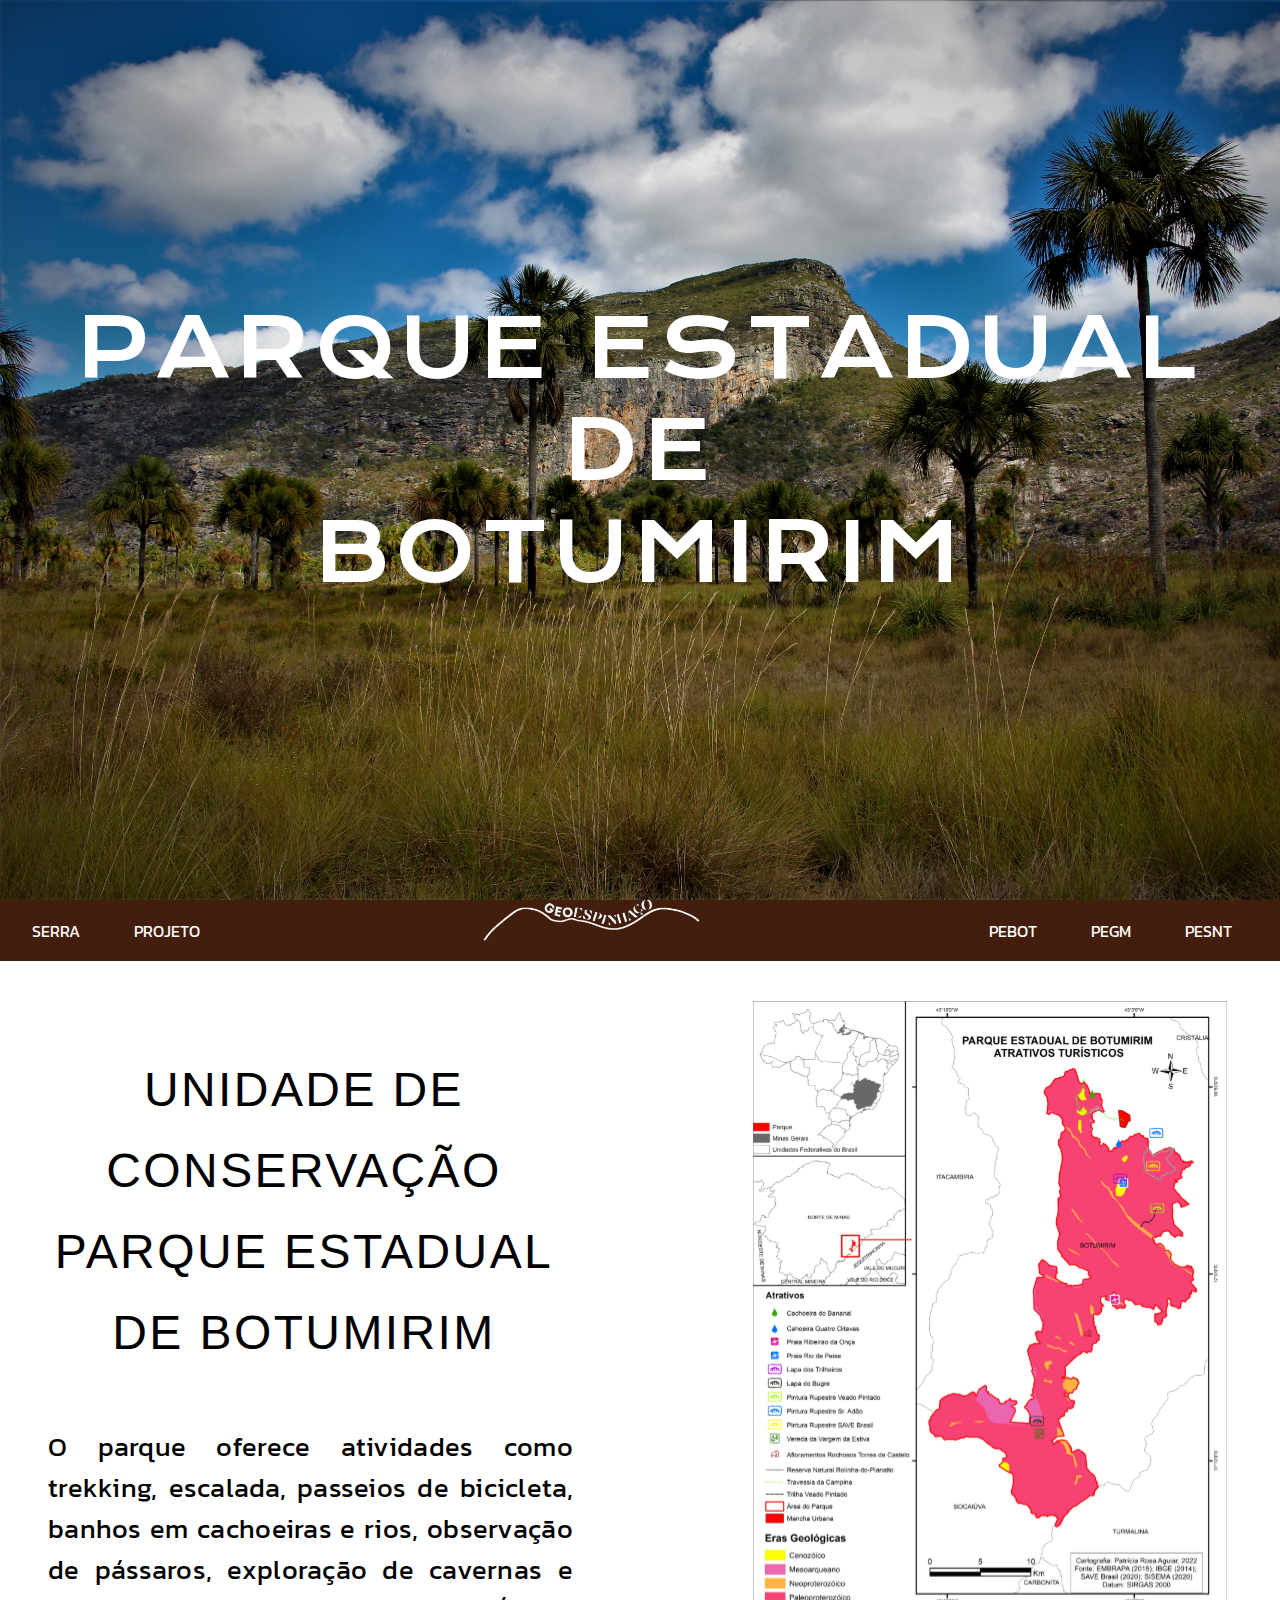
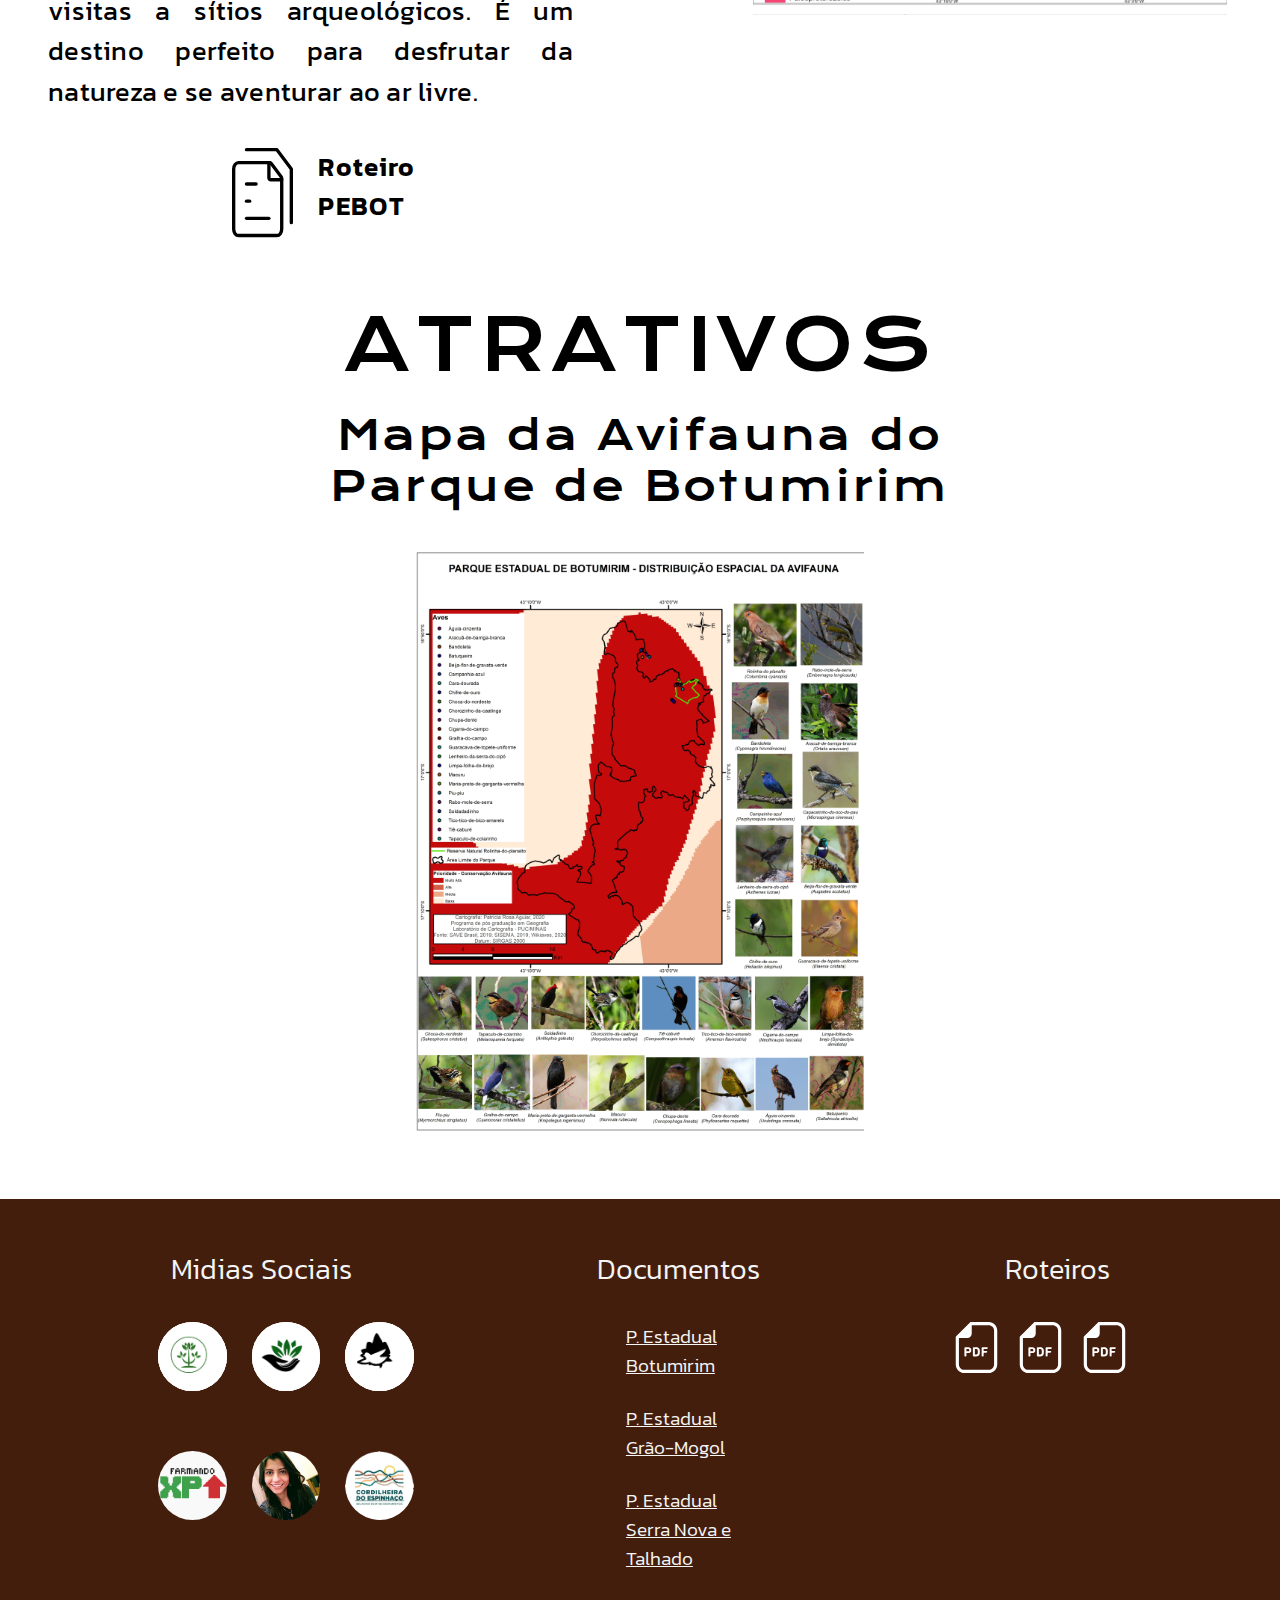
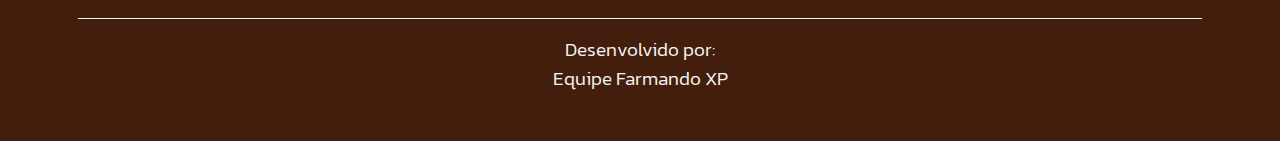
==== PEBOT.html @ fdf0636b "Agora ta certo" ====
<!DOCTYPE html>
<html lang="pt-br">
  <head>
    <meta charset="UTF-8" />
    <meta name="viewport" content="width=device-width, initial-scale=1.0" />
    <title>Geoespinhaço</title>

    <!--Fontes-->
    <link rel="preconnect" href="https://fonts.googleapis.com" />
    <link rel="preconnect" href="https://fonts.gstatic.com" crossorigin />
    <link
      href="https://fonts.googleapis.com/css2?family=Kanit:wght@300&family=Krona+One&display=swap"
      rel="stylesheet"
    />

    <!--Slide(Swiper)-->
    <link
      rel="stylesheet"
      href="https://cdn.jsdelivr.net/npm/swiper@9/swiper-bundle.min.css"
    />
    <script src="https://cdn.jsdelivr.net/npm/swiper@9/swiper-bundle.min.js"></script>

    <link rel="stylesheet" href="assets/css/pebot.css" />

    <!--Navbar-->
    <link
      rel="stylesheet"
      href="https://cdnjs.cloudflare.com/ajax/libs/font-awesome/6.4.0/css/all.min.css"
      integrity="sha512-iecdLmaskl7CVkqkXNQ/ZH/XLlvWZOJyj7Yy7tcenmpD1ypASozpmT/E0iPtmFIB46ZmdtAc9eNBvH0H/ZpiBw=="
      crossorigin="anonymous"
      referrerpolicy="no-referrer"
    />
    <link rel="stylesheet" href="./assets/css/navbar.css" />
    <link rel="stylesheet" href="./assets/css/hamburguer.css" />
    <link rel="stylesheet" href="./assets/css/footer.css" />
  </head>
  <body>
    <div id="container-imagem">
      <h1 id="imagem-title">
        Parque Estadual <br />
        de <br />
        Botumirim
      </h1>
    </div>

    <header class="marrom bottom">
      <!--Nabvar - Pedro-->
      <nav class="menu-pc">
        <ul>
          <li>
            <a href="./index.html#title-flex">SERRA</a>
          </li>
          <li>
            <a href="./index.html#projeto">PROJETO</a>
          </li>
        </ul>
        <a href="./index.html">
          <img
            src="./assets/img/main-index/logo-farmando-xp.svg"
            alt="geoespinhaco logo"
          />
        </a>
        <ul>
          <li>
            <a href="./PEBOT.html">PEBOT</a>
          </li>
          <li>
            <a href="./PEGM.html">PEGM</a>
          </li>
          <li>
            <a href="./PESNT.html">PESNT</a>
          </li>
        </ul>
      </nav>
  
      <div class="menu-mobile">
        <div id="menu-bar">
          <div id="bar1" class="bar"></div>
          <div id="bar2" class="bar"></div>
          <div id="bar3" class="bar"></div>
        </div>
        <a href="./index.html">
          <img
            src="./assets/img/main-index/logo-farmando-xp.svg"
            alt="geoespinhaco logo"
          />
        </a>
        <div class="menu-bg" id="menu-bg"></div>
        <div class="menu-modal">
          <div class="options">
            <ul>
              <li>
                <a href="./index.html#title-flex">SERRA</a>
              </li>
              <li>
                <a href="./index.html#projeto">PROJETO</a>
              </li>
              <li>
                <a href="./PEBOT.html">PEBOT</a>
              </li>
              <li>
                <a href="./PEGM.html">PEGM</a>
              </li>
              <li>
                <a href="./PESNT.html">PESNT</a>
              </li>
            </ul>
          </div>
        </div>
      </div>
      <!--Nabvar - Pedro-->
    </header>

    <div class="container-flex1">
      <div class="div-flex1">
        <h1 class="Stitle-1">
          Unidade de Conservação Parque Estadual de Botumirim
        </h1>

        <p class="text" id="text1">
          O parque oferece atividades como trekking, escalada, passeios de
          bicicleta, banhos em cachoeiras e rios, observação de pássaros,
          exploração de cavernas e visitas a sítios arqueológicos. É um destino
          perfeito para desfrutar da natureza e se aventurar ao ar livre.
        </p>

        <div class="pdf-inf">
          <a href="./assets/pdf/ROTEIRO_PEBOT.pdf" target="_blank"
            ><img
              id="img-pdf"
              src="./assets/img/img-pebot/🦆 icon _multiple pages_.svg"
              alt="Pdf clicável"
          /></a>
          <a href="./assets/pdf/ROTEIRO_PEBOT.pdf" target="_blank"
            ><p class="textpdf">Roteiro PEBOT</p></a
          >
        </div>
      </div>

      <a class="img"
        ><img
          class="img1-PEBOT"
          src="./assets/img/img-pebot/PEBOT_Atrativos 1.svg"
          alt="Mapa do Parque Estadual de Botumirim"
      /></a>
    </div>

    <div class="container-flex2">
      <h1 class="title-flex2" id="title-h1">Atrativos</h1>

      <h2 class="title-flex2" id="title-h2">
        Mapa da Avifauna do Parque de Botumirim
      </h2>

      <img
        class="img2-PEBOT"
        src="./assets/img/img-pebot/PEBOT_Atrativos 3.png"
        alt="Mapa da Avifauna do Parque de Botumirim"
      />
    </div>
    <footer class="marrom">
      
      <div class="containerTitulos">
        <h2>Midias Sociais</h2>
        <h2 id="h2Documentos">Documentos</h2>
        <h2>Roteiros</h2>
      </div>
      <div class="contentFooter">
      <div class="containerSocialMedia">
        <a href="PEBOT.html" target="_blank"
          ><img
            src="./assets/img/main-index/PEBOT-icone.svg"
            alt="Instagram Parque Botumirim"
        /></a>
        <a href="PEGM.html" target="_blank"
          ><img
            src="./assets/img/main-index/PEGM-icone.svg"
            alt="Instagram Parque  Grão-Mogol"
        /></a>
        <a href="PESNT.html" target="_blank"
          ><img
            src="./assets/img/main-index/PESNT-icone.svg"
            alt="Instagram Parque Serra Nova e Talhado"
        /></a>
        <a href="https://github.com/Farmando-XP" target="_blank"
          ><img
            src="./assets/img/FarmandoXPLogo.png"
            alt="Instagram Farmando-XP"
        /></a>
        <a href="https://www.instagram.com/patriciarosaa/" target="_blank"
          ><img
            src="./assets/img/main-index/imagPatricia.jpg"
            alt="Instagram Patrícia"
        /></a>
        <a
          href="https://www.instagram.com/cordilheiradoespinhacooficial/"
          target="_blank"
          ><img
            src="./assets/img/main-index/cordilheiraInstagram.png"
            alt="Instagram Instiuição realizada"
        /></a>
      </div>

      <div class="containerSiteMap">
        <a
          target="_blank"
          href="http://www.ief.mg.gov.br/component/content/article/3306-nova-categoria/2907-parque-estadual-de-botumirim-"
          >P. Estadual <br />
          Botumirim
        </a>
        <a
          target="_blank"
          href="http://www.ief.mg.gov.br/component/content/article/202-parque-estadual-de-grao-mogol"
          >P. Estadual <br />
          Grão-Mogol
        </a>
        <a
          target="_blank"
          href="http://www.ief.mg.gov.br/noticias/3706-parque-estadual-serra-nova-e-talhado-e-uma-das-joias-do-norte-de-minas"
          >P. Estadual <br />
          Serra Nova e <br />Talhado
        </a>
      </div>

      <div class="containerLinksUteis">

        <article class="boxParkContent">
          <a
            href="./assets/pdf/ROTEIRO_PEBOT.pdf"
            target="_blank"
            ><img
              src="./assets/img/main-index/pdf-svgrepo-com.svg"
              alt="pdfParquebOTUMIRIM"
              onmouseenter="revealParque1()"
              onmouseout="hideParque1()"
            />
          </a>
          <a
            href="./assets/pdf/ROTEIRO_PEGM.pdf"
            target="_blank"
          >
            <img
              src="./assets/img/main-index/pdf-svgrepo-com.svg"
              alt="pdfParque"
              onmouseenter="revealParque2()"
              onmouseout="hideParque2()"
          /></a>
          <a
            href="./assets/pdf/ROTEIRO_PESNT.pdf"
            target="_blank"
          >
            <img
              src="./assets/img/main-index/pdf-svgrepo-com.svg"
              alt="pdfParque"
              onmouseenter="revealParque3()"
              onmouseout="hideParque3()"
            />
          </a>
        </article>
        <div class="containerHover">
          <span id="parque1" class="active">P. Botumirim</span>
          <span id="parque2" class="active">P. Grão-Mogol</span>
          <span id="parque3" class="active"
            >P. Serra Nova <br />
            e Talhado</span
          >
        </div>
      </div>
    </div>

    <div class="divisorHorizontal">&nbsp;</div>

    <div class="containerContato">
      <span
        >Desenvolvido por: <br />
        <a target="_blank" href="https://github.com/Farmando-XP"
          >Equipe Farmando XP</a
        ></span
      >
    </div>
  </footer>

    <script src="./assets/js/menuMobile.js"></script>
    <script src="./assets/js/footerHover.js"></script>
</body>
</html>
---- assets/css/pebot.css ----
* {
  padding: 0;
  margin: 0;
}

body {
  background-color: #ffffff;
  max-width: 100%;
  overflow-x: hidden;
}

#container-imagem {
  display: flex;

  justify-content: center;
  align-items: center;

  height: 100vh;
  width: 100vw;
  width: 100%;
  
  background: url("./../img/img-pebot/PEBOT-PAG.JPG");
  background-size: cover;
  overflow: hidden;
}

#imagem-title {
  font-family: "Krona One", sans-serif;
  font-size: 9vh;
  font-style: normal;
  font-weight: 500;
  text-align: center;
  text-transform: uppercase;
  color: #fff;
  letter-spacing: 0.07em;
}

.container-flex1 {
  margin-top: 2.5rem;
  margin-left: 3em;
  display: flex;
  flex-flow: row;
  justify-content: space-around;
  gap: 20vh;
}

.div-flex1 {
  display: flex;
  flex-flow: column wrap;
}

.Stitle-1 {
  color: #000000;
  display: flex;
  font-family: "Poppins", sans-serif;
  font-size: 3em;
  font-style: normal;
  font-weight: 500;
  justify-content: flex-start;
  letter-spacing: 0.05em;
  line-height: 9vh;
  margin-top: 1em;
  text-align: center;
  text-transform: uppercase;
  width: 40vw;
}

.text {
  font-family: "Kanit", sans-serif;
  font-style: normal;
  font-size: 1.7em;
  line-height: 1.5em;
  letter-spacing: 0.01em;
  color: #000000;
  text-align: justify;
  width: 41vw;
  margin-top: 2em;
}

.img1-PEBOT {
  width: 90%;
  margin-right: 3em;
}

.pdf-inf {
  display: flex;
  flex-direction: row;
  justify-content: center;
  margin-top: 2.2em;
}

#img-pdf {
  width: 100%;
  max-width: 7vh;
  max-height: 7vw;
  min-width: 6vh;
  min-height: 6vw;
  text-align: center;
  transition: all 0.5s ease;
  cursor: pointer;
}

.textpdf {
  font-family: "Kanit", sans-serif;
  font-size: 1.6em;
  margin-right: 1em;
  margin-left: 1em;
  letter-spacing: 0.05em;
  color: #000000;
  line-height: 1.5em;
  text-align: center;
  transition: all 0.3s;
  cursor: pointer;
  font-weight: 600;
  width: 5vh;
  font-style: none;
}

.pdf-inf a {
  text-decoration: none;
}

.textpdf:hover {
  opacity: 0.6;
}

.container-flex2 {
  display: flex;
  flex-direction: column;
  align-items: center;
}

.title-flex2 {
  color: #000000;
  font-family: "Krona One", sans-serif;
  letter-spacing: 0.07em;
  font-style: normal;
  font-weight: 500;
  text-align: center;
}

#title-h1 {
  margin-top: 0.8em;
  text-transform: uppercase;
  font-size: 4.5em;
}

#title-h2 {
  font-size: 2.5em;
  margin-top: 0.5em;
  width: 55vw;
}

.img2-PEBOT {
  width: 35%;
  margin-top: 2.5em;
  margin-bottom: 4em;
}

@media screen and (max-width: 767px) {

  #imagem-title{
    font-size: 5vh;
  }
  .container-flex1 {
    flex-direction: column;
    flex-wrap: wrap;
    flex-flow: wrap;

    width: 90vw;
    margin: auto;
  }

  .Stitle-1 {
    width: fit-content;
  }

  .text {
    width: fit-content;
  }

  .container-flex1 a.img {
    display: flex;
    align-self: center;
    margin: auto;
  }

  .img1-PEBOT {
    align-self: center;
    margin: auto;
    height: 95%;
  }

  #title-h1 {
    font-size: 2.5em;
  }

  #title-h2 {
    width: fit-content;
    font-size: 1.8em;
  }
}

@media screen and (min-width: 768px) and (max-width: 1015px) {
  .Stitle-1 {
    font-size: 2.3em;
  }

  .text {
    font-size: 1.5em;
  }

  .img1-PEBOT {
    margin-top: 2em;
    height: 95%;
  }

  .textpdf {
    font-size: 1.3em;
  }

  #title-h1 {
    font-size: 3.8em;
  }

  #title-h2 {
    font-size: 2em;
    width: 65vw;
  }

  .container-flex1 {
    gap: 5vh;
  }
}
---- assets/css/navbar.css ----
@keyframes fadeIn {
  0% {
    opacity: 0%;
  }

  100% {
    opacity: 100%;
  }
}

@keyframes fadeOut {
  0% {
    opacity: 100%;
  }

  100% {
    opacity: 0%;
  }
}

@keyframes backgroundFadeIn {
  0% {
    background-color: rgba(0, 0, 0, 0);
  }
  50% {
    background-color: rgba(0, 0, 0, 0);
  }
  100% {
    background-color: rgba(0, 0, 0, 0.5);
  }
}

@keyframes backgroundFadeOut {
  0% {
    background-color: rgba(0, 0, 0, 0.5);
  }
  100% {
    background-color: rgba(0, 0, 0, 0);
  }
}

:root {
  --cinza: #1d1d1d;
  --preto: black;
  --branco: whitesmoke;
  --textosFooter: 1.2rem;
  --verde: rgba(36, 52, 15, 1);
  --marrom: #441e0d;
  --ciano: #235755;
}

/* HEADER */

header {
  position: fixed;
  width: 100vw;

  z-index: 10;

  top: 0;
  padding: 5px;
}

header.bottom {
  position: sticky;
}

/* CORES */

/* VERDE */

header.verde {
  background-color: var(--verde);
}

header.verde div.options {
  background-color: var(--verde);
}

/* MARROM */

header.marrom {
  background-color: var(--marrom);
}

header.marrom div.options {
  background-color: var(--marrom);
}

/* CIANO */

header.ciano {
  background-color: var(--ciano);
}

header.ciano div.options {
  background-color: var(--ciano);
}

/* NAV-MENU */

nav.menu-pc {
  display: flex;

  justify-content: space-between;
  align-items: center;

  width: 98vw;
  height: 51px;
}

nav.menu-pc ul {
  display: flex;
  list-style: none;
  overflow: hidden;
}

nav.menu-pc img {
  width: 400px;
  height: 132px;
}

nav.menu-pc li {
  margin: 3vh;
  cursor: pointer;
  transition: 0.2s all;
}

nav.menu-pc a {
  font-family: "Kanit", sans-serif;
  font-weight: 400;

  text-decoration: none;
  text-transform: capitalize;

  color: white;
}

nav.menu-pc li:hover {
  transform: scale(1.1);
}

/* NAV-MOBILE */

div.menu-mobile {
  display: none;
  width: 100%;

  justify-content: space-between;

  background-color: inherit;
}

div.menu-mobile img {
  width: 200px;
  height: 92px;

  margin-bottom: -20px;
  margin-top: -10px;
}

div.menu-mobile div.menu-modal {
  display: flex;
  position: absolute;

  width: 100vw;
  height: 100vh;
  top: 0;
  left: -100vw;

  background-color: rgba(0, 0, 0, 0.5);
  position: fixed;

  transition: 0.4s all;
  z-index: 8;

  animation: backgroundFadeOut 0.4s;
}

div.menu-mobile div.menu-modal.active {
  left: 0;
  animation: backgroundFadeIn 0.6s;
}

div.menu-mobile div.options {
  display: flex;
  flex-direction: column;

  width: 60vw;
  min-width: fit-content;
  height: 100vh;

  padding-top: 10vh;
}

div.menu-mobile div.options ul {
  display: flex;
  flex-direction: column;

  width: 100%;
  list-style: none;
}

div.menu-mobile div.options ul li {
  display: flex;

  margin-block: 2vh;
  text-align: center;

  width: 100%;
}

div.menu-mobile div.options a {
  display: flex;

  justify-content: center;
  align-items: center;
  text-align: center;

  width: 100%;
  padding: 2vh 15vw;

  border: none;
  background-color: rgba(0, 0, 0, 0.2);
  border-radius: 1vh;

  font-family: "Kanit", sans-serif;
  font-weight: 400;
  font-size: 1.5em;
  color: white;

  margin-inline: 3vh;

  cursor: pointer;
}

@media screen and (max-width: 768px) {
  nav.menu-pc {
    display: none;
  }
  div.menu-mobile {
    display: flex;
  }

  header.bottom {
    position: fixed;
  }
}
---- assets/css/hamburguer.css ----
/* HAMBURGUER */

#menu-bar {
  display: flex;
  flex-direction: column;

  justify-content: center;
  align-items: center;

  width: 5vh;
  height: 5vh;
  margin: 2vh;
  cursor: pointer;

  z-index: 9;
}

.bar {
  width: 100%;
  height: 8%;
  background-color: var(--branco);
  display: block;
  border-radius: 5px;
  transition: 0.3s ease;
}

#bar1 {
  transform: translateY(-4px);
}

#bar3 {
  transform: translateY(4px);
}

.menu-bg,
#menu {
  top: 0;
  left: 0;
  position: absolute;
}

.menu-bg {
  z-index: 8;
  width: 0;
  height: 0;
  margin: 30px 0 20px 20px;
  background: transparent;
  border-radius: 50%;
  transition: 0.3s ease;
}

.change {
  display: block;
}

.change .bar {
  background-color: white;
}

.change #bar1 {
  transform: translateY(4px) rotateZ(-45deg);
}

.change #bar2 {
  opacity: 0;
}

.change #bar3 {
  transform: translateY(-6px) rotateZ(45deg);
}

.change-bg {
  width: 50vw;
  height: 25vh;
  transform: translate(-60%, -30%);
}
---- assets/css/footer.css ----
footer {
    font-weight: 300;
    padding: 1.2rem 1.5rem 1.5rem 1.5rem;
    font-family: "Kanit", sans-serif;
  }
  :root {
    --cinza: #1d1d1d;
    --preto: black;
    --branco: whitesmoke;
    --textosFooter: 1.2rem;
    --verde: rgba(36, 52, 15, 1);
    --marrom: #441e0d;
    --ciano: #235755;
  }
  .verde{
    background-color: var(--verde);
  }
  .marrom{
    background-color: var(--marrom);
  }
  .ciano{
    background-color: var(--ciano);
  }
  .active{
    display: none;
  }
  footer a{
      cursor: pointer;
      color: var(--branco);
  }
  footer a:hover{
    opacity: 70%;
    transition: all .3s ease;
  }
  .containerTitulos{
    display: flex;
    justify-content: space-around;
    margin-bottom: 2rem;
  }
  .containerTitulos h2{
    color: var(--branco);
    font-weight: 300;
  }
  .contentFooter {
    display: flex;
    justify-content: space-around;
  }
  .containerSocialMedia {
    display: flex;
    flex-wrap: wrap;
    justify-content: space-evenly;
    gap: .5rem 1rem;
  }
  .containerSocialMedia a img {
    border-radius: 50%;
    width: 3.5rem;
    height: 3.5rem;
    cursor: pointer;
    object-fit: cover;
  }
  .containerSiteMap {
    display: none;
  }

  .containerLinksUteis {
    display: flex;
    flex-direction: column;
    gap: 1rem;
    padding-left: 1rem;
  }
  
  
  .containerLinksUteis a {
    color: var(--branco);
  }
  
  .containerLinksUteis .boxParkContent {
    display: flex;
    gap: .8rem;
  }
  
  .containerLinksUteis .boxParkContent a > img {
    width: 2.8rem;
    object-fit: cover;
  }

  .divisorHorizontal {
    border-bottom: 1px var(--branco) solid;
    width: 95%;
    margin-inline: auto;
    margin-block: 1rem;
  }
  
  .containerContato {
    text-align: center;
    color: var(--branco);
  }
  .containerContato a{
    text-decoration: none;
  }
  
  .containerHover {
    display: block;
    text-align: center;
    color: var(--branco);
  }

  @media screen and (min-width:400px) and (max-width:767px) { 
    .containerSocialMedia {
    width: 13rem;
    }
    .containerLinksUteis .boxParkContent a > img {
      width: 2.5rem;
    }
    .containerHover {
    display: none;
      }
      #h2Documentos{
        display: none;
      }
  }
  
  @media screen and (min-width:768px) {
  footer {
    padding: 3rem 3rem 3rem 3rem;
    font-size: var(--textosFooter);
    }
  .containerSocialMedia {
    width: 17rem;
    }
  .containerSocialMedia a img {
    width: 4.3rem;
    height: 4.3rem;
     object-fit: cover;
    }
  .containerSiteMap {
    display: flex;
    flex-direction: column;
    gap: 1.5rem;
    }
  .containerSiteMap a {
    color: var(--branco);
    }
  .containerLinksUteis .boxParkContent a > img {
    width: 3.2rem;
    }

  }
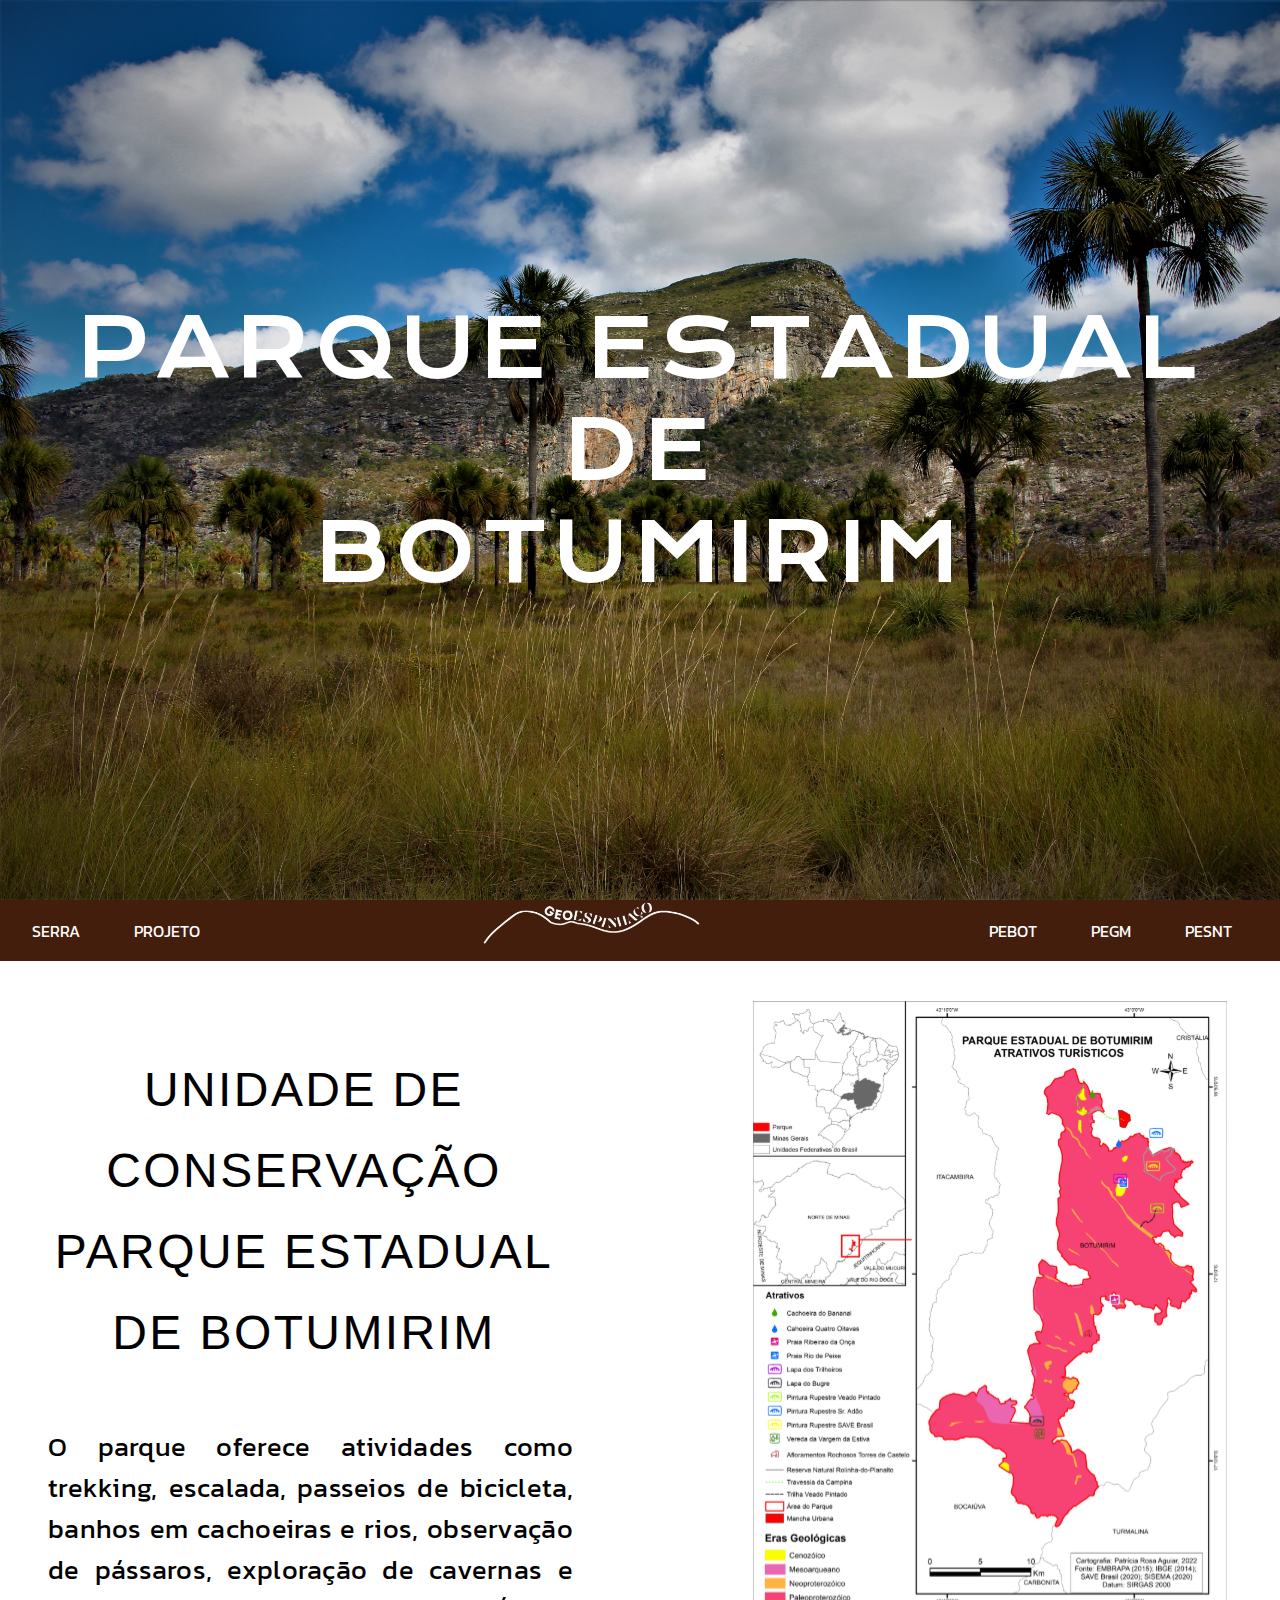
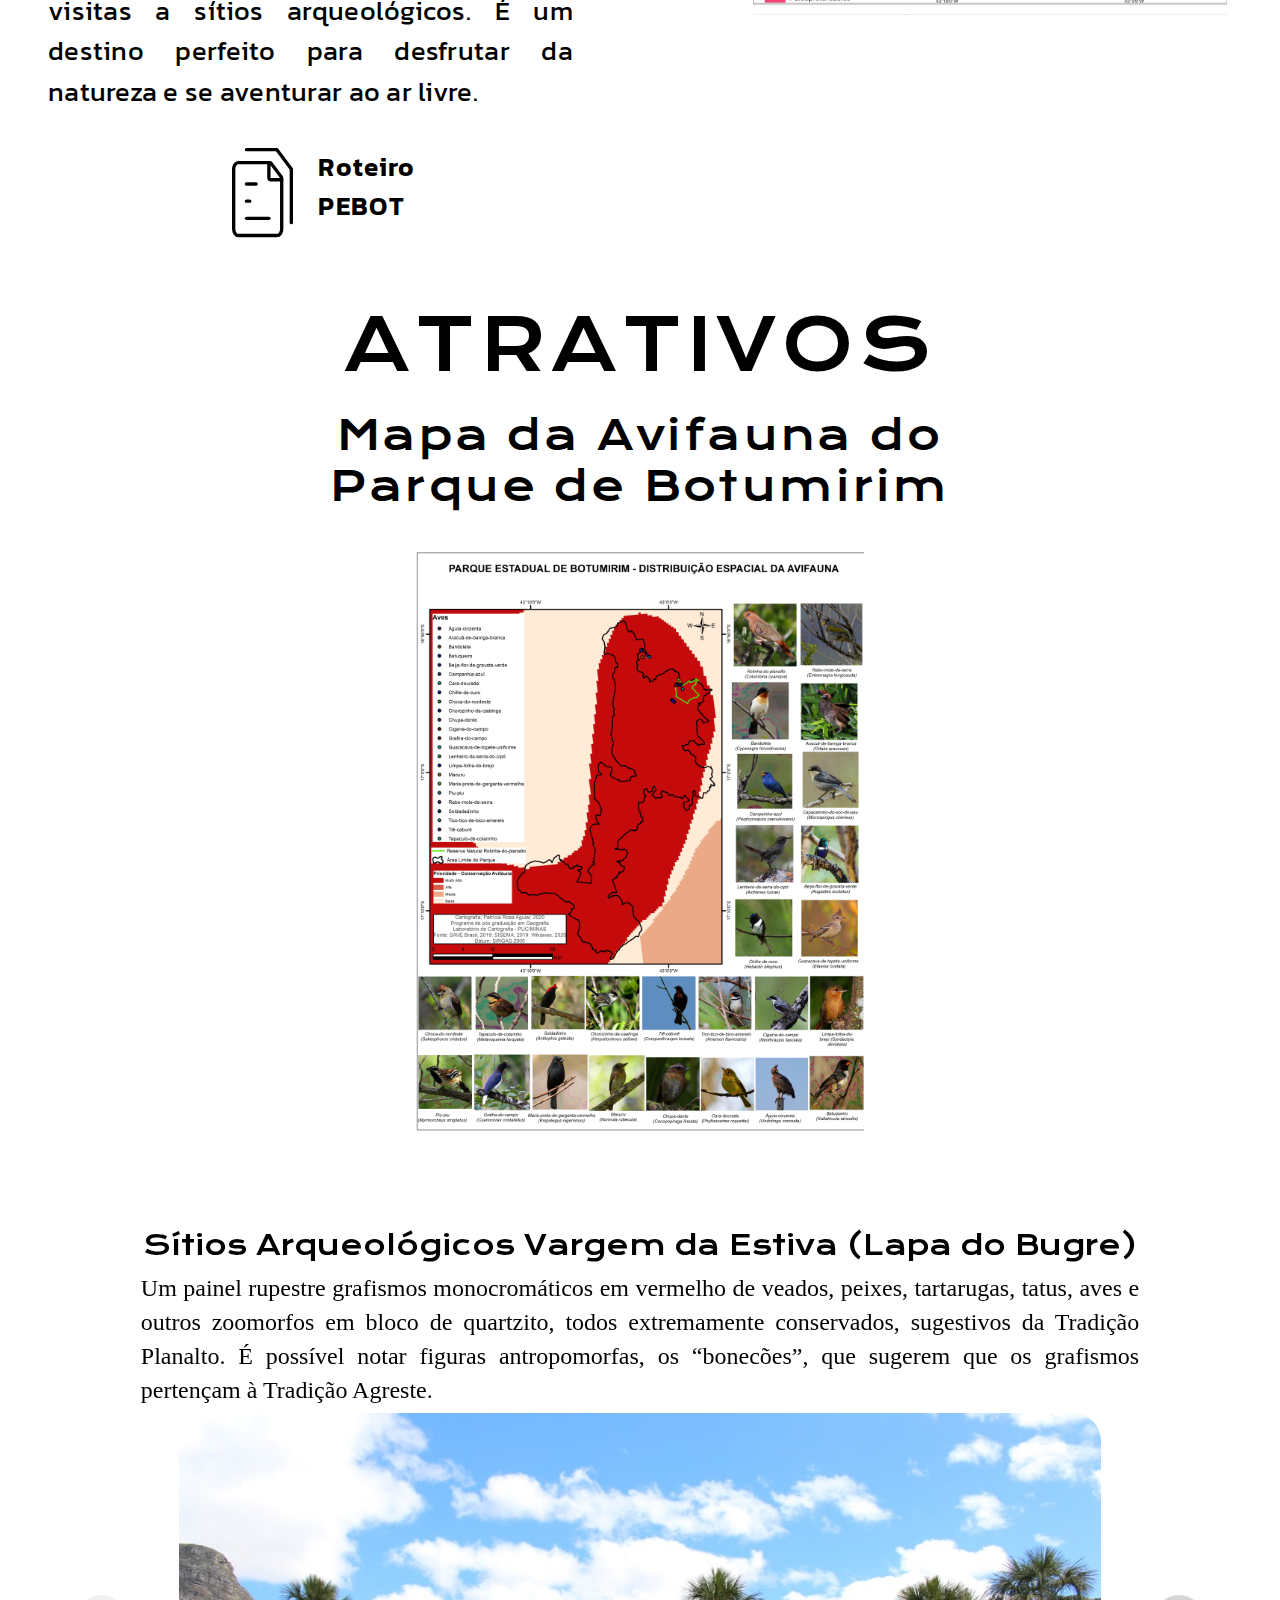
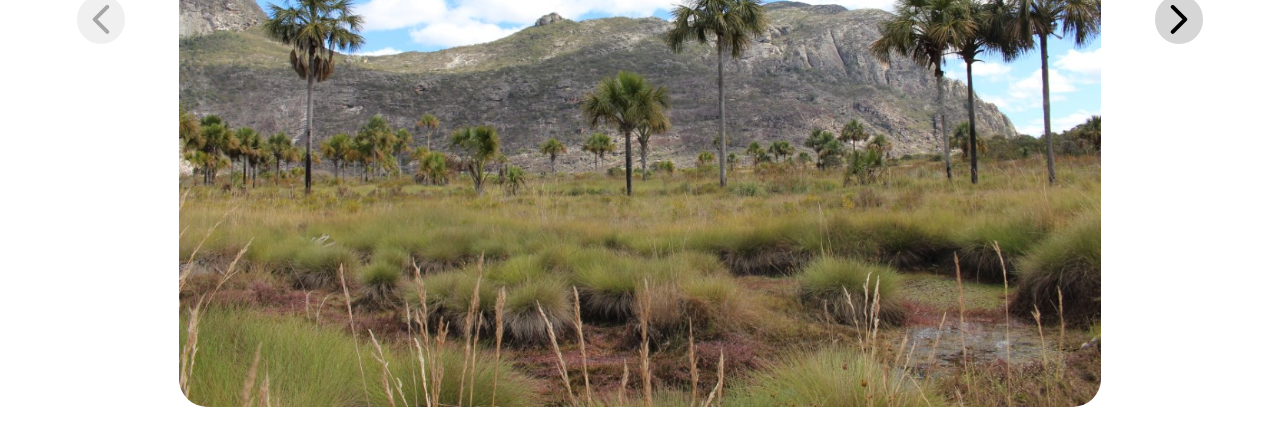
==== commit ce2a31f0: "atualizando pegm" ====
--- a/PEBOT.html
+++ b/PEBOT.html
@@ -6,22 +6,16 @@
     <title>Geoespinhaço</title>
 
     <!--Fontes-->
-    <link rel="preconnect" href="https://fonts.googleapis.com" />
-    <link rel="preconnect" href="https://fonts.gstatic.com" crossorigin />
-    <link
-      href="https://fonts.googleapis.com/css2?family=Kanit:wght@300&family=Krona+One&display=swap"
-      rel="stylesheet"
-    />
+    <link rel="preconnect" href="https://fonts.googleapis.com">
+    <link rel="preconnect" href="https://fonts.gstatic.com" crossorigin>
+    <link href="https://fonts.googleapis.com/css2?family=Kanit:wght@300&family=Krona+One&display=swap" rel="stylesheet">
 
     <!--Slide(Swiper)-->
-    <link
-      rel="stylesheet"
-      href="https://cdn.jsdelivr.net/npm/swiper@9/swiper-bundle.min.css"
-    />
+    <link rel="stylesheet" href="https://cdn.jsdelivr.net/npm/swiper@9/swiper-bundle.min.css"/>
     <script src="https://cdn.jsdelivr.net/npm/swiper@9/swiper-bundle.min.js"></script>
 
-    <link rel="stylesheet" href="assets/css/pebot.css" />
-
+    <link rel="stylesheet" href="assets/css/pebot.css">
+    
     <!--Navbar-->
     <link
       rel="stylesheet"
@@ -31,256 +25,242 @@
       referrerpolicy="no-referrer"
     />
     <link rel="stylesheet" href="./assets/css/navbar.css" />
-    <link rel="stylesheet" href="./assets/css/hamburguer.css" />
+    <link rel="stylesheet" href="./assets/css/slider.css">
     <link rel="stylesheet" href="./assets/css/footer.css" />
   </head>
-  <body>
-    <div id="container-imagem">
-      <h1 id="imagem-title">
-        Parque Estadual <br />
-        de <br />
-        Botumirim
-      </h1>
-    </div>
-
-    <header class="marrom bottom">
-      <!--Nabvar - Pedro-->
-      <nav class="menu-pc">
-        <ul>
-          <li>
-            <a href="./index.html#title-flex">SERRA</a>
-          </li>
-          <li>
-            <a href="./index.html#projeto">PROJETO</a>
-          </li>
-        </ul>
-        <a href="./index.html">
-          <img
-            src="./assets/img/main-index/logo-farmando-xp.svg"
-            alt="geoespinhaco logo"
-          />
-        </a>
-        <ul>
-          <li>
-            <a href="./PEBOT.html">PEBOT</a>
-          </li>
-          <li>
-            <a href="./PEGM.html">PEGM</a>
-          </li>
-          <li>
-            <a href="./PESNT.html">PESNT</a>
-          </li>
-        </ul>
-      </nav>
-  
-      <div class="menu-mobile">
-        <div id="menu-bar">
-          <div id="bar1" class="bar"></div>
-          <div id="bar2" class="bar"></div>
-          <div id="bar3" class="bar"></div>
-        </div>
-        <a href="./index.html">
-          <img
-            src="./assets/img/main-index/logo-farmando-xp.svg"
-            alt="geoespinhaco logo"
-          />
-        </a>
-        <div class="menu-bg" id="menu-bg"></div>
-        <div class="menu-modal">
-          <div class="options">
-            <ul>
-              <li>
-                <a href="./index.html#title-flex">SERRA</a>
-              </li>
-              <li>
-                <a href="./index.html#projeto">PROJETO</a>
-              </li>
-              <li>
-                <a href="./PEBOT.html">PEBOT</a>
-              </li>
-              <li>
-                <a href="./PEGM.html">PEGM</a>
-              </li>
-              <li>
-                <a href="./PESNT.html">PESNT</a>
-              </li>
-            </ul>
-          </div>
-        </div>
-      </div>
-      <!--Nabvar - Pedro-->
-    </header>
-
+<body>
+  <div id="container-imagem">
+     <h1 id="imagem-title">Parque Estadual <br> de <br> Botumirim</h1>
+  </div>
+
+  <header class="marrom bottom">
+    <!--Nabvar - Pedro-->
+    <nav class="menu-pc">
+      <ul>
+        <li>
+          <a href="./index.html#title-flex">SERRA</a>
+        </li>
+        <li>
+          <a href="./index.html#projeto">PROJETO</a>
+        </li>
+      </ul>
+      <img
+        src="./assets/img/main-index/logo-farmando-xp.svg"
+        alt="geoespinhaco logo"
+      />
+      <ul>
+        <li>
+          <a href="./PEBOT.html">PEBOT</a>
+        </li>
+        <li>
+          <a href="./PEGM.html">PEGM</a>
+        </li>
+        <li>
+          <a href="./PESNT.html">PESNT</a>
+        </li>
+      </ul>
+    </nav>
+
+    <div class="menu-mobile">
+      <div id="menu-bar">
+        <div id="bar1" class="bar"></div>
+        <div id="bar2" class="bar"></div>
+        <div id="bar3" class="bar"></div>
+      </div>
+      <img
+        src="./assets/img/main-index/logo-farmando-xp.svg"
+        alt="geoespinhaco logo"
+      />
+      <div class="menu-bg" id="menu-bg"></div>
+      <div class="menu-modal">
+        <div class="options">
+          <ul>
+            <li>
+              <a href="./index.html#title-flex">SERRA</a>
+            </li>
+            <li>
+              <a href="./index.html#projeto">PROJETO</a>
+            </li>
+            <li>
+              <a href="./PEBOT.html">PEBOT</a>
+            </li>
+            <li>
+              <a href="./PEGM.html">PEGM</a>
+            </li>
+            <li>
+              <a href="./PESNT.html">PESNT</a>
+            </li>
+          </ul>
+        </div>
+      </div>
+    </div>
+    <!--Nabvar - Pedro-->
+  </header>
+    
     <div class="container-flex1">
+
       <div class="div-flex1">
-        <h1 class="Stitle-1">
-          Unidade de Conservação Parque Estadual de Botumirim
-        </h1>
-
-        <p class="text" id="text1">
-          O parque oferece atividades como trekking, escalada, passeios de
-          bicicleta, banhos em cachoeiras e rios, observação de pássaros,
-          exploração de cavernas e visitas a sítios arqueológicos. É um destino
-          perfeito para desfrutar da natureza e se aventurar ao ar livre.
-        </p>
+
+        <h1 class="Stitle-1">Unidade de Conservação Parque Estadual de Botumirim</h1>
+
+        <p class="text" id="text1">O parque oferece atividades como trekking, escalada, passeios de bicicleta, banhos em cachoeiras e rios, observação de pássaros, exploração de cavernas e visitas a sítios arqueológicos. É um destino perfeito para desfrutar da natureza e se aventurar ao ar livre.</p>
 
         <div class="pdf-inf">
-          <a href="./assets/pdf/ROTEIRO_PEBOT.pdf" target="_blank"
-            ><img
-              id="img-pdf"
-              src="./assets/img/img-pebot/🦆 icon _multiple pages_.svg"
-              alt="Pdf clicável"
-          /></a>
-          <a href="./assets/pdf/ROTEIRO_PEBOT.pdf" target="_blank"
-            ><p class="textpdf">Roteiro PEBOT</p></a
-          >
-        </div>
-      </div>
-
-      <a class="img"
-        ><img
-          class="img1-PEBOT"
-          src="./assets/img/img-pebot/PEBOT_Atrativos 1.svg"
-          alt="Mapa do Parque Estadual de Botumirim"
-      /></a>
+          <a href="./assets/pdf/ROTEIRO_PEBOT.pdf" target="_blank" ><img id="img-pdf" src="./assets/img/img-pebot/🦆 icon _multiple pages_.svg" alt="Pdf clicável"/></a>
+          <a href="./assets/pdf/ROTEIRO_PEBOT.pdf" target="_blank" ><p class="textpdf">Roteiro PEBOT</p></a>
+        </div>
+
+      </div>
+
+      <a><img class="img1-PEBOT" src="./assets/img/img-pebot/PEBOT_Atrativos 1.svg" alt="Mapa do Parque Estadual de Botumirim"></a>
+
     </div>
 
     <div class="container-flex2">
       <h1 class="title-flex2" id="title-h1">Atrativos</h1>
 
-      <h2 class="title-flex2" id="title-h2">
-        Mapa da Avifauna do Parque de Botumirim
-      </h2>
-
-      <img
-        class="img2-PEBOT"
-        src="./assets/img/img-pebot/PEBOT_Atrativos 3.png"
-        alt="Mapa da Avifauna do Parque de Botumirim"
-      />
-    </div>
-    <footer class="marrom">
-      
-      <div class="containerTitulos">
-        <h2>Midias Sociais</h2>
-        <h2 id="h2Documentos">Documentos</h2>
-        <h2>Roteiros</h2>
-      </div>
-      <div class="contentFooter">
-      <div class="containerSocialMedia">
-        <a href="PEBOT.html" target="_blank"
-          ><img
-            src="./assets/img/main-index/PEBOT-icone.svg"
-            alt="Instagram Parque Botumirim"
-        /></a>
-        <a href="PEGM.html" target="_blank"
-          ><img
-            src="./assets/img/main-index/PEGM-icone.svg"
-            alt="Instagram Parque  Grão-Mogol"
-        /></a>
-        <a href="PESNT.html" target="_blank"
-          ><img
-            src="./assets/img/main-index/PESNT-icone.svg"
-            alt="Instagram Parque Serra Nova e Talhado"
-        /></a>
-        <a href="https://github.com/Farmando-XP" target="_blank"
-          ><img
-            src="./assets/img/FarmandoXPLogo.png"
-            alt="Instagram Farmando-XP"
-        /></a>
-        <a href="https://www.instagram.com/patriciarosaa/" target="_blank"
-          ><img
-            src="./assets/img/main-index/imagPatricia.jpg"
-            alt="Instagram Patrícia"
-        /></a>
-        <a
-          href="https://www.instagram.com/cordilheiradoespinhacooficial/"
-          target="_blank"
-          ><img
-            src="./assets/img/main-index/cordilheiraInstagram.png"
-            alt="Instagram Instiuição realizada"
-        /></a>
-      </div>
-
-      <div class="containerSiteMap">
-        <a
-          target="_blank"
-          href="http://www.ief.mg.gov.br/component/content/article/3306-nova-categoria/2907-parque-estadual-de-botumirim-"
-          >P. Estadual <br />
-          Botumirim
-        </a>
-        <a
-          target="_blank"
-          href="http://www.ief.mg.gov.br/component/content/article/202-parque-estadual-de-grao-mogol"
-          >P. Estadual <br />
-          Grão-Mogol
-        </a>
-        <a
-          target="_blank"
-          href="http://www.ief.mg.gov.br/noticias/3706-parque-estadual-serra-nova-e-talhado-e-uma-das-joias-do-norte-de-minas"
-          >P. Estadual <br />
-          Serra Nova e <br />Talhado
-        </a>
-      </div>
-
-      <div class="containerLinksUteis">
-
-        <article class="boxParkContent">
-          <a
-            href="./assets/pdf/ROTEIRO_PEBOT.pdf"
-            target="_blank"
-            ><img
-              src="./assets/img/main-index/pdf-svgrepo-com.svg"
-              alt="pdfParquebOTUMIRIM"
-              onmouseenter="revealParque1()"
-              onmouseout="hideParque1()"
-            />
-          </a>
-          <a
-            href="./assets/pdf/ROTEIRO_PEGM.pdf"
-            target="_blank"
-          >
-            <img
-              src="./assets/img/main-index/pdf-svgrepo-com.svg"
-              alt="pdfParque"
-              onmouseenter="revealParque2()"
-              onmouseout="hideParque2()"
-          /></a>
-          <a
-            href="./assets/pdf/ROTEIRO_PESNT.pdf"
-            target="_blank"
-          >
-            <img
-              src="./assets/img/main-index/pdf-svgrepo-com.svg"
-              alt="pdfParque"
-              onmouseenter="revealParque3()"
-              onmouseout="hideParque3()"
-            />
-          </a>
-        </article>
-        <div class="containerHover">
-          <span id="parque1" class="active">P. Botumirim</span>
-          <span id="parque2" class="active">P. Grão-Mogol</span>
-          <span id="parque3" class="active"
-            >P. Serra Nova <br />
-            e Talhado</span
-          >
-        </div>
-      </div>
-    </div>
-
-    <div class="divisorHorizontal">&nbsp;</div>
-
-    <div class="containerContato">
-      <span
-        >Desenvolvido por: <br />
-        <a target="_blank" href="https://github.com/Farmando-XP"
-          >Equipe Farmando XP</a
-        ></span
-      >
-    </div>
-  </footer>
-
-    <script src="./assets/js/menuMobile.js"></script>
-    <script src="./assets/js/footerHover.js"></script>
+      <h2 class="title-flex2" id="title-h2">Mapa da Avifauna do Parque de Botumirim</h2>
+
+      <img class="img2-PEBOT" src="./assets/img/img-pebot/PEBOT_Atrativos 3.png" alt="Mapa da Avifauna do Parque de Botumirim"/>
+    </div>
+
+    <!--Primeiro Slide - Rafael-->
+    <div class="swiper bottom">
+      <div class="swiper-wrapper">
+        <div class="swiper-slide">
+          <h2>Sítios Arqueológicos Vargem da Estiva (Lapa do Bugre)</h2>
+          <h3>Um painel rupestre grafismos monocromáticos em vermelho de veados, 
+            peixes, tartarugas, tatus, aves e outros zoomorfos em bloco de quartzito, 
+            todos extremamente conservados, sugestivos da Tradição Planalto. É 
+            possível notar figuras antropomorfas, os “bonecões”, que sugerem que 
+            os grafismos pertençam à Tradição Agreste.
+          </h3>
+          <img
+            src="./assets/img/PEBOT/IMG_3801 (Personalizado).JPG"
+            alt=""
+          />
+        </div>
+        <div class="swiper-slide">
+          <h2>Vereda Vargem da Estiva</h2>
+          <h3>Localizada a aproximadamente 1,7 km dos sítios arqueológicos da Estiva 
+            e a 40 km da área urbana. São áreas de solos hidromórficos, que permanecem 
+            saturados durante a maior parte do ano. Além de ser um local de abrigo e 
+            pouso para a avifauna, também é onde acontece a reprodução da fauna terrestre 
+            e aquática.
+          </h3>
+          <img
+            src="./assets/img/PEBOT/IMG_3801 (Personalizado).JPG"
+            alt=""
+          />
+        </div>
+        <div class="swiper-slide">
+          <h2>Afloramentos Rochosos Torres de Castelo</h2>
+          <h3>São afloramentos rochosos com ângulo quase reto têm potencial para realização 
+            de esportes de aventura, como escaladas e rapel ou que exigem maior condicionamento 
+            físico. A inclinação do afloramento rochoso é uma evidência da tectônica regional.
+          </h3>
+          <img
+            src="./assets/img/PEBOT/IMG_3833 (Personalizado).JPG"
+            alt=""
+          />
+        </div>
+        <div class="swiper-slide">
+          <h2>Ribeirão da Onça</h2>
+          <h3>Possui várias quedas d’água, áreas para camping, poços e pequenos cânions esculpidos 
+            ao longo do tempo em seu leito. Foi utilizado para exploração de diamantes, no século XVII, 
+            e hoje a sua usabilidade pela população local e do entorno é com fins de lazer.
+          </h3>
+          <img
+            src="./assets/img/PEBOT/IMG_6284 (Personalizado).JPG"
+            alt=""
+          />
+        </div>
+        <div class="swiper-slide">
+          <h2>Reserva Natural Rolinha-do-Planalto</h2>
+          <h3>Localizada a 6,3 km de distância do centro da cidade, no sentido ao Rio de Peixe, a UC possui 
+            área de 593 hectares, que foi criada com o objetivo de garantir a conservação da única população 
+            conhecida da Rolinha-do-Planalto (Columbina cyanopis).
+          </h3>
+          <img
+            src="./assets/img/PEBOT/IMG_3985 (Personalizado).JPG"
+            alt=""
+          />
+        </div>
+        <div class="swiper-slide">
+          <h2>Sítio Arqueológico Veado Pintado</h2>
+          <h3>Os grafismos desenhados na rocha são monocromáticos em vermelho. Possui figuras zoomorfas bem 
+            preservadas de dois veados. Além da presença dos cervídeos, é possível notar as figuras filiformes, 
+            que parecem flechar os animais. As representações sugerem que esses registros pertençam à categoria 
+            da Tradição Planalto.
+          </h3>
+          <img
+            src="./assets/img/PEBOT/IMG_4069 (Personalizado).JPG"
+            alt=""
+          />
+        </div>
+        <div class="swiper-slide">
+          <h2>Praia do Rio de Peixe</h2>
+          <h3>Seguindo por uma estrada de terra, esse atrativo está localizado a 12 km da sede do município. É um local 
+            muito utilizado com fins de balneabilidade, além da prática de atividades ao ar livre como vôlei, peteca e 
+            camping. Não há infraestrutura no local.
+          </h3>
+          <img
+            src="./assets/img/PEBOT/IMG_4157 (Personalizado).JPG"
+            alt=""
+          />
+        </div>
+        <div class="swiper-slide">
+          <h2>Cachoeira do Bananal</h2>
+          <h3>A cachoeira está localizada a aproximadamente 680 metros de uma propriedade privada. O percurso possui 
+            acessibilidade moderada, com alguns trechos de mata fechada, sem trilha demarcada e limpa. O local está aberto à 
+            visitação, a partir da autorização do proprietário.
+          </h3>
+          <img
+            src="./assets/img/PEBOT/IMG_4248 (Personalizado).JPG"
+            alt=""
+          />
+        </div>
+        <div class="swiper-slide">
+          <h2>Cachoeira Quatro Oitavas</h2>
+          <h3>Está localizada em um afloramento de quartzito e recebeu este nome devido à exploração de ouro na região no 
+            passado. A queda d’água de aproximadamente 80 metros de altura pertence ao rio Noruega e a jusante da queda, 
+            com o desnível da área há formações de poços pouco utilizados para banho, devido a sua inclinação e várias 
+            rochas em sua base.
+          </h3>
+          <img
+            src="./assets/img/PEBOT/IMG_4335 (Personalizado).JPG"
+            alt=""
+          />
+        </div>
+        <div class="swiper-slide">
+          <h2>Travessia da Campina</h2>
+          <h3>A caminhada pelo platô perpassa pelo Rio Bananal e Campina do Bananal, onde é possível observar a 
+            diversidades de ambientes que abrange desde o cerrado sensu strictu, mata ciliares, campos rupestres, e campos 
+            de altitude. Em alguns trechos os campos são interrompidos por afloramentos rochosos.
+          </h3>
+          <img
+            src="./assets/img/PEBOT/IMG_6496 (Personalizado).JPG"
+            alt=""
+          />
+        </div>
+      </div>
+
+      <div class="swiper-button-prev">
+        <img
+          src="./assets/img/main-index/slider/icon/arrow-right.svg"
+          alt=""
+        />
+      </div>
+      <div class="swiper-button-next">
+        <img
+          src="./assets/img/main-index/slider/icon/arrow-left.svg"
+          alt=""
+        />
+      </div>
+    </div>
+
+    <script src="./assets/js/slider.js"></script>
+    <!--Primeiro Slide - Rafael-->
+
 </body>
-</html>
+</html>--- a/assets/css/slider.css
+++ b/assets/css/slider.css
@@ -0,0 +1,182 @@
+.swiper{
+    user-select: none;
+    display: flex;
+    align-items: center;
+    justify-content: center;
+    width: 80vw;
+    height: 88vh;
+    overflow: visible;
+}
+
+.swiper-button-next{
+    right: var(--swiper-navigation-sides-offset, -6vw);
+    left: auto;
+}
+
+.swiper-button-prev{
+    left: var(--swiper-navigation-sides-offset, -6vw);
+    right: auto;
+}
+
+.swiper-button-next::after , .swiper-button-prev::after{
+    display: none;
+}
+
+.swiper-button-next, .swiper-button-prev{
+    width: 3.8vw;
+    height: 3.8vw;
+    border-radius: 50%;
+
+    background-color: #D6D6D6;
+}
+
+.swiper-button-next img, .swiper-button-prev img{
+    width: 2.3vw;
+    height: 2.3vw;
+}
+
+.swiper-slide{
+    display: flex;
+    align-items: center;
+    justify-content: center;
+}
+
+.swiper-slide h2, .swiper-slide h3{
+    font-family: "kanit";
+    font-weight: 400;
+
+    position: absolute;
+    color: white;
+}
+
+.swiper-slide h2{
+    font-size: 6em;
+}
+
+.swiper-slide h3{
+    font-size: 1.2em;
+    margin-top: 22vh;
+}
+
+.swiper-slide img{
+    width: 100%;
+    height: 100%;
+    border-radius: 6em;
+
+    object-fit: cover;
+}
+
+.swiper.bottom{
+    margin-block: 2.5vh;
+    margin-bottom: 1.5vh;
+}
+
+.swiper.bottom .swiper-slide{
+    flex-direction: column;
+}
+
+.swiper.bottom .swiper-slide h2, 
+.swiper.bottom .swiper-slide h3{
+   position: static;
+   color: black;
+   margin: 0;
+}
+
+.swiper.bottom .swiper-slide h2{
+    font-family: "Krona One";
+    font-weight: 400;
+    font-size: 1.7em;
+
+    margin-bottom: 1vh;
+}
+
+.swiper.bottom .swiper-slide h3{
+    width: 78vw;
+    height: 14vh;
+
+    font-family: "Poppins";
+    font-size: 1.5em;
+    font-weight: 400;
+    line-height: 3.8vh;
+    text-align: justify;
+
+    margin-bottom: 1.8vh;
+}
+
+.swiper.bottom .swiper-slide img{
+    width: 90%;
+    height: 75%;
+    border-radius: 2.2vw;
+}
+
+.swiper.bottom .swiper-button-next{
+    right: var(--swiper-navigation-sides-offset, -4vw);
+    left: auto;
+}
+
+.swiper.bottom .swiper-button-prev{
+    left: var(--swiper-navigation-sides-offset, -4vw);
+    right: auto;
+}
+
+@media screen and (max-width: 1200px){
+    .swiper.bottom{
+        margin-bottom: 1.2vh;
+    }
+
+    .swiper.bottom .swiper-slide h2{
+        font-size: 1.4em;
+    }    
+
+    .swiper.bottom .swiper-slide h3{
+        height: 14vh;
+    
+        font-size: 1.2em;
+    
+        margin-bottom: 2vh;
+    }
+
+    .swiper.bottom .swiper-slide img{
+        height: 72%;
+    }
+}
+
+@media screen and (max-width: 850px){
+    .swiper.bottom .swiper-slide h2{
+        font-size: 1.1em;
+    }
+
+    .swiper.bottom .swiper-slide h3{
+        height: 14vh;
+    
+        font-size: 1em;
+    
+        margin-bottom: 5vh;
+    }
+
+    .swiper.bottom .swiper-slide img{
+        height: 65%;
+    }
+}
+
+@media screen and (max-width: 600px){
+    .swiper.bottom{
+        margin-bottom: 0.5vh;
+    }
+
+    .swiper.bottom .swiper-slide h2{
+        font-size: 1.1em;
+    } 
+
+    .swiper.bottom .swiper-slide h3{
+        height: 12vh;
+    
+        font-size: 1em;
+    
+        margin-bottom: 12vh;
+    }
+
+    .swiper.bottom .swiper-slide img{
+        height: 50%;
+    }
+}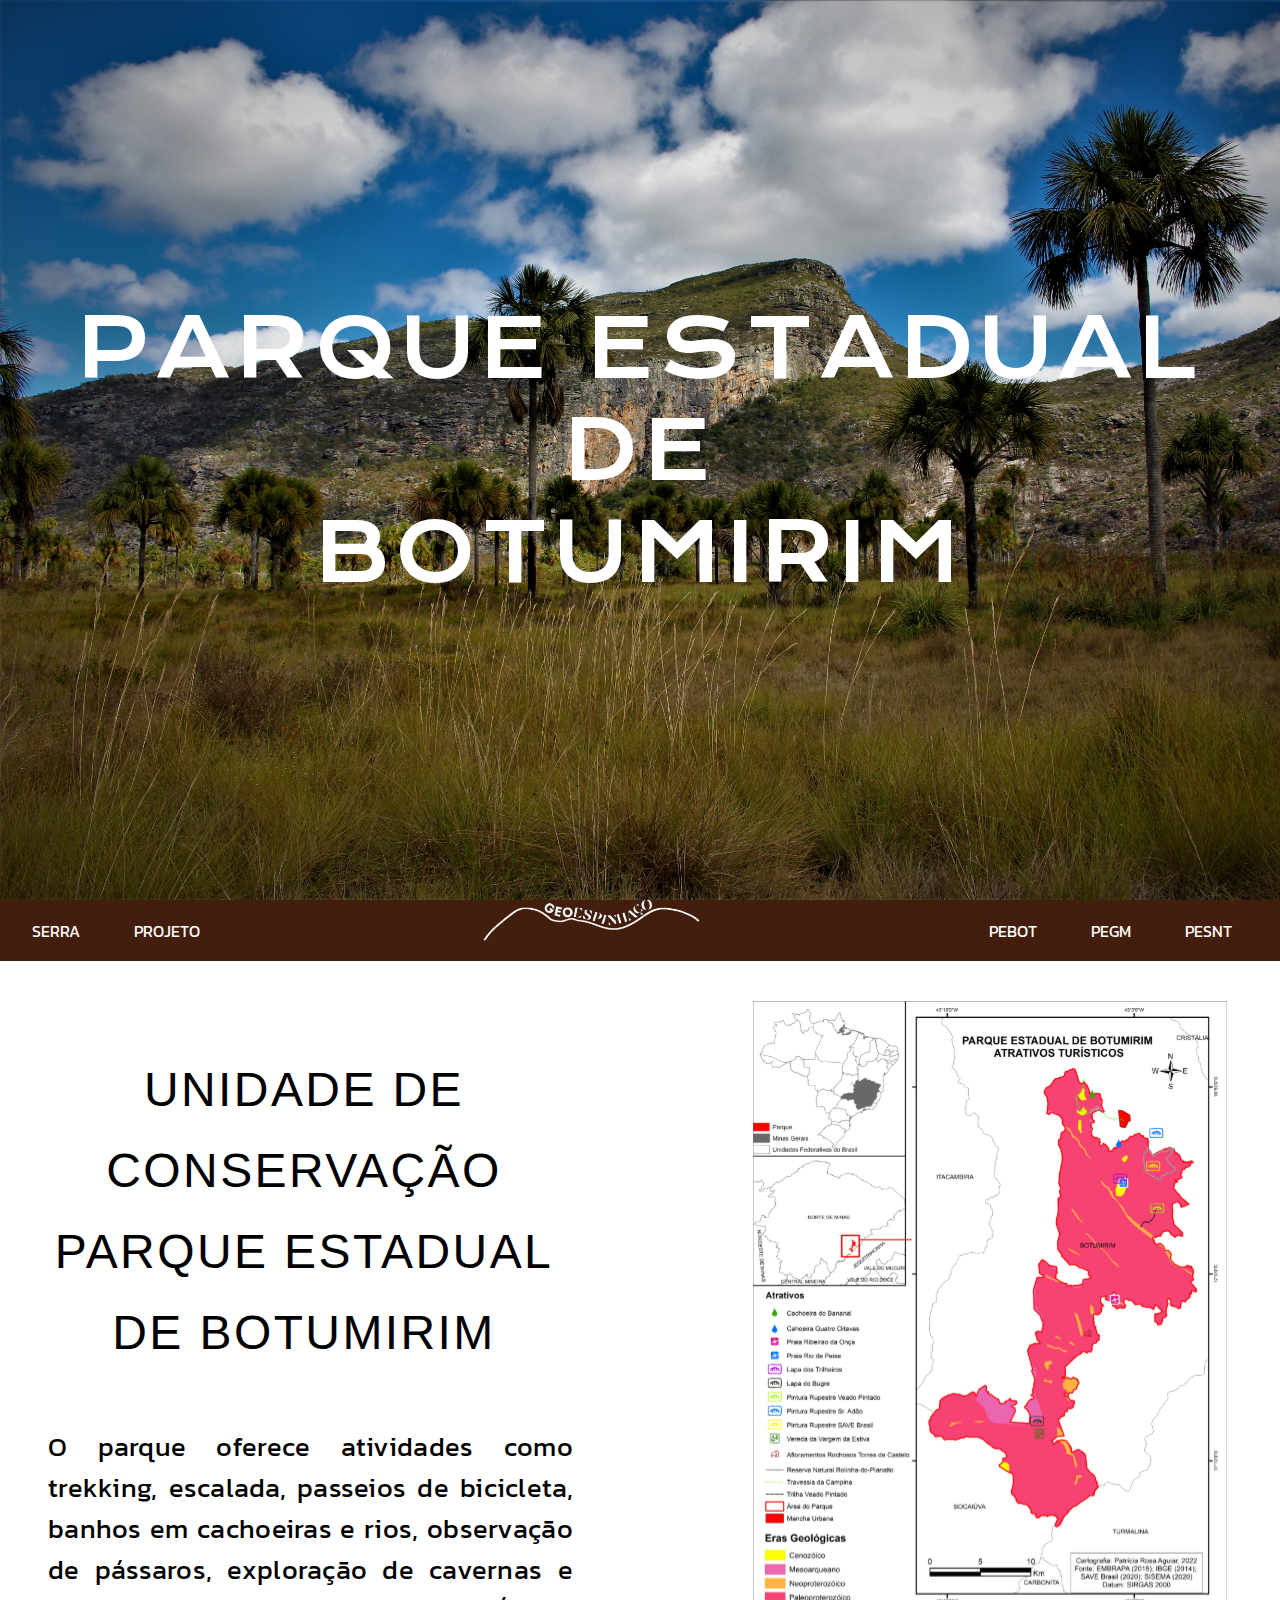
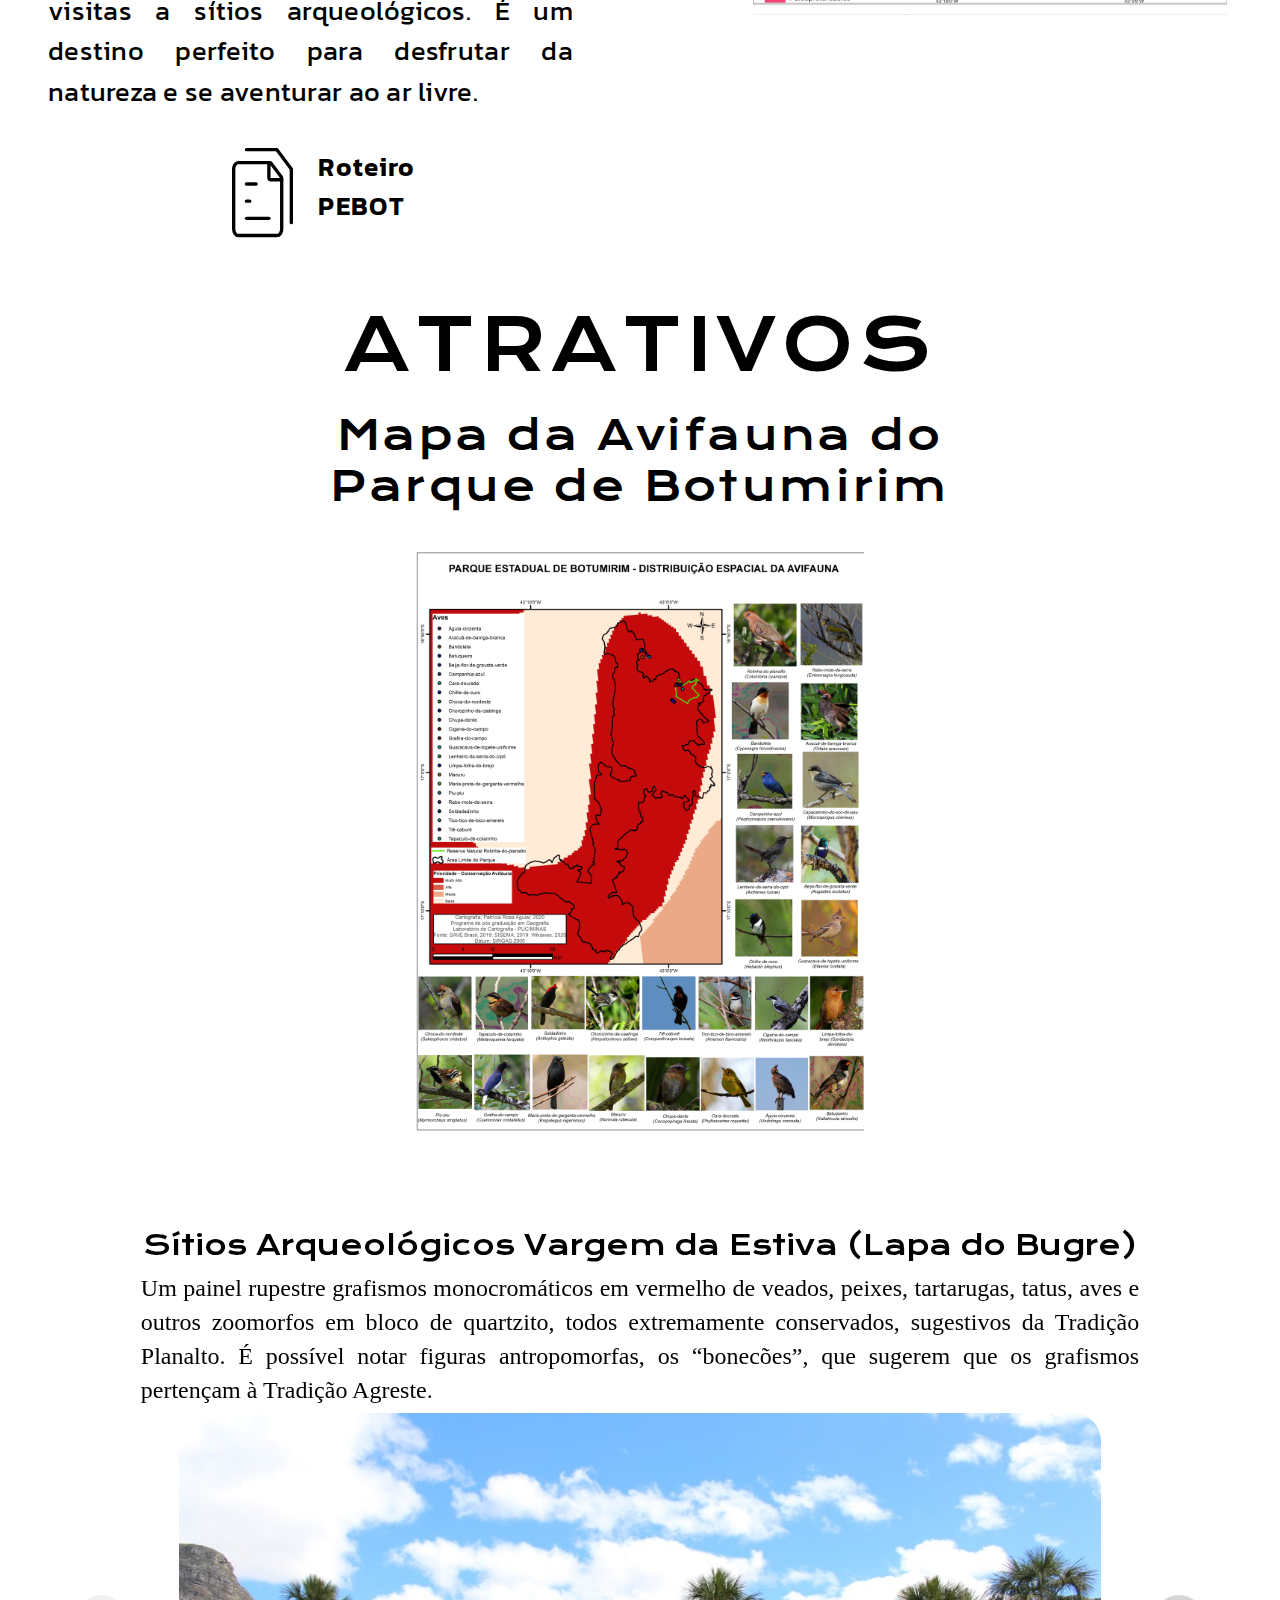
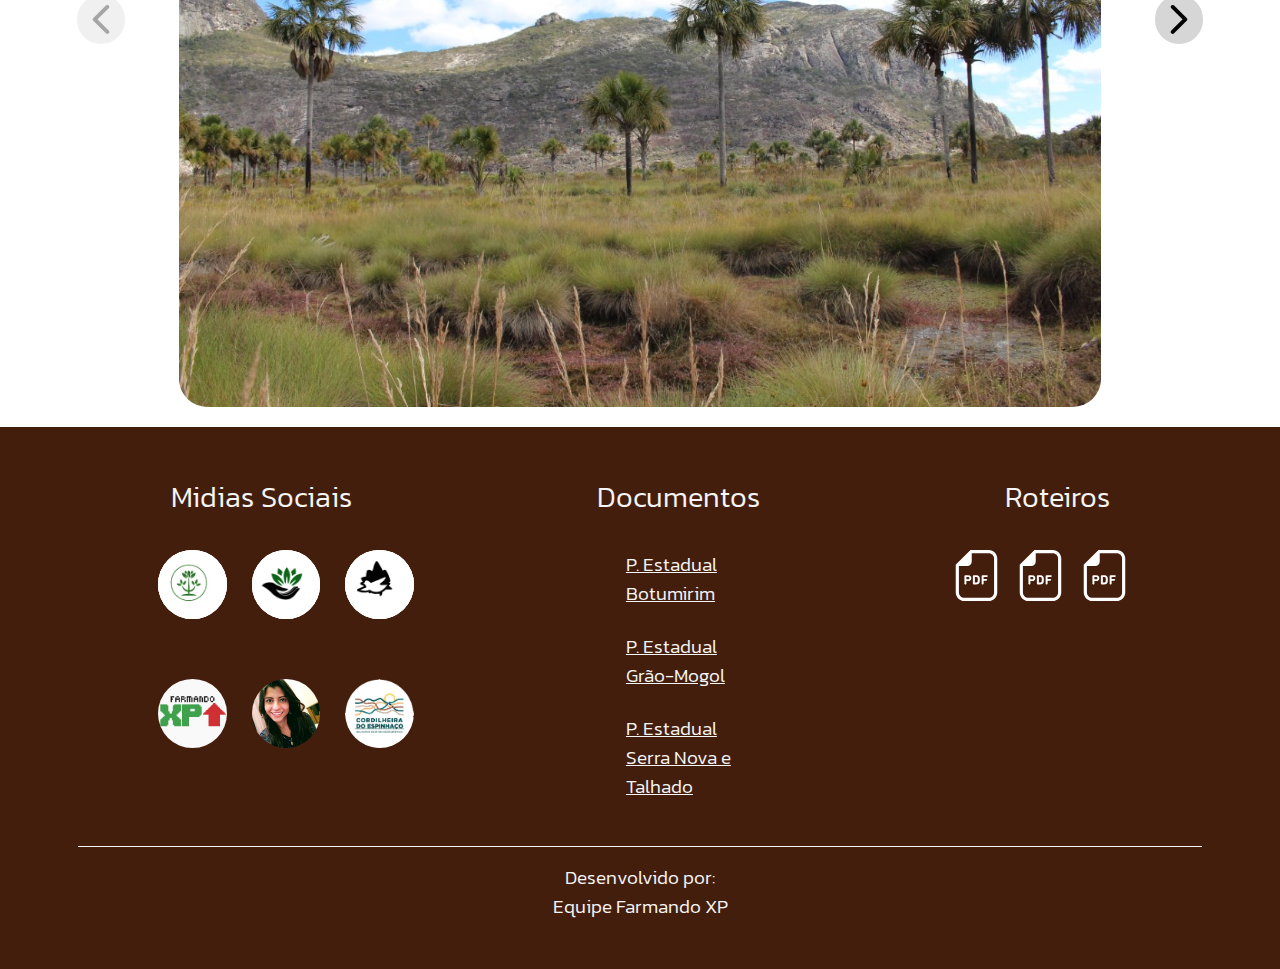
==== commit 95ebd8c8: "arrumando conflitos" ====
--- a/PEBOT.html
+++ b/PEBOT.html
@@ -6,16 +6,22 @@
     <title>Geoespinhaço</title>
 
     <!--Fontes-->
-    <link rel="preconnect" href="https://fonts.googleapis.com">
-    <link rel="preconnect" href="https://fonts.gstatic.com" crossorigin>
-    <link href="https://fonts.googleapis.com/css2?family=Kanit:wght@300&family=Krona+One&display=swap" rel="stylesheet">
+    <link rel="preconnect" href="https://fonts.googleapis.com" />
+    <link rel="preconnect" href="https://fonts.gstatic.com" crossorigin />
+    <link
+      href="https://fonts.googleapis.com/css2?family=Kanit:wght@300&family=Krona+One&display=swap"
+      rel="stylesheet"
+    />
 
     <!--Slide(Swiper)-->
-    <link rel="stylesheet" href="https://cdn.jsdelivr.net/npm/swiper@9/swiper-bundle.min.css"/>
+    <link
+      rel="stylesheet"
+      href="https://cdn.jsdelivr.net/npm/swiper@9/swiper-bundle.min.css"
+    />
     <script src="https://cdn.jsdelivr.net/npm/swiper@9/swiper-bundle.min.js"></script>
 
-    <link rel="stylesheet" href="assets/css/pebot.css">
-    
+    <link rel="stylesheet" href="assets/css/pebot.css" />
+
     <!--Navbar-->
     <link
       rel="stylesheet"
@@ -25,103 +31,133 @@
       referrerpolicy="no-referrer"
     />
     <link rel="stylesheet" href="./assets/css/navbar.css" />
+    <link rel="stylesheet" href="./assets/css/hamburguer.css" />
     <link rel="stylesheet" href="./assets/css/slider.css">
     <link rel="stylesheet" href="./assets/css/footer.css" />
   </head>
-<body>
-  <div id="container-imagem">
-     <h1 id="imagem-title">Parque Estadual <br> de <br> Botumirim</h1>
-  </div>
-
-  <header class="marrom bottom">
-    <!--Nabvar - Pedro-->
-    <nav class="menu-pc">
-      <ul>
-        <li>
-          <a href="./index.html#title-flex">SERRA</a>
-        </li>
-        <li>
-          <a href="./index.html#projeto">PROJETO</a>
-        </li>
-      </ul>
-      <img
-        src="./assets/img/main-index/logo-farmando-xp.svg"
-        alt="geoespinhaco logo"
-      />
-      <ul>
-        <li>
-          <a href="./PEBOT.html">PEBOT</a>
-        </li>
-        <li>
-          <a href="./PEGM.html">PEGM</a>
-        </li>
-        <li>
-          <a href="./PESNT.html">PESNT</a>
-        </li>
-      </ul>
-    </nav>
-
-    <div class="menu-mobile">
-      <div id="menu-bar">
-        <div id="bar1" class="bar"></div>
-        <div id="bar2" class="bar"></div>
-        <div id="bar3" class="bar"></div>
-      </div>
-      <img
-        src="./assets/img/main-index/logo-farmando-xp.svg"
-        alt="geoespinhaco logo"
-      />
-      <div class="menu-bg" id="menu-bg"></div>
-      <div class="menu-modal">
-        <div class="options">
-          <ul>
-            <li>
-              <a href="./index.html#title-flex">SERRA</a>
-            </li>
-            <li>
-              <a href="./index.html#projeto">PROJETO</a>
-            </li>
-            <li>
-              <a href="./PEBOT.html">PEBOT</a>
-            </li>
-            <li>
-              <a href="./PEGM.html">PEGM</a>
-            </li>
-            <li>
-              <a href="./PESNT.html">PESNT</a>
-            </li>
-          </ul>
-        </div>
-      </div>
-    </div>
-    <!--Nabvar - Pedro-->
-  </header>
-    
+  <body>
+    <div id="container-imagem">
+      <h1 id="imagem-title">
+        Parque Estadual <br />
+        de <br />
+        Botumirim
+      </h1>
+    </div>
+
+    <header class="marrom bottom">
+      <!--Nabvar - Pedro-->
+      <nav class="menu-pc">
+        <ul>
+          <li>
+            <a href="./index.html#title-flex">SERRA</a>
+          </li>
+          <li>
+            <a href="./index.html#projeto">PROJETO</a>
+          </li>
+        </ul>
+        <a href="./index.html">
+          <img
+            src="./assets/img/main-index/logo-farmando-xp.svg"
+            alt="geoespinhaco logo"
+          />
+        </a>
+        <ul>
+          <li>
+            <a href="./PEBOT.html">PEBOT</a>
+          </li>
+          <li>
+            <a href="./PEGM.html">PEGM</a>
+          </li>
+          <li>
+            <a href="./PESNT.html">PESNT</a>
+          </li>
+        </ul>
+      </nav>
+  
+      <div class="menu-mobile">
+        <div id="menu-bar">
+          <div id="bar1" class="bar"></div>
+          <div id="bar2" class="bar"></div>
+          <div id="bar3" class="bar"></div>
+        </div>
+        <a href="./index.html">
+          <img
+            src="./assets/img/main-index/logo-farmando-xp.svg"
+            alt="geoespinhaco logo"
+          />
+        </a>
+        <div class="menu-bg" id="menu-bg"></div>
+        <div class="menu-modal">
+          <div class="options">
+            <ul>
+              <li>
+                <a href="./index.html#title-flex">SERRA</a>
+              </li>
+              <li>
+                <a href="./index.html#projeto">PROJETO</a>
+              </li>
+              <li>
+                <a href="./PEBOT.html">PEBOT</a>
+              </li>
+              <li>
+                <a href="./PEGM.html">PEGM</a>
+              </li>
+              <li>
+                <a href="./PESNT.html">PESNT</a>
+              </li>
+            </ul>
+          </div>
+        </div>
+      </div>
+      <!--Nabvar - Pedro-->
+    </header>
+
     <div class="container-flex1">
-
       <div class="div-flex1">
-
-        <h1 class="Stitle-1">Unidade de Conservação Parque Estadual de Botumirim</h1>
-
-        <p class="text" id="text1">O parque oferece atividades como trekking, escalada, passeios de bicicleta, banhos em cachoeiras e rios, observação de pássaros, exploração de cavernas e visitas a sítios arqueológicos. É um destino perfeito para desfrutar da natureza e se aventurar ao ar livre.</p>
+        <h1 class="Stitle-1">
+          Unidade de Conservação Parque Estadual de Botumirim
+        </h1>
+
+        <p class="text" id="text1">
+          O parque oferece atividades como trekking, escalada, passeios de
+          bicicleta, banhos em cachoeiras e rios, observação de pássaros,
+          exploração de cavernas e visitas a sítios arqueológicos. É um destino
+          perfeito para desfrutar da natureza e se aventurar ao ar livre.
+        </p>
 
         <div class="pdf-inf">
-          <a href="./assets/pdf/ROTEIRO_PEBOT.pdf" target="_blank" ><img id="img-pdf" src="./assets/img/img-pebot/🦆 icon _multiple pages_.svg" alt="Pdf clicável"/></a>
-          <a href="./assets/pdf/ROTEIRO_PEBOT.pdf" target="_blank" ><p class="textpdf">Roteiro PEBOT</p></a>
-        </div>
-
-      </div>
-
-      <a><img class="img1-PEBOT" src="./assets/img/img-pebot/PEBOT_Atrativos 1.svg" alt="Mapa do Parque Estadual de Botumirim"></a>
-
+          <a href="./assets/pdf/ROTEIRO_PEBOT.pdf" target="_blank"
+            ><img
+              id="img-pdf"
+              src="./assets/img/img-pebot/🦆 icon _multiple pages_.svg"
+              alt="Pdf clicável"
+          /></a>
+          <a href="./assets/pdf/ROTEIRO_PEBOT.pdf" target="_blank"
+            ><p class="textpdf">Roteiro PEBOT</p></a
+          >
+        </div>
+      </div>
+
+      <a class="img"
+        ><img
+          class="img1-PEBOT"
+          src="./assets/img/img-pebot/PEBOT_Atrativos 1.svg"
+          alt="Mapa do Parque Estadual de Botumirim"
+      /></a>
     </div>
 
     <div class="container-flex2">
       <h1 class="title-flex2" id="title-h1">Atrativos</h1>
 
-      <h2 class="title-flex2" id="title-h2">Mapa da Avifauna do Parque de Botumirim</h2>
-
-      <img class="img2-PEBOT" src="./assets/img/img-pebot/PEBOT_Atrativos 3.png" alt="Mapa da Avifauna do Parque de Botumirim"/>
+      <h2 class="title-flex2" id="title-h2">
+        Mapa da Avifauna do Parque de Botumirim
+      </h2>
+
+      <img
+        class="img2-PEBOT"
+        src="./assets/img/img-pebot/PEBOT_Atrativos 3.png"
+        alt="Mapa da Avifauna do Parque de Botumirim"
+      />
     </div>
 
     <!--Primeiro Slide - Rafael-->
@@ -262,5 +298,129 @@
     <script src="./assets/js/slider.js"></script>
     <!--Primeiro Slide - Rafael-->
 
+    <footer class="marrom">
+      
+      <div class="containerTitulos">
+        <h2>Midias Sociais</h2>
+        <h2 id="h2Documentos">Documentos</h2>
+        <h2>Roteiros</h2>
+      </div>
+      <div class="contentFooter">
+      <div class="containerSocialMedia">
+        <a href="PEBOT.html" target="_blank"
+          ><img
+            src="./assets/img/main-index/PEBOT-icone.svg"
+            alt="Instagram Parque Botumirim"
+        /></a>
+        <a href="PEGM.html" target="_blank"
+          ><img
+            src="./assets/img/main-index/PEGM-icone.svg"
+            alt="Instagram Parque  Grão-Mogol"
+        /></a>
+        <a href="PESNT.html" target="_blank"
+          ><img
+            src="./assets/img/main-index/PESNT-icone.svg"
+            alt="Instagram Parque Serra Nova e Talhado"
+        /></a>
+        <a href="https://github.com/Farmando-XP" target="_blank"
+          ><img
+            src="./assets/img/FarmandoXPLogo.png"
+            alt="Instagram Farmando-XP"
+        /></a>
+        <a href="https://www.instagram.com/patriciarosaa/" target="_blank"
+          ><img
+            src="./assets/img/main-index/imagPatricia.jpg"
+            alt="Instagram Patrícia"
+        /></a>
+        <a
+          href="https://www.instagram.com/cordilheiradoespinhacooficial/"
+          target="_blank"
+          ><img
+            src="./assets/img/main-index/cordilheiraInstagram.png"
+            alt="Instagram Instiuição realizada"
+        /></a>
+      </div>
+
+      <div class="containerSiteMap">
+        <a
+          target="_blank"
+          href="http://www.ief.mg.gov.br/component/content/article/3306-nova-categoria/2907-parque-estadual-de-botumirim-"
+          >P. Estadual <br />
+          Botumirim
+        </a>
+        <a
+          target="_blank"
+          href="http://www.ief.mg.gov.br/component/content/article/202-parque-estadual-de-grao-mogol"
+          >P. Estadual <br />
+          Grão-Mogol
+        </a>
+        <a
+          target="_blank"
+          href="http://www.ief.mg.gov.br/noticias/3706-parque-estadual-serra-nova-e-talhado-e-uma-das-joias-do-norte-de-minas"
+          >P. Estadual <br />
+          Serra Nova e <br />Talhado
+        </a>
+      </div>
+
+      <div class="containerLinksUteis">
+
+        <article class="boxParkContent">
+          <a
+            href="./assets/pdf/ROTEIRO_PEBOT.pdf"
+            target="_blank"
+            ><img
+              src="./assets/img/main-index/pdf-svgrepo-com.svg"
+              alt="pdfParquebOTUMIRIM"
+              onmouseenter="revealParque1()"
+              onmouseout="hideParque1()"
+            />
+          </a>
+          <a
+            href="./assets/pdf/ROTEIRO_PEGM.pdf"
+            target="_blank"
+          >
+            <img
+              src="./assets/img/main-index/pdf-svgrepo-com.svg"
+              alt="pdfParque"
+              onmouseenter="revealParque2()"
+              onmouseout="hideParque2()"
+          /></a>
+          <a
+            href="./assets/pdf/ROTEIRO_PESNT.pdf"
+            target="_blank"
+          >
+            <img
+              src="./assets/img/main-index/pdf-svgrepo-com.svg"
+              alt="pdfParque"
+              onmouseenter="revealParque3()"
+              onmouseout="hideParque3()"
+            />
+          </a>
+        </article>
+        <div class="containerHover">
+          <span id="parque1" class="active">P. Botumirim</span>
+          <span id="parque2" class="active">P. Grão-Mogol</span>
+          <span id="parque3" class="active"
+            >P. Serra Nova <br />
+            e Talhado</span
+          >
+        </div>
+      </div>
+    </div>
+
+    <div class="divisorHorizontal">&nbsp;</div>
+
+    <div class="containerContato">
+      <span
+        >Desenvolvido por: <br />
+        <a target="_blank" href="https://github.com/Farmando-XP"
+          >Equipe Farmando XP</a
+        ></span
+      >
+    </div>
+  </footer>
+
+    <script src="./assets/js/menuMobile.js"></script>
+    <script src="./assets/js/footerHover.js"></script>
 </body>
-</html>+</html>
--- a/assets/css/pebot.css
+++ b/assets/css/pebot.css
@@ -17,8 +17,6 @@
 
   height: 100vh;
   width: 100vw;
-  width: 100%;
-  
   background: url("./../img/img-pebot/PEBOT-PAG.JPG");
   background-size: cover;
   overflow: hidden;
@@ -158,10 +156,6 @@
 }
 
 @media screen and (max-width: 767px) {
-
-  #imagem-title{
-    font-size: 5vh;
-  }
   .container-flex1 {
     flex-direction: column;
     flex-wrap: wrap;
--- a/assets/css/hamburguer.css
+++ b/assets/css/hamburguer.css
@@ -0,0 +1,76 @@
+/* HAMBURGUER */
+
+#menu-bar {
+  display: flex;
+  flex-direction: column;
+
+  justify-content: center;
+  align-items: center;
+
+  width: 5vh;
+  height: 5vh;
+  margin: 2vh;
+  cursor: pointer;
+
+  z-index: 9;
+}
+
+.bar {
+  width: 100%;
+  height: 8%;
+  background-color: var(--branco);
+  display: block;
+  border-radius: 5px;
+  transition: 0.3s ease;
+}
+
+#bar1 {
+  transform: translateY(-4px);
+}
+
+#bar3 {
+  transform: translateY(4px);
+}
+
+.menu-bg,
+#menu {
+  top: 0;
+  left: 0;
+  position: absolute;
+}
+
+.menu-bg {
+  z-index: 8;
+  width: 0;
+  height: 0;
+  margin: 30px 0 20px 20px;
+  background: transparent;
+  border-radius: 50%;
+  transition: 0.3s ease;
+}
+
+.change {
+  display: block;
+}
+
+.change .bar {
+  background-color: white;
+}
+
+.change #bar1 {
+  transform: translateY(4px) rotateZ(-45deg);
+}
+
+.change #bar2 {
+  opacity: 0;
+}
+
+.change #bar3 {
+  transform: translateY(-6px) rotateZ(45deg);
+}
+
+.change-bg {
+  width: 50vw;
+  height: 25vh;
+  transform: translate(-60%, -30%);
+}
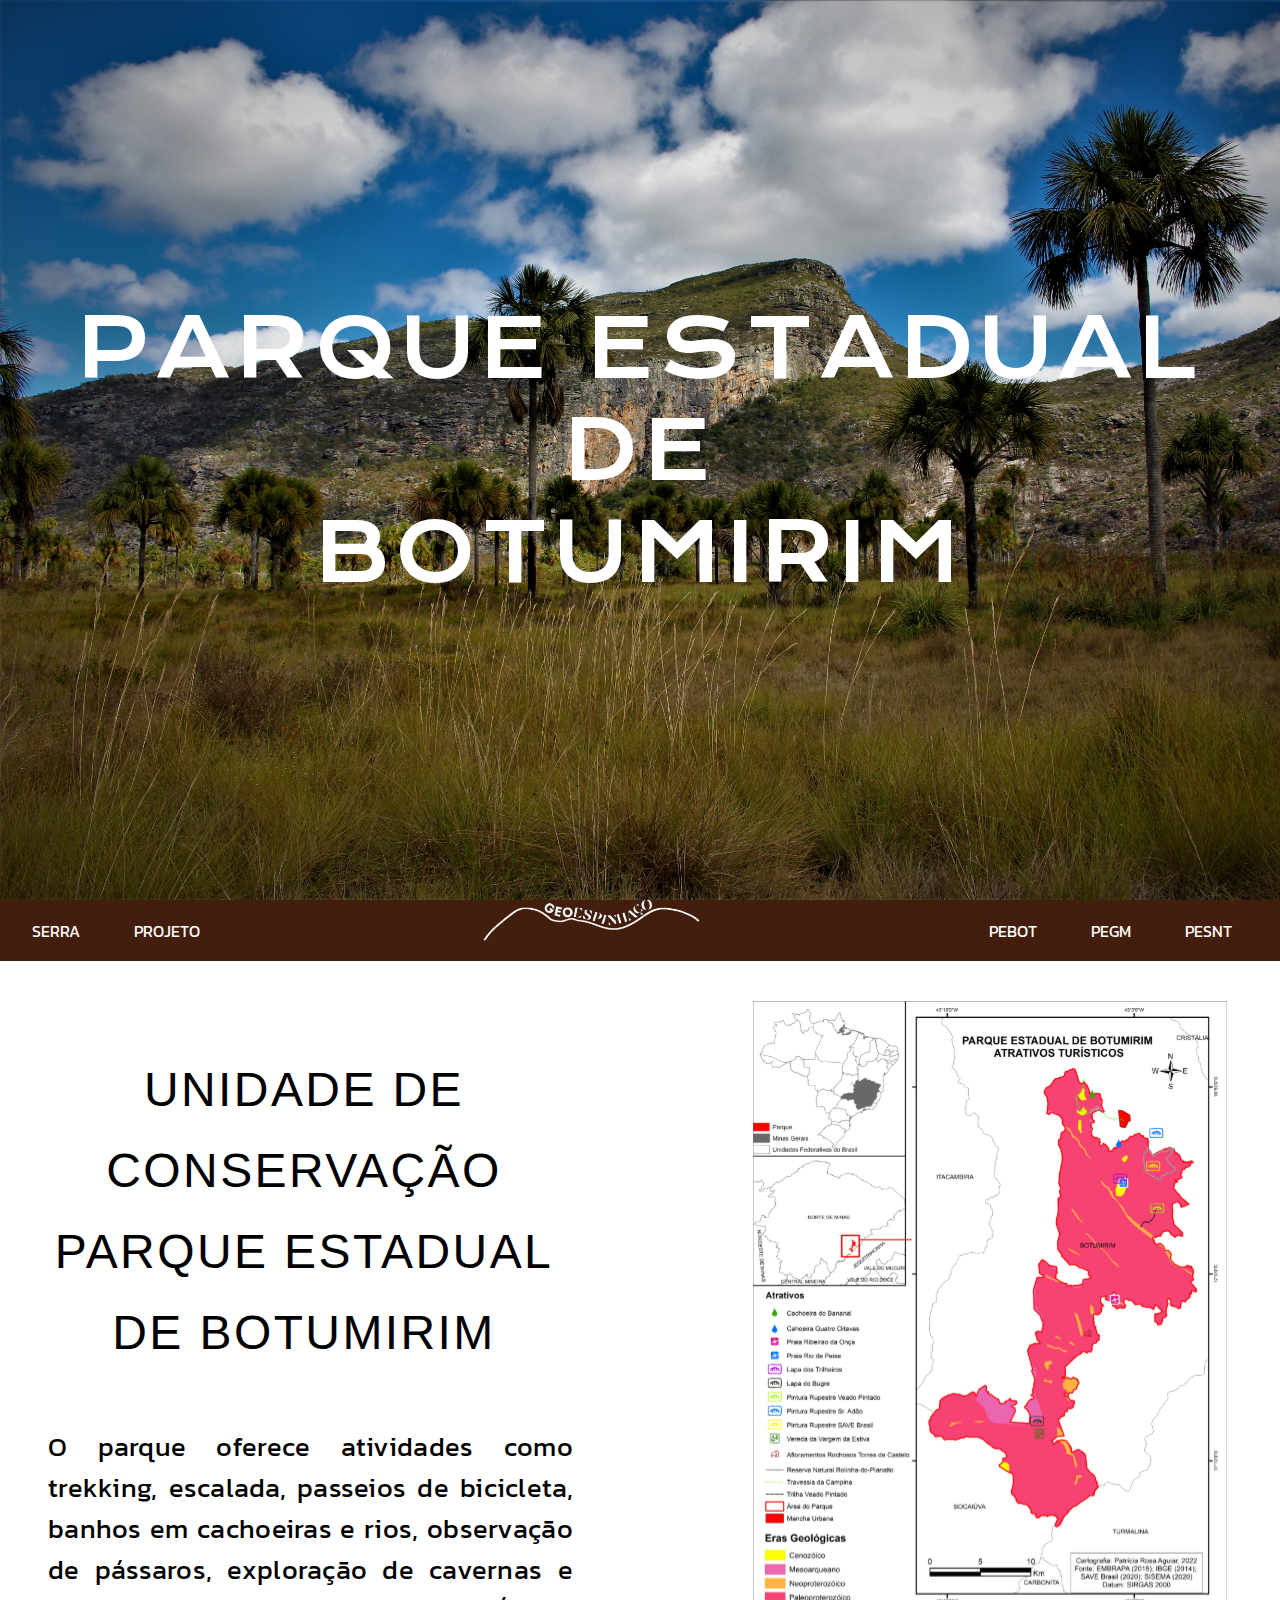
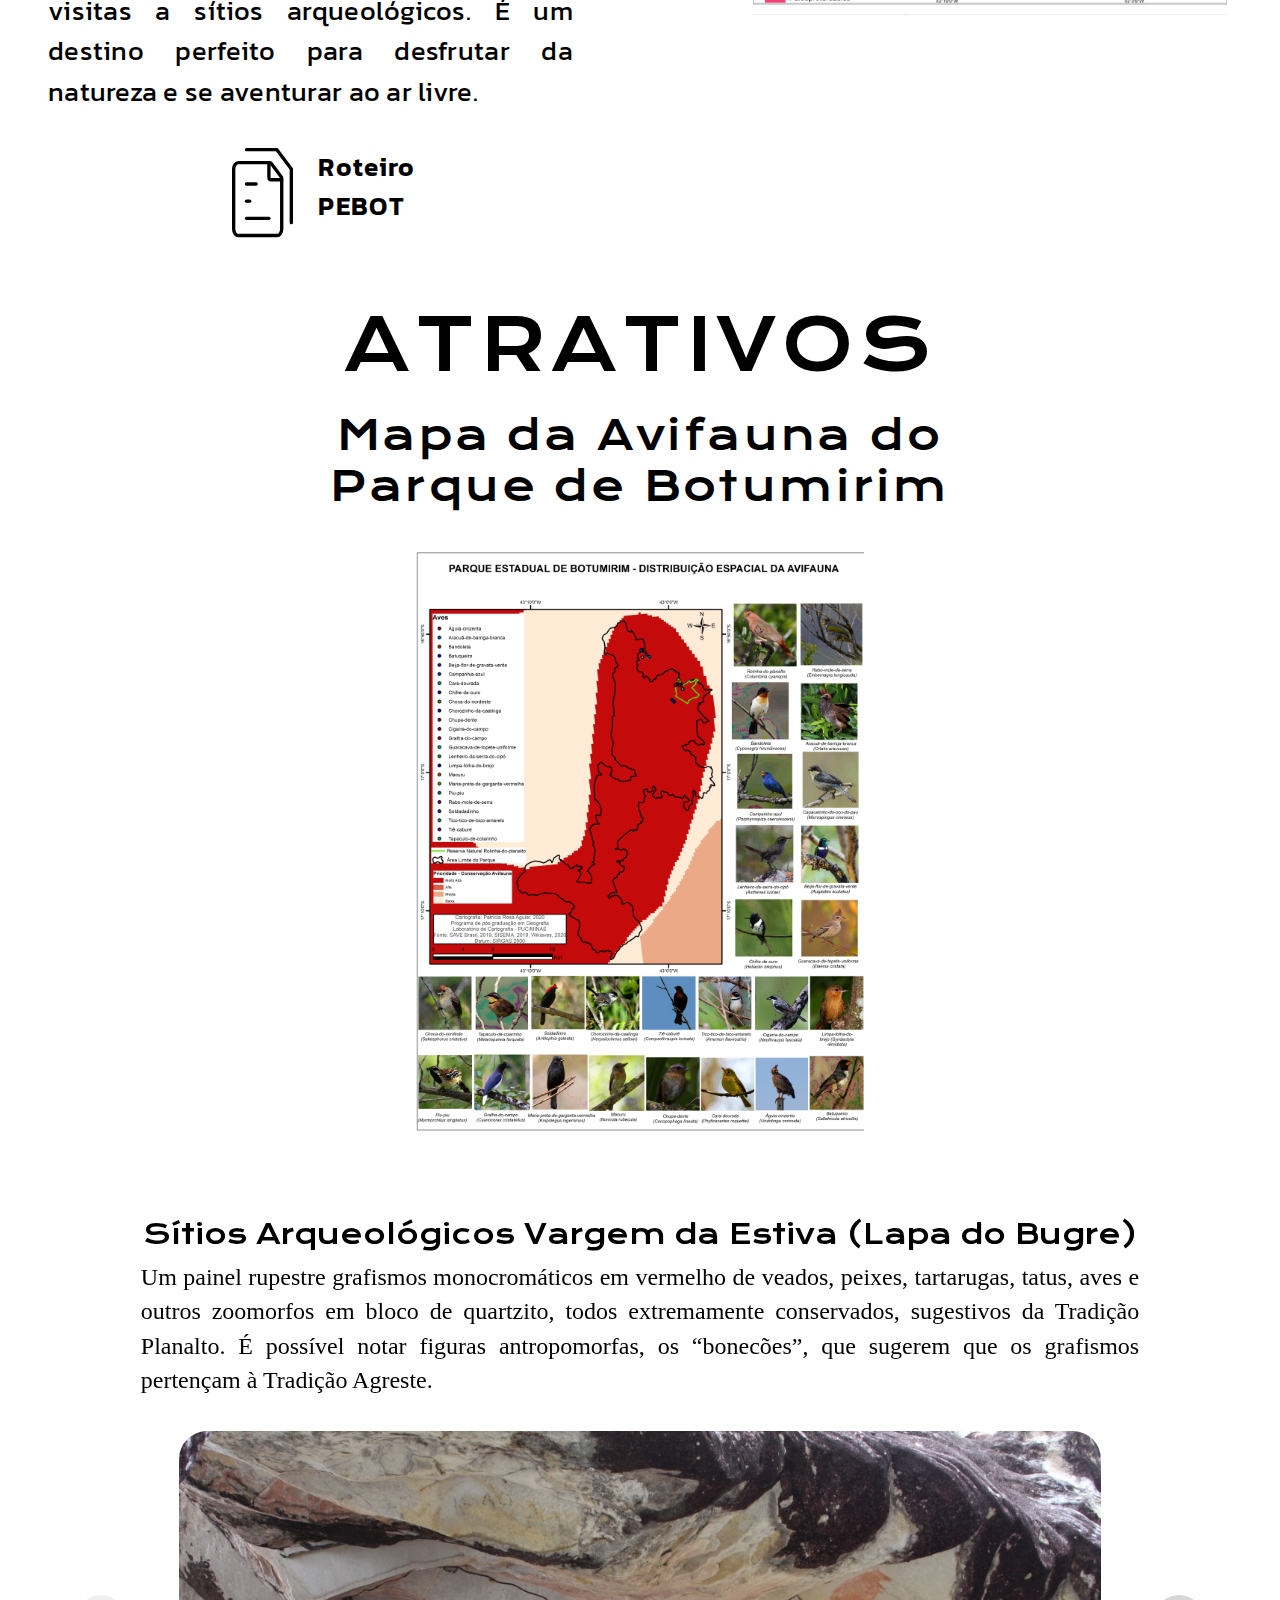
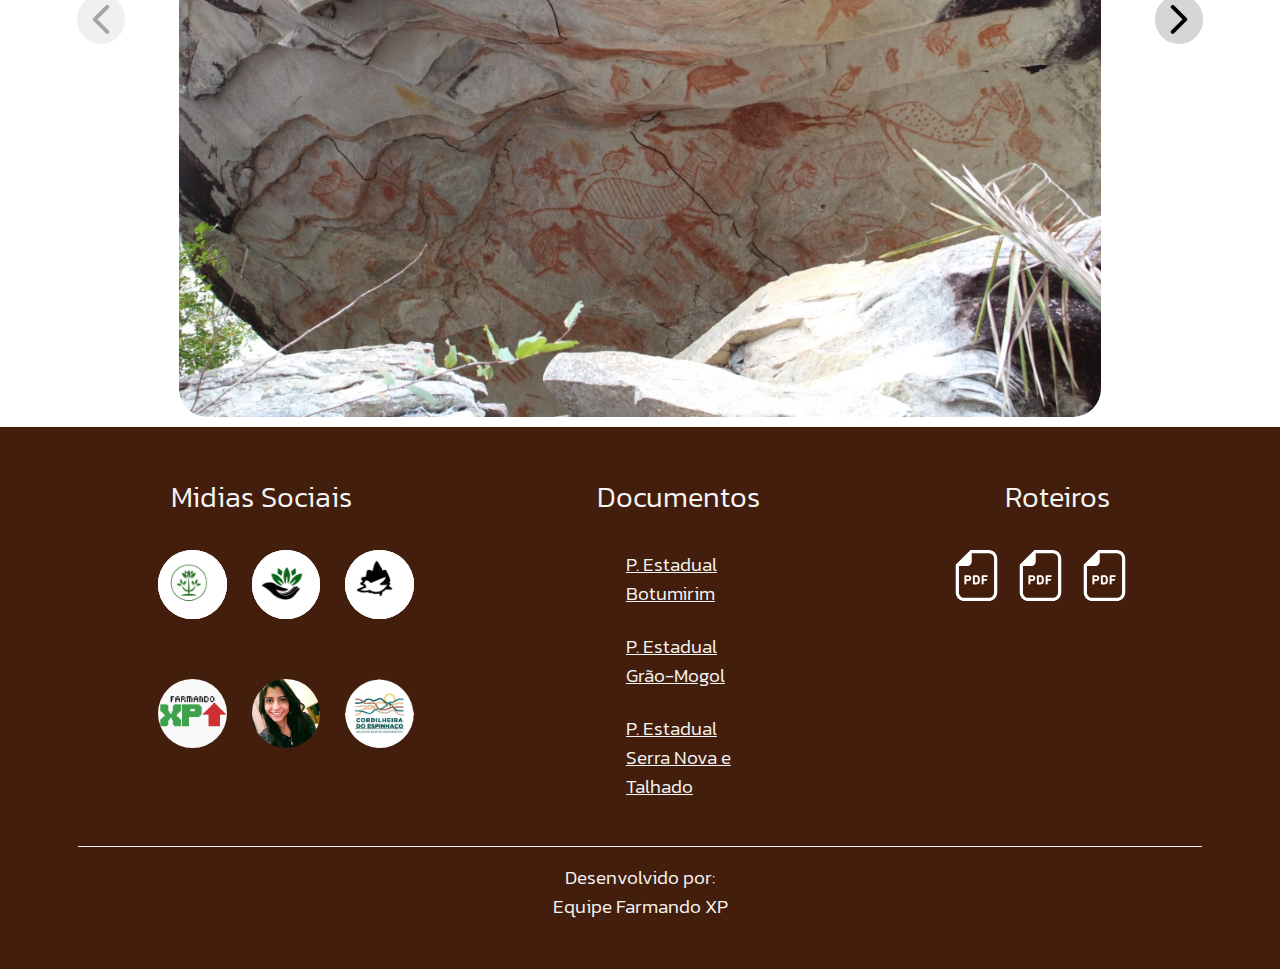
==== commit 8eca686c: "adicionado sliders aos tres parques" ====
--- a/PEBOT.html
+++ b/PEBOT.html
@@ -172,7 +172,7 @@
             os grafismos pertençam à Tradição Agreste.
           </h3>
           <img
-            src="./assets/img/PEBOT/IMG_3801 (Personalizado).JPG"
+            src="./assets/img/PEBOT/IMG_3780 (Personalizado).JPG"
             alt=""
           />
         </div>
--- a/assets/css/slider.css
+++ b/assets/css/slider.css
@@ -100,12 +100,12 @@
     line-height: 3.8vh;
     text-align: justify;
 
-    margin-bottom: 1.8vh;
+    margin-bottom: 5vh;
 }
 
 .swiper.bottom .swiper-slide img{
     width: 90%;
-    height: 75%;
+    height: 74%;
     border-radius: 2.2vw;
 }
 
@@ -133,11 +133,11 @@
     
         font-size: 1.2em;
     
-        margin-bottom: 2vh;
+        margin-bottom: 6vh;
     }
 
     .swiper.bottom .swiper-slide img{
-        height: 72%;
+        height: 70%;
     }
 }
 
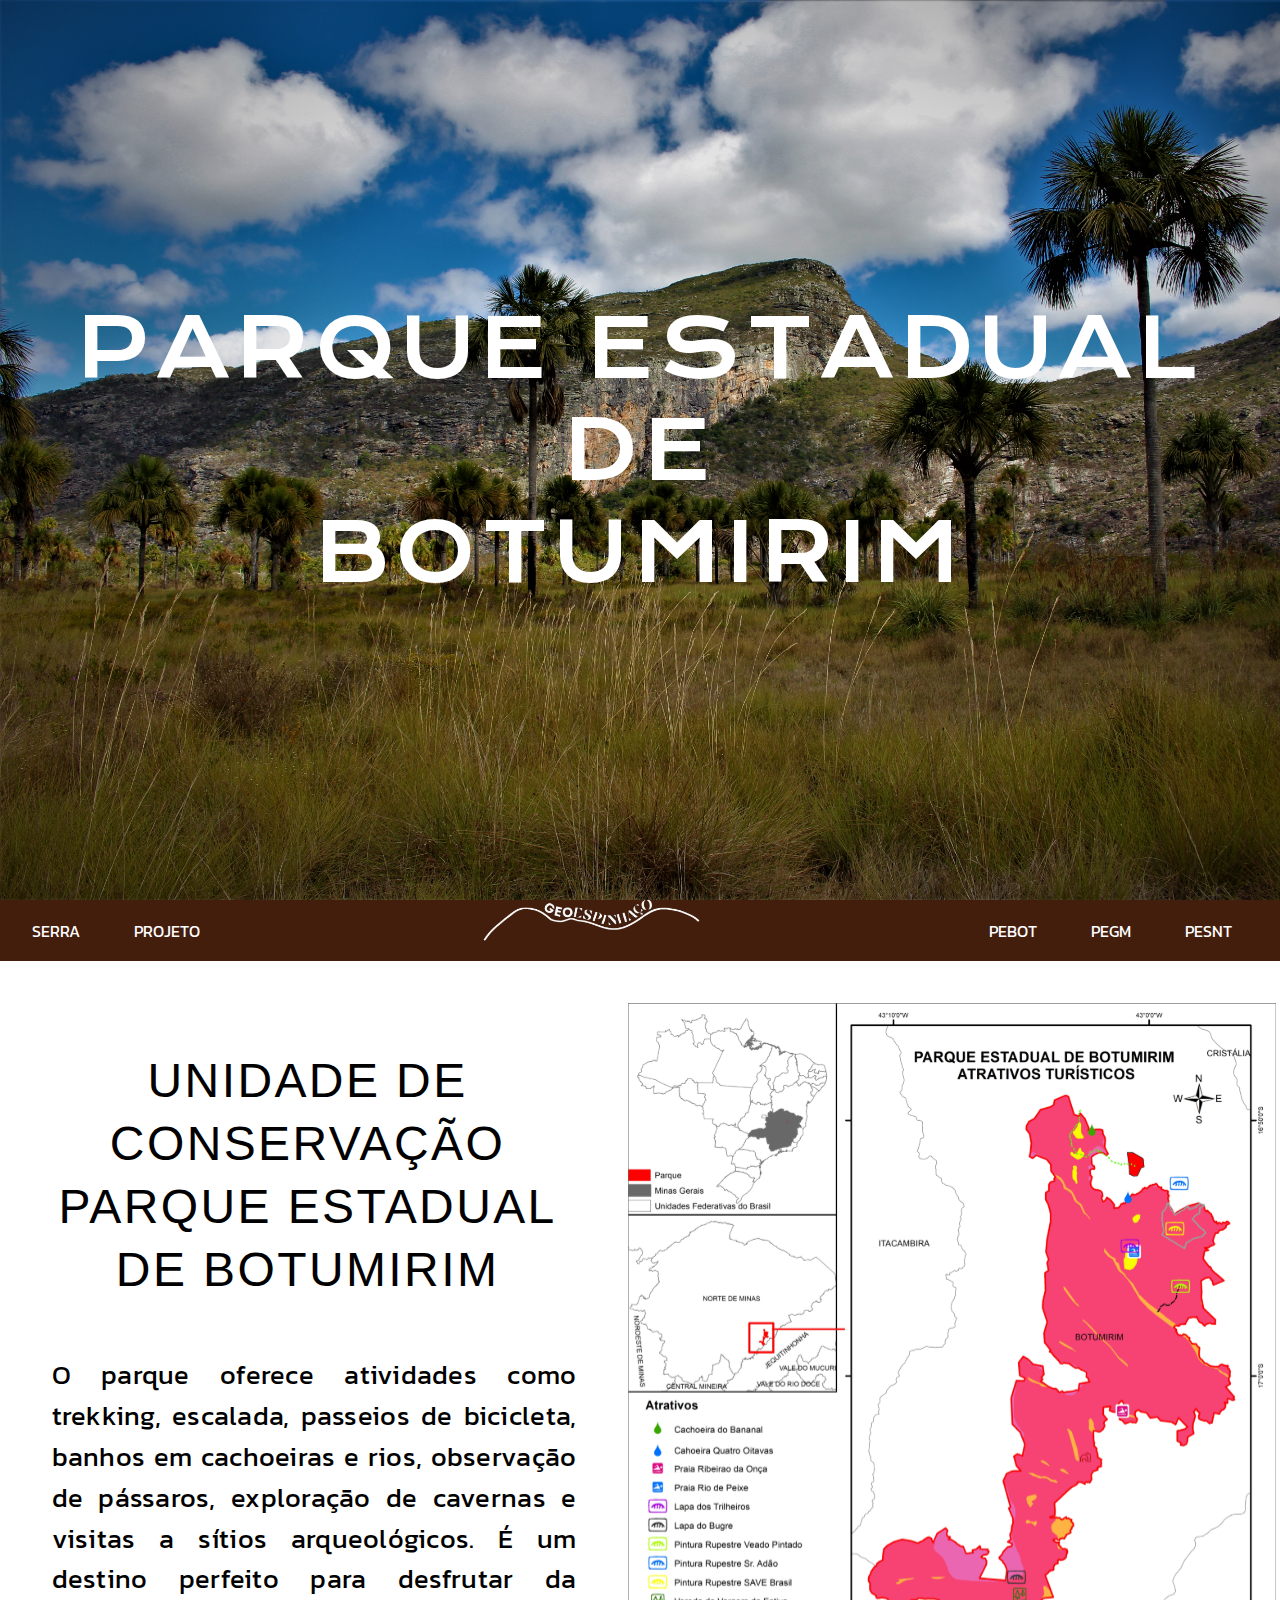
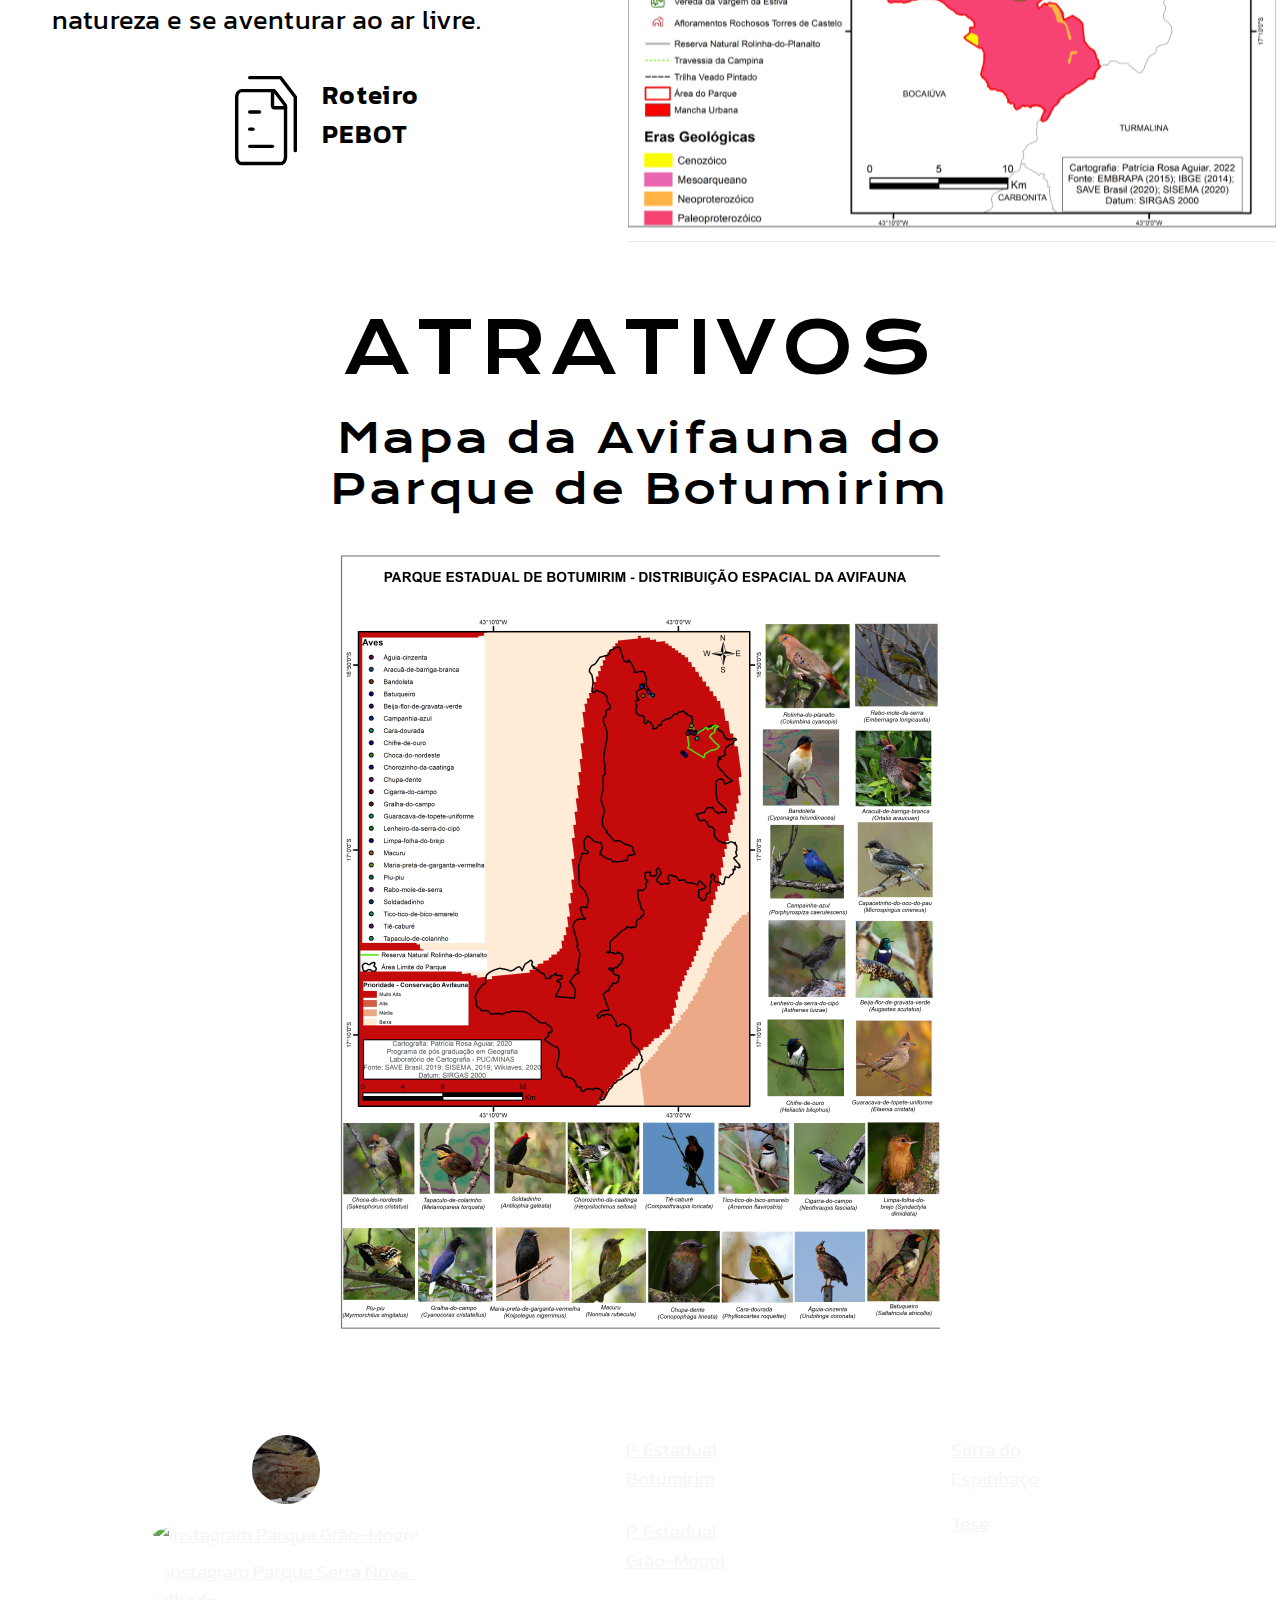
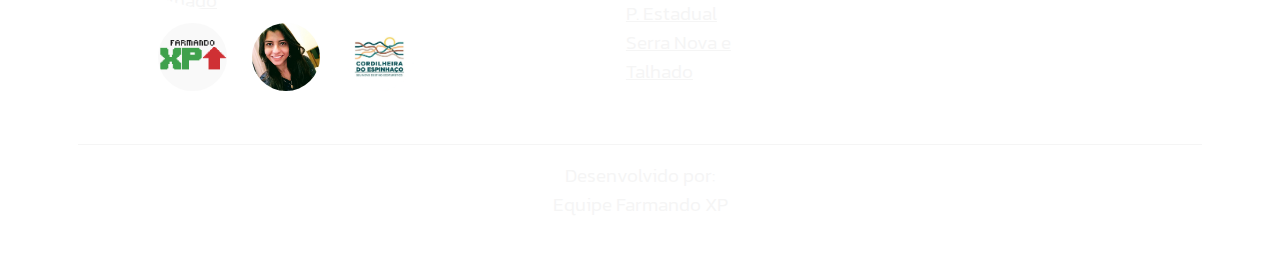
==== commit 687a8c83: "finalizado" ====
--- a/PEBOT.html
+++ b/PEBOT.html
@@ -32,7 +32,6 @@
     />
     <link rel="stylesheet" href="./assets/css/navbar.css" />
     <link rel="stylesheet" href="./assets/css/hamburguer.css" />
-    <link rel="stylesheet" href="./assets/css/slider.css">
     <link rel="stylesheet" href="./assets/css/footer.css" />
   </head>
   <body>
@@ -153,272 +152,74 @@
         Mapa da Avifauna do Parque de Botumirim
       </h2>
 
-      <img
+      <div>
+        <img
         class="img2-PEBOT"
         src="./assets/img/img-pebot/PEBOT_Atrativos 3.png"
         alt="Mapa da Avifauna do Parque de Botumirim"
       />
+      </div>
     </div>
-
-    <!--Primeiro Slide - Rafael-->
-    <div class="swiper bottom">
-      <div class="swiper-wrapper">
-        <div class="swiper-slide">
-          <h2>Sítios Arqueológicos Vargem da Estiva (Lapa do Bugre)</h2>
-          <h3>Um painel rupestre grafismos monocromáticos em vermelho de veados, 
-            peixes, tartarugas, tatus, aves e outros zoomorfos em bloco de quartzito, 
-            todos extremamente conservados, sugestivos da Tradição Planalto. É 
-            possível notar figuras antropomorfas, os “bonecões”, que sugerem que 
-            os grafismos pertençam à Tradição Agreste.
-          </h3>
-          <img
-            src="./assets/img/PEBOT/IMG_3780 (Personalizado).JPG"
-            alt=""
-          />
-        </div>
-        <div class="swiper-slide">
-          <h2>Vereda Vargem da Estiva</h2>
-          <h3>Localizada a aproximadamente 1,7 km dos sítios arqueológicos da Estiva 
-            e a 40 km da área urbana. São áreas de solos hidromórficos, que permanecem 
-            saturados durante a maior parte do ano. Além de ser um local de abrigo e 
-            pouso para a avifauna, também é onde acontece a reprodução da fauna terrestre 
-            e aquática.
-          </h3>
-          <img
-            src="./assets/img/PEBOT/IMG_3801 (Personalizado).JPG"
-            alt=""
-          />
-        </div>
-        <div class="swiper-slide">
-          <h2>Afloramentos Rochosos Torres de Castelo</h2>
-          <h3>São afloramentos rochosos com ângulo quase reto têm potencial para realização 
-            de esportes de aventura, como escaladas e rapel ou que exigem maior condicionamento 
-            físico. A inclinação do afloramento rochoso é uma evidência da tectônica regional.
-          </h3>
-          <img
-            src="./assets/img/PEBOT/IMG_3833 (Personalizado).JPG"
-            alt=""
-          />
-        </div>
-        <div class="swiper-slide">
-          <h2>Ribeirão da Onça</h2>
-          <h3>Possui várias quedas d’água, áreas para camping, poços e pequenos cânions esculpidos 
-            ao longo do tempo em seu leito. Foi utilizado para exploração de diamantes, no século XVII, 
-            e hoje a sua usabilidade pela população local e do entorno é com fins de lazer.
-          </h3>
-          <img
-            src="./assets/img/PEBOT/IMG_6284 (Personalizado).JPG"
-            alt=""
-          />
-        </div>
-        <div class="swiper-slide">
-          <h2>Reserva Natural Rolinha-do-Planalto</h2>
-          <h3>Localizada a 6,3 km de distância do centro da cidade, no sentido ao Rio de Peixe, a UC possui 
-            área de 593 hectares, que foi criada com o objetivo de garantir a conservação da única população 
-            conhecida da Rolinha-do-Planalto (Columbina cyanopis).
-          </h3>
-          <img
-            src="./assets/img/PEBOT/IMG_3985 (Personalizado).JPG"
-            alt=""
-          />
-        </div>
-        <div class="swiper-slide">
-          <h2>Sítio Arqueológico Veado Pintado</h2>
-          <h3>Os grafismos desenhados na rocha são monocromáticos em vermelho. Possui figuras zoomorfas bem 
-            preservadas de dois veados. Além da presença dos cervídeos, é possível notar as figuras filiformes, 
-            que parecem flechar os animais. As representações sugerem que esses registros pertençam à categoria 
-            da Tradição Planalto.
-          </h3>
-          <img
-            src="./assets/img/PEBOT/IMG_4069 (Personalizado).JPG"
-            alt=""
-          />
-        </div>
-        <div class="swiper-slide">
-          <h2>Praia do Rio de Peixe</h2>
-          <h3>Seguindo por uma estrada de terra, esse atrativo está localizado a 12 km da sede do município. É um local 
-            muito utilizado com fins de balneabilidade, além da prática de atividades ao ar livre como vôlei, peteca e 
-            camping. Não há infraestrutura no local.
-          </h3>
-          <img
-            src="./assets/img/PEBOT/IMG_4157 (Personalizado).JPG"
-            alt=""
-          />
-        </div>
-        <div class="swiper-slide">
-          <h2>Cachoeira do Bananal</h2>
-          <h3>A cachoeira está localizada a aproximadamente 680 metros de uma propriedade privada. O percurso possui 
-            acessibilidade moderada, com alguns trechos de mata fechada, sem trilha demarcada e limpa. O local está aberto à 
-            visitação, a partir da autorização do proprietário.
-          </h3>
-          <img
-            src="./assets/img/PEBOT/IMG_4248 (Personalizado).JPG"
-            alt=""
-          />
-        </div>
-        <div class="swiper-slide">
-          <h2>Cachoeira Quatro Oitavas</h2>
-          <h3>Está localizada em um afloramento de quartzito e recebeu este nome devido à exploração de ouro na região no 
-            passado. A queda d’água de aproximadamente 80 metros de altura pertence ao rio Noruega e a jusante da queda, 
-            com o desnível da área há formações de poços pouco utilizados para banho, devido a sua inclinação e várias 
-            rochas em sua base.
-          </h3>
-          <img
-            src="./assets/img/PEBOT/IMG_4335 (Personalizado).JPG"
-            alt=""
-          />
-        </div>
-        <div class="swiper-slide">
-          <h2>Travessia da Campina</h2>
-          <h3>A caminhada pelo platô perpassa pelo Rio Bananal e Campina do Bananal, onde é possível observar a 
-            diversidades de ambientes que abrange desde o cerrado sensu strictu, mata ciliares, campos rupestres, e campos 
-            de altitude. Em alguns trechos os campos são interrompidos por afloramentos rochosos.
-          </h3>
-          <img
-            src="./assets/img/PEBOT/IMG_6496 (Personalizado).JPG"
-            alt=""
-          />
-        </div>
-      </div>
-
-      <div class="swiper-button-prev">
-        <img
-          src="./assets/img/main-index/slider/icon/arrow-right.svg"
-          alt=""
-        />
-      </div>
-      <div class="swiper-button-next">
-        <img
-          src="./assets/img/main-index/slider/icon/arrow-left.svg"
-          alt=""
-        />
-      </div>
-    </div>
-
-    <script src="./assets/js/slider.js"></script>
-    <!--Primeiro Slide - Rafael-->
-
-    <footer class="marrom">
-      
-      <div class="containerTitulos">
-        <h2>Midias Sociais</h2>
-        <h2 id="h2Documentos">Documentos</h2>
-        <h2>Roteiros</h2>
-      </div>
+    <footer>
       <div class="contentFooter">
-      <div class="containerSocialMedia">
-        <a href="PEBOT.html" target="_blank"
-          ><img
-            src="./assets/img/main-index/PEBOT-icone.svg"
-            alt="Instagram Parque Botumirim"
-        /></a>
-        <a href="PEGM.html" target="_blank"
-          ><img
-            src="./assets/img/main-index/PEGM-icone.svg"
-            alt="Instagram Parque  Grão-Mogol"
-        /></a>
-        <a href="PESNT.html" target="_blank"
-          ><img
-            src="./assets/img/main-index/PESNT-icone.svg"
-            alt="Instagram Parque Serra Nova e Talhado"
-        /></a>
-        <a href="https://github.com/Farmando-XP" target="_blank"
-          ><img
-            src="./assets/img/FarmandoXPLogo.png"
-            alt="Instagram Farmando-XP"
-        /></a>
-        <a href="https://www.instagram.com/patriciarosaa/" target="_blank"
-          ><img
-            src="./assets/img/main-index/imagPatricia.jpg"
-            alt="Instagram Patrícia"
-        /></a>
-        <a
-          href="https://www.instagram.com/cordilheiradoespinhacooficial/"
-          target="_blank"
-          ><img
-            src="./assets/img/main-index/cordilheiraInstagram.png"
-            alt="Instagram Instiuição realizada"
-        /></a>
-      </div>
-
-      <div class="containerSiteMap">
-        <a
-          target="_blank"
-          href="http://www.ief.mg.gov.br/component/content/article/3306-nova-categoria/2907-parque-estadual-de-botumirim-"
-          >P. Estadual <br />
-          Botumirim
-        </a>
-        <a
-          target="_blank"
-          href="http://www.ief.mg.gov.br/component/content/article/202-parque-estadual-de-grao-mogol"
-          >P. Estadual <br />
-          Grão-Mogol
-        </a>
-        <a
-          target="_blank"
-          href="http://www.ief.mg.gov.br/noticias/3706-parque-estadual-serra-nova-e-talhado-e-uma-das-joias-do-norte-de-minas"
-          >P. Estadual <br />
-          Serra Nova e <br />Talhado
-        </a>
-      </div>
-
-      <div class="containerLinksUteis">
-
-        <article class="boxParkContent">
-          <a
-            href="./assets/pdf/ROTEIRO_PEBOT.pdf"
-            target="_blank"
-            ><img
-              src="./assets/img/main-index/pdf-svgrepo-com.svg"
-              alt="pdfParquebOTUMIRIM"
-              onmouseenter="revealParque1()"
-              onmouseout="hideParque1()"
-            />
+        <div class="containerSocialMedia">
+          <a href="PEBOT.html" target="_blank"><img src="./assets/img/main-index/PEBOT-1.JPG" alt="Instagram Parque Botumirim" /></a>
+          <a href="PEGM.html" target="_blank"><img src="./assets/img/main-index/PEGM-1.JPG" alt="Instagram Parque  Grão-Mogol" /></a>
+          <a href="PESNT.html" target="_blank"><img src="./assets/img/main-index/PESNT-1.JPG"
+              alt="Instagram Parque Serra Nova e Talhado" /></a>
+          <a href="https://github.com/Farmando-XP" target="_blank"><img src="./assets/img/FarmandoXPLogo.png"
+              alt="Instagram Farmando-XP" /></a>
+          <a href="https://www.instagram.com/patriciarosaa/" target="_blank"><img src="./assets/img/main-index/imagPatricia.jpg" alt="Instagram Patrícia" /></a>
+          <a href="https://www.instagram.com/cordilheiradoespinhacooficial/" target="_blank"><img src="./assets/img/main-index/cordilheiraInstagram.png" alt="Instagram Instiuição realizada" /></a>
+        </div>
+    
+        <div class="containerSiteMap">
+          <a target="_blank" href="http://www.ief.mg.gov.br/component/content/article/3306-nova-categoria/2907-parque-estadual-de-botumirim-"
+            >P. Estadual <br />
+            Botumirim
           </a>
-          <a
-            href="./assets/pdf/ROTEIRO_PEGM.pdf"
-            target="_blank"
-          >
-            <img
-              src="./assets/img/main-index/pdf-svgrepo-com.svg"
-              alt="pdfParque"
-              onmouseenter="revealParque2()"
-              onmouseout="hideParque2()"
-          /></a>
-          <a
-            href="./assets/pdf/ROTEIRO_PESNT.pdf"
-            target="_blank"
-          >
-            <img
-              src="./assets/img/main-index/pdf-svgrepo-com.svg"
-              alt="pdfParque"
-              onmouseenter="revealParque3()"
-              onmouseout="hideParque3()"
-            />
+          <a target="_blank" href="http://www.ief.mg.gov.br/component/content/article/202-parque-estadual-de-grao-mogol"
+            >P. Estadual <br />
+            Grão-Mogol
           </a>
-        </article>
-        <div class="containerHover">
-          <span id="parque1" class="active">P. Botumirim</span>
-          <span id="parque2" class="active">P. Grão-Mogol</span>
-          <span id="parque3" class="active"
-            >P. Serra Nova <br />
-            e Talhado</span
-          >
-        </div>
-      </div>
-    </div>
-
-    <div class="divisorHorizontal">&nbsp;</div>
-
-    <div class="containerContato">
-      <span
-        >Desenvolvido por: <br />
-        <a target="_blank" href="https://github.com/Farmando-XP"
-          >Equipe Farmando XP</a
-        ></span
-      >
-    </div>
-  </footer>
+          <a target="_blank" href="https://instagram.com/parqueestadualserranovatalhado?igshid=MzRlODBiNWFlZA=="
+            >P. Estadual <br /> Serra Nova e <br />Talhado
+          </a>
+        </div>
+    
+        <div class="containerLinksUteis">
+          <a target="_blank" href="https://www.instagram.com/cordilheiradoespinhacooficial/">Serra do <br /> Espinhaço</a>
+          <a target="_blank" href="#">Tese</a>
+          <article class="boxParkContent">
+            <a href="http://www.ief.mg.gov.br/component/content/article/3306-nova-categoria/2907-parque-estadual-de-botumirim-" target="_blank"><img src="./assets/img/main-index/pdf-svgrepo-com.svg" alt="pdfParquebOTUMIRIM"
+                onmouseenter="revealParque1()" onmouseout="hideParque1()" />
+            </a>
+            <a href="http://www.ief.mg.gov.br/component/content/article/202-parque-estadual-de-grao-mogol" target="_blank">
+              <img src="./assets/img/main-index/pdf-svgrepo-com.svg" alt="pdfParque" onmouseenter="revealParque2()"
+                onmouseout="hideParque2()" /></a>
+            <a href="https://instagram.com/parqueestadualserranovatalhado?igshid=MzRlODBiNWFlZA==" target="_blank">
+              <img src="./assets/img/main-index/pdf-svgrepo-com.svg" alt="pdfParque" onmouseenter="revealParque3()"
+                onmouseout="hideParque3()" />
+            </a>
+            
+          </article>
+          <div class="containerHover">
+            <span id="parque1" class="active">P. Botumirm</span>
+            <span id="parque2" class="active">P. Grão-Mogol</span>
+            <span id="parque3" class="active">P. Serra Nova <br> e Talhado</span>
+          </div>
+        </div>
+      </div>
+    
+          <div class="divisorHorizontal">&nbsp;</div>
+    
+          <div class="containerContato">
+            <span
+              >Desenvolvido por: <br />
+              <a target="_blank" href="https://github.com/Farmando-XP">Equipe Farmando XP</a></span
+            >
+          </div>
+    </footer>
 
     <script src="./assets/js/menuMobile.js"></script>
     <script src="./assets/js/footerHover.js"></script>
--- a/assets/css/pebot.css
+++ b/assets/css/pebot.css
@@ -17,6 +17,8 @@
 
   height: 100vh;
   width: 100vw;
+  width: 100%;
+  
   background: url("./../img/img-pebot/PEBOT-PAG.JPG");
   background-size: cover;
   overflow: hidden;
@@ -39,7 +41,7 @@
   display: flex;
   flex-flow: row;
   justify-content: space-around;
-  gap: 20vh;
+  gap: 5vh;
 }
 
 .div-flex1 {
@@ -56,7 +58,7 @@
   font-weight: 500;
   justify-content: flex-start;
   letter-spacing: 0.05em;
-  line-height: 9vh;
+  line-height: 7vh;
   margin-top: 1em;
   text-align: center;
   text-transform: uppercase;
@@ -76,7 +78,8 @@
 }
 
 .img1-PEBOT {
-  width: 90%;
+  width: 100%;
+  height: 100%;
   margin-right: 3em;
 }
 
@@ -88,11 +91,10 @@
 }
 
 #img-pdf {
-  width: 100%;
-  max-width: 7vh;
-  max-height: 7vw;
-  min-width: 6vh;
-  min-height: 6vw;
+  height: 10vh;
+  width: 10vw;
+  width: 100%;
+
   text-align: center;
   transition: all 0.5s ease;
   cursor: pointer;
@@ -145,17 +147,20 @@
 
 #title-h2 {
   font-size: 2.5em;
-  margin-top: 0.5em;
   width: 55vw;
+  margin: 0.5em 1rem 1em 1rem;
 }
 
 .img2-PEBOT {
-  width: 35%;
-  margin-top: 2.5em;
-  margin-bottom: 4em;
-}
-
-@media screen and (max-width: 767px) {
+  width: 100%;
+  margin-bottom: 3em;
+}
+
+@media screen and (min-width:400px) and (max-width: 767px) {
+
+  #imagem-title{
+    font-size: 5vh;
+  }
   .container-flex1 {
     flex-direction: column;
     flex-wrap: wrap;
@@ -165,6 +170,16 @@
     margin: auto;
   }
 
+  .container-flex2{
+    flex-direction: column;
+    flex-wrap: wrap;
+    flex-flow: wrap;
+    justify-content: center;
+
+    width: 90vw;
+    margin: auto;
+  }
+
   .Stitle-1 {
     width: fit-content;
   }
@@ -179,10 +194,10 @@
     margin: auto;
   }
 
-  .img1-PEBOT {
+  .img1-PEBOT, .img2-PEBOT {
     align-self: center;
     margin: auto;
-    height: 95%;
+
   }
 
   #title-h1 {
@@ -204,9 +219,9 @@
     font-size: 1.5em;
   }
 
-  .img1-PEBOT {
-    margin-top: 2em;
-    height: 95%;
+  .img1-PEBOT, .img2-PEBOT {
+    align-self: center;
+    margin: auto;
   }
 
   .textpdf {
@@ -225,4 +240,8 @@
   .container-flex1 {
     gap: 5vh;
   }
-}
+
+  .container-flex2{
+    margin: auto;
+  }
+}
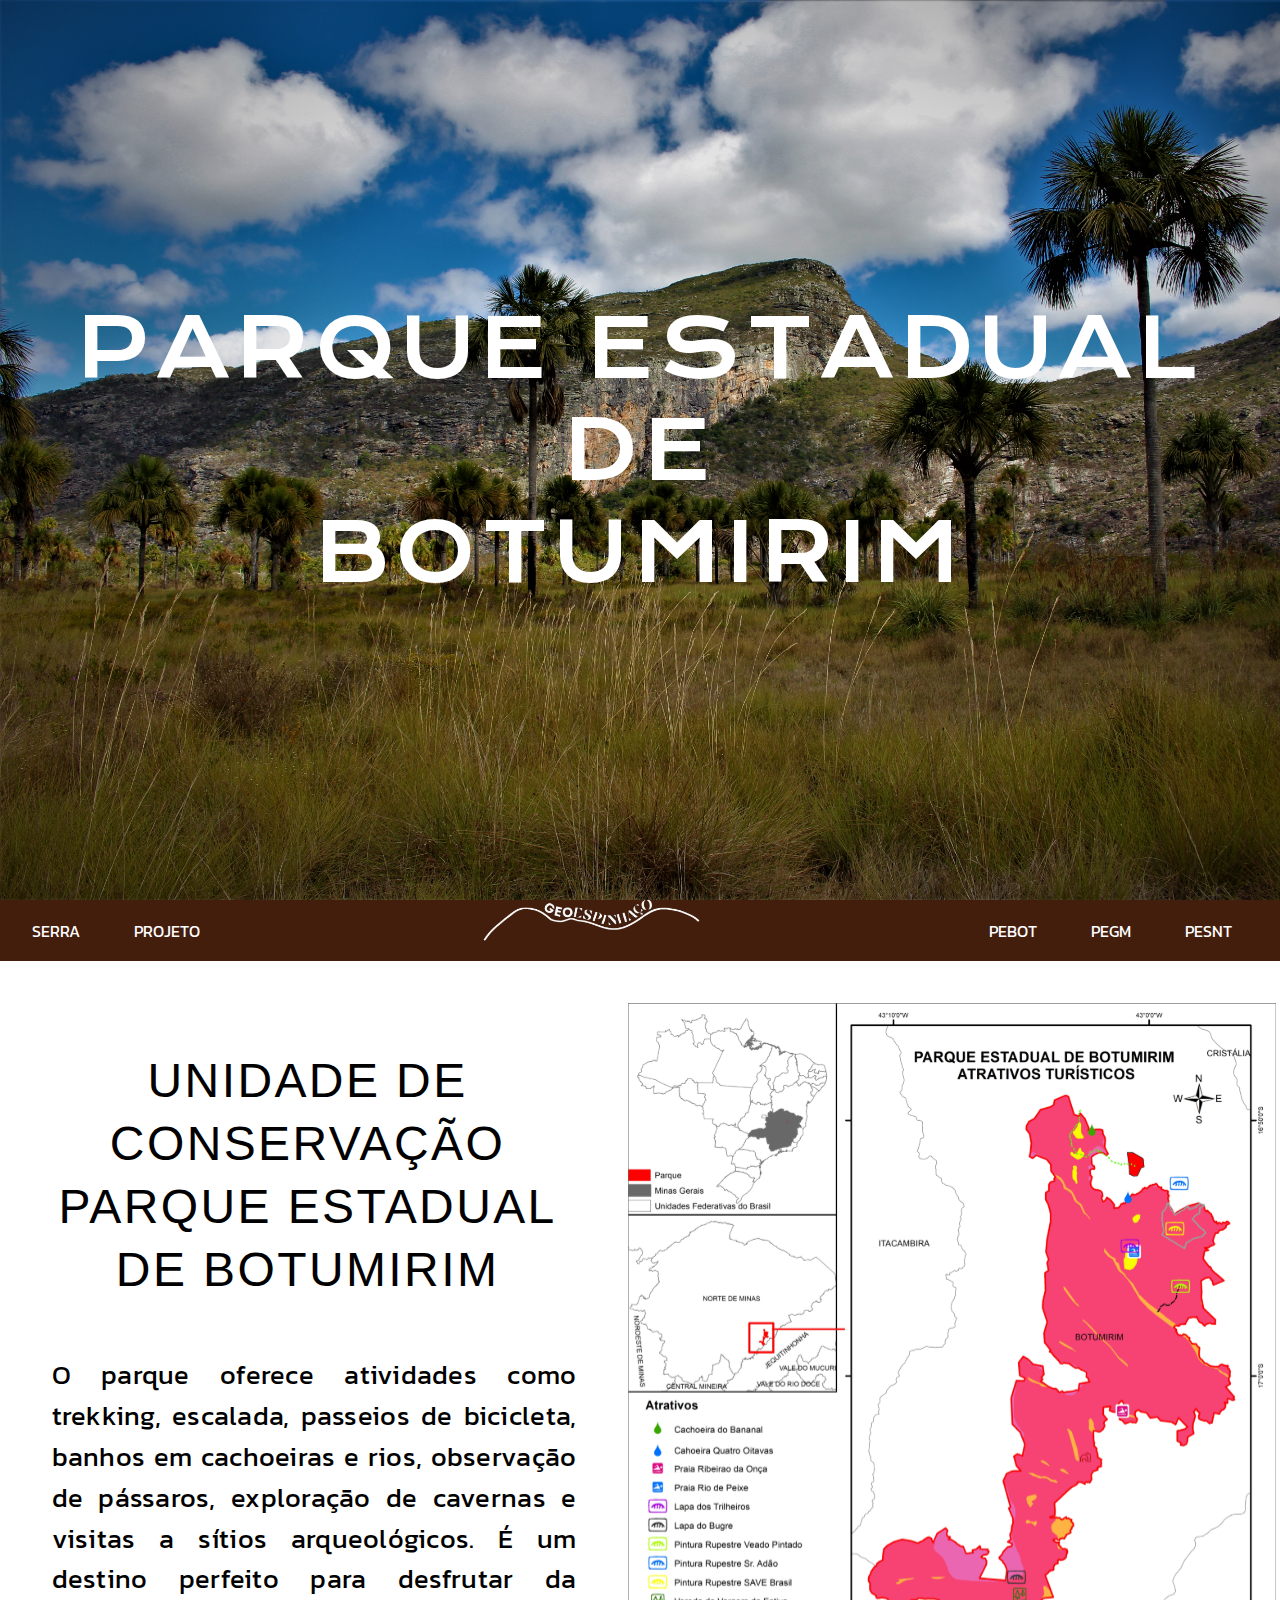
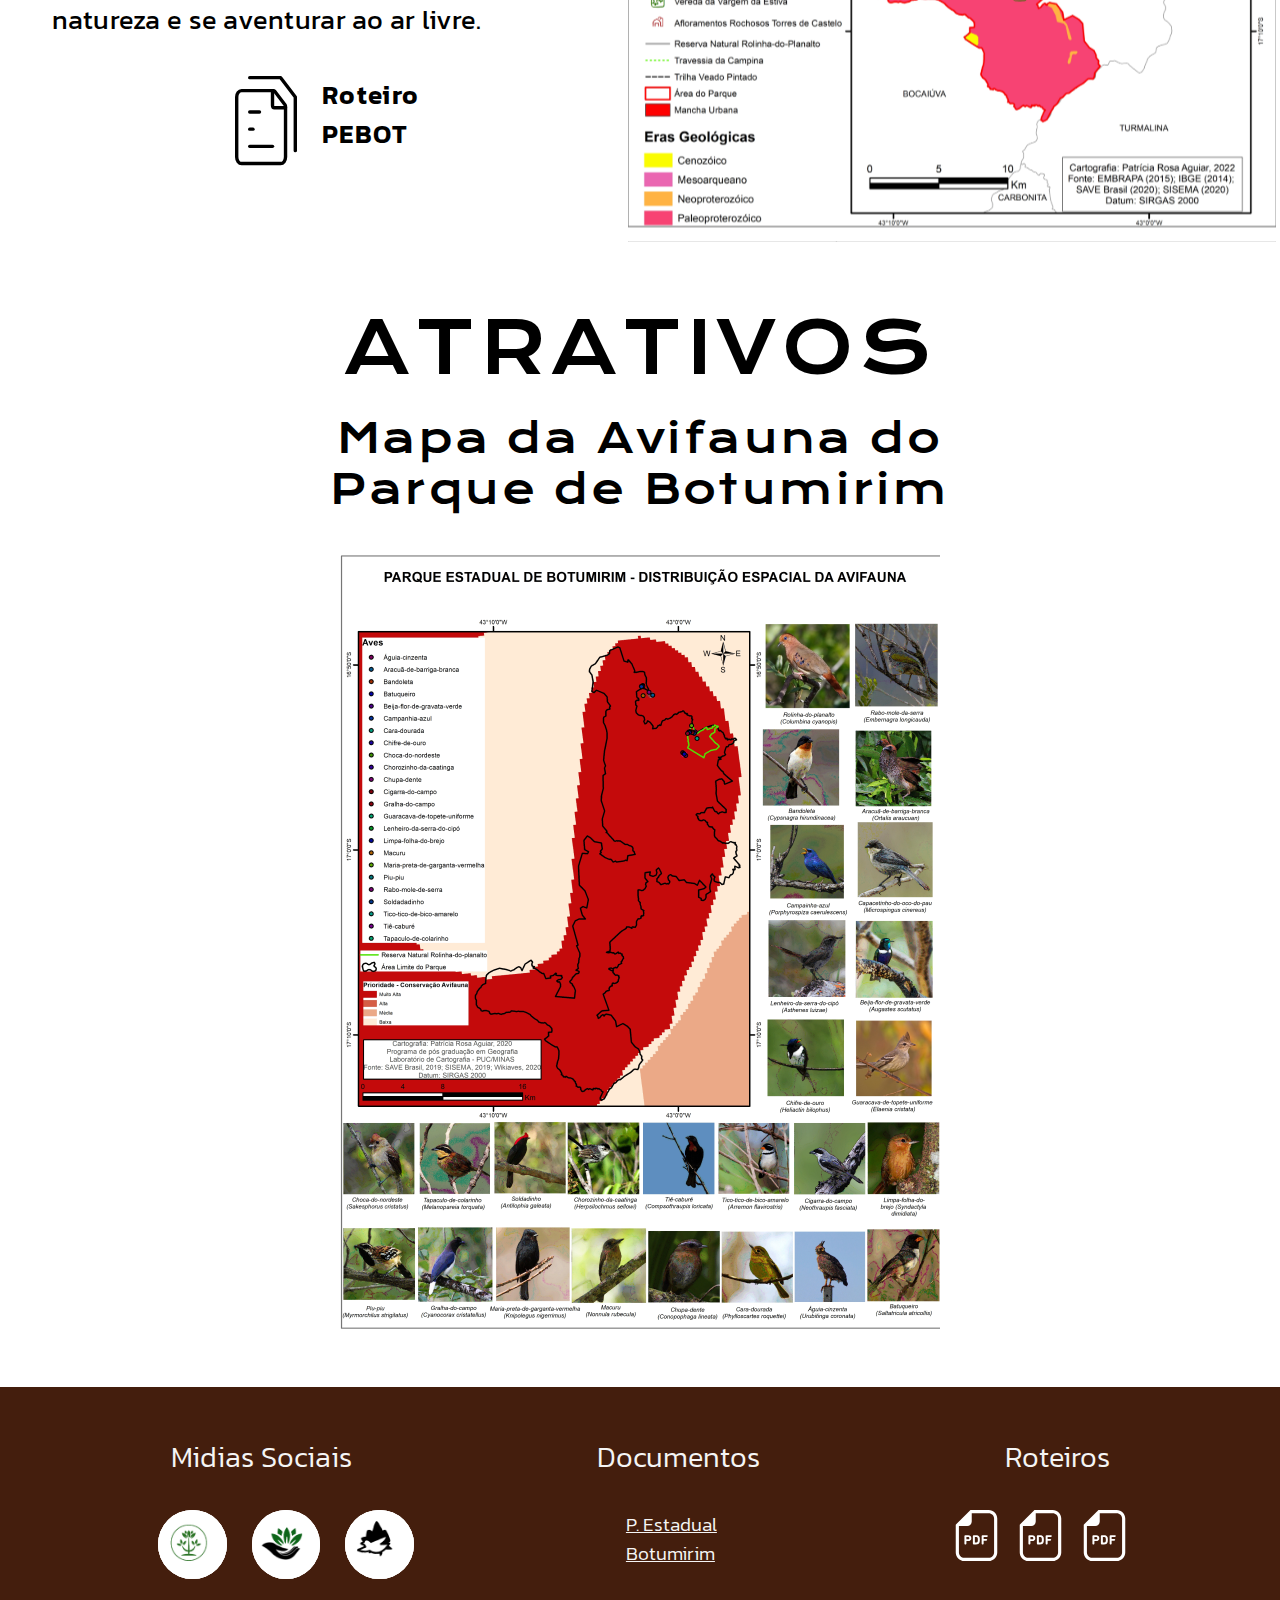
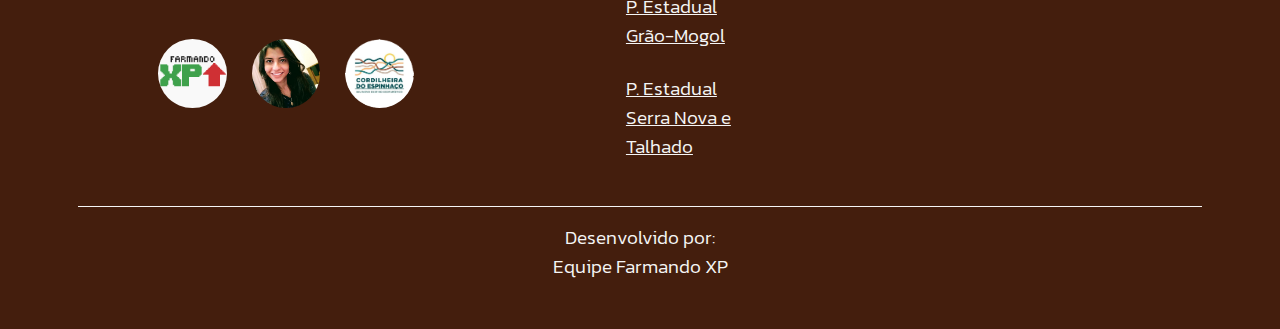
==== commit a95a0ff9: "Merge pull request #51 from Farmando-XP/44-alterar-tamanho-das-fontes" ====
--- a/PEBOT.html
+++ b/PEBOT.html
@@ -160,66 +160,127 @@
       />
       </div>
     </div>
-    <footer>
+    <footer class="marrom">
+      
+      <div class="containerTitulos">
+        <h2>Midias Sociais</h2>
+        <h2 id="h2Documentos">Documentos</h2>
+        <h2>Roteiros</h2>
+      </div>
       <div class="contentFooter">
-        <div class="containerSocialMedia">
-          <a href="PEBOT.html" target="_blank"><img src="./assets/img/main-index/PEBOT-1.JPG" alt="Instagram Parque Botumirim" /></a>
-          <a href="PEGM.html" target="_blank"><img src="./assets/img/main-index/PEGM-1.JPG" alt="Instagram Parque  Grão-Mogol" /></a>
-          <a href="PESNT.html" target="_blank"><img src="./assets/img/main-index/PESNT-1.JPG"
-              alt="Instagram Parque Serra Nova e Talhado" /></a>
-          <a href="https://github.com/Farmando-XP" target="_blank"><img src="./assets/img/FarmandoXPLogo.png"
-              alt="Instagram Farmando-XP" /></a>
-          <a href="https://www.instagram.com/patriciarosaa/" target="_blank"><img src="./assets/img/main-index/imagPatricia.jpg" alt="Instagram Patrícia" /></a>
-          <a href="https://www.instagram.com/cordilheiradoespinhacooficial/" target="_blank"><img src="./assets/img/main-index/cordilheiraInstagram.png" alt="Instagram Instiuição realizada" /></a>
-        </div>
-    
-        <div class="containerSiteMap">
-          <a target="_blank" href="http://www.ief.mg.gov.br/component/content/article/3306-nova-categoria/2907-parque-estadual-de-botumirim-"
-            >P. Estadual <br />
-            Botumirim
+      <div class="containerSocialMedia">
+        <a href="PEBOT.html" target="_blank"
+          ><img
+            src="./assets/img/main-index/PEBOT-icone.svg"
+            alt="Instagram Parque Botumirim"
+        /></a>
+        <a href="PEGM.html" target="_blank"
+          ><img
+            src="./assets/img/main-index/PEGM-icone.svg"
+            alt="Instagram Parque  Grão-Mogol"
+        /></a>
+        <a href="PESNT.html" target="_blank"
+          ><img
+            src="./assets/img/main-index/PESNT-icone.svg"
+            alt="Instagram Parque Serra Nova e Talhado"
+        /></a>
+        <a href="https://github.com/Farmando-XP" target="_blank"
+          ><img
+            src="./assets/img/FarmandoXPLogo.png"
+            alt="Instagram Farmando-XP"
+        /></a>
+        <a href="https://www.instagram.com/patriciarosaa/" target="_blank"
+          ><img
+            src="./assets/img/main-index/imagPatricia.jpg"
+            alt="Instagram Patrícia"
+        /></a>
+        <a
+          href="https://www.instagram.com/cordilheiradoespinhacooficial/"
+          target="_blank"
+          ><img
+            src="./assets/img/main-index/cordilheiraInstagram.png"
+            alt="Instagram Instiuição realizada"
+        /></a>
+      </div>
+
+      <div class="containerSiteMap">
+        <a
+          target="_blank"
+          href="http://www.ief.mg.gov.br/component/content/article/3306-nova-categoria/2907-parque-estadual-de-botumirim-"
+          >P. Estadual <br />
+          Botumirim
+        </a>
+        <a
+          target="_blank"
+          href="http://www.ief.mg.gov.br/component/content/article/202-parque-estadual-de-grao-mogol"
+          >P. Estadual <br />
+          Grão-Mogol
+        </a>
+        <a
+          target="_blank"
+          href="http://www.ief.mg.gov.br/noticias/3706-parque-estadual-serra-nova-e-talhado-e-uma-das-joias-do-norte-de-minas"
+          >P. Estadual <br />
+          Serra Nova e <br />Talhado
+        </a>
+      </div>
+
+      <div class="containerLinksUteis">
+
+        <article class="boxParkContent">
+          <a
+            href="./assets/pdf/ROTEIRO_PEBOT.pdf"
+            target="_blank"
+            ><img
+              src="./assets/img/main-index/pdf-svgrepo-com.svg"
+              alt="pdfParquebOTUMIRIM"
+              onmouseenter="revealParque1()"
+              onmouseout="hideParque1()"
+            />
           </a>
-          <a target="_blank" href="http://www.ief.mg.gov.br/component/content/article/202-parque-estadual-de-grao-mogol"
-            >P. Estadual <br />
-            Grão-Mogol
+          <a
+            href="./assets/pdf/ROTEIRO_PEGM.pdf"
+            target="_blank"
+          >
+            <img
+              src="./assets/img/main-index/pdf-svgrepo-com.svg"
+              alt="pdfParque"
+              onmouseenter="revealParque2()"
+              onmouseout="hideParque2()"
+          /></a>
+          <a
+            href="./assets/pdf/ROTEIRO_PESNT.pdf"
+            target="_blank"
+          >
+            <img
+              src="./assets/img/main-index/pdf-svgrepo-com.svg"
+              alt="pdfParque"
+              onmouseenter="revealParque3()"
+              onmouseout="hideParque3()"
+            />
           </a>
-          <a target="_blank" href="https://instagram.com/parqueestadualserranovatalhado?igshid=MzRlODBiNWFlZA=="
-            >P. Estadual <br /> Serra Nova e <br />Talhado
-          </a>
-        </div>
-    
-        <div class="containerLinksUteis">
-          <a target="_blank" href="https://www.instagram.com/cordilheiradoespinhacooficial/">Serra do <br /> Espinhaço</a>
-          <a target="_blank" href="#">Tese</a>
-          <article class="boxParkContent">
-            <a href="http://www.ief.mg.gov.br/component/content/article/3306-nova-categoria/2907-parque-estadual-de-botumirim-" target="_blank"><img src="./assets/img/main-index/pdf-svgrepo-com.svg" alt="pdfParquebOTUMIRIM"
-                onmouseenter="revealParque1()" onmouseout="hideParque1()" />
-            </a>
-            <a href="http://www.ief.mg.gov.br/component/content/article/202-parque-estadual-de-grao-mogol" target="_blank">
-              <img src="./assets/img/main-index/pdf-svgrepo-com.svg" alt="pdfParque" onmouseenter="revealParque2()"
-                onmouseout="hideParque2()" /></a>
-            <a href="https://instagram.com/parqueestadualserranovatalhado?igshid=MzRlODBiNWFlZA==" target="_blank">
-              <img src="./assets/img/main-index/pdf-svgrepo-com.svg" alt="pdfParque" onmouseenter="revealParque3()"
-                onmouseout="hideParque3()" />
-            </a>
-            
-          </article>
-          <div class="containerHover">
-            <span id="parque1" class="active">P. Botumirm</span>
-            <span id="parque2" class="active">P. Grão-Mogol</span>
-            <span id="parque3" class="active">P. Serra Nova <br> e Talhado</span>
-          </div>
-        </div>
-      </div>
-    
-          <div class="divisorHorizontal">&nbsp;</div>
-    
-          <div class="containerContato">
-            <span
-              >Desenvolvido por: <br />
-              <a target="_blank" href="https://github.com/Farmando-XP">Equipe Farmando XP</a></span
-            >
-          </div>
-    </footer>
+        </article>
+        <div class="containerHover">
+          <span id="parque1" class="active">P. Botumirim</span>
+          <span id="parque2" class="active">P. Grão-Mogol</span>
+          <span id="parque3" class="active"
+            >P. Serra Nova <br />
+            e Talhado</span
+          >
+        </div>
+      </div>
+    </div>
+
+    <div class="divisorHorizontal">&nbsp;</div>
+
+    <div class="containerContato">
+      <span
+        >Desenvolvido por: <br />
+        <a target="_blank" href="https://github.com/Farmando-XP"
+          >Equipe Farmando XP</a
+        ></span
+      >
+    </div>
+  </footer>
 
     <script src="./assets/js/menuMobile.js"></script>
     <script src="./assets/js/footerHover.js"></script>
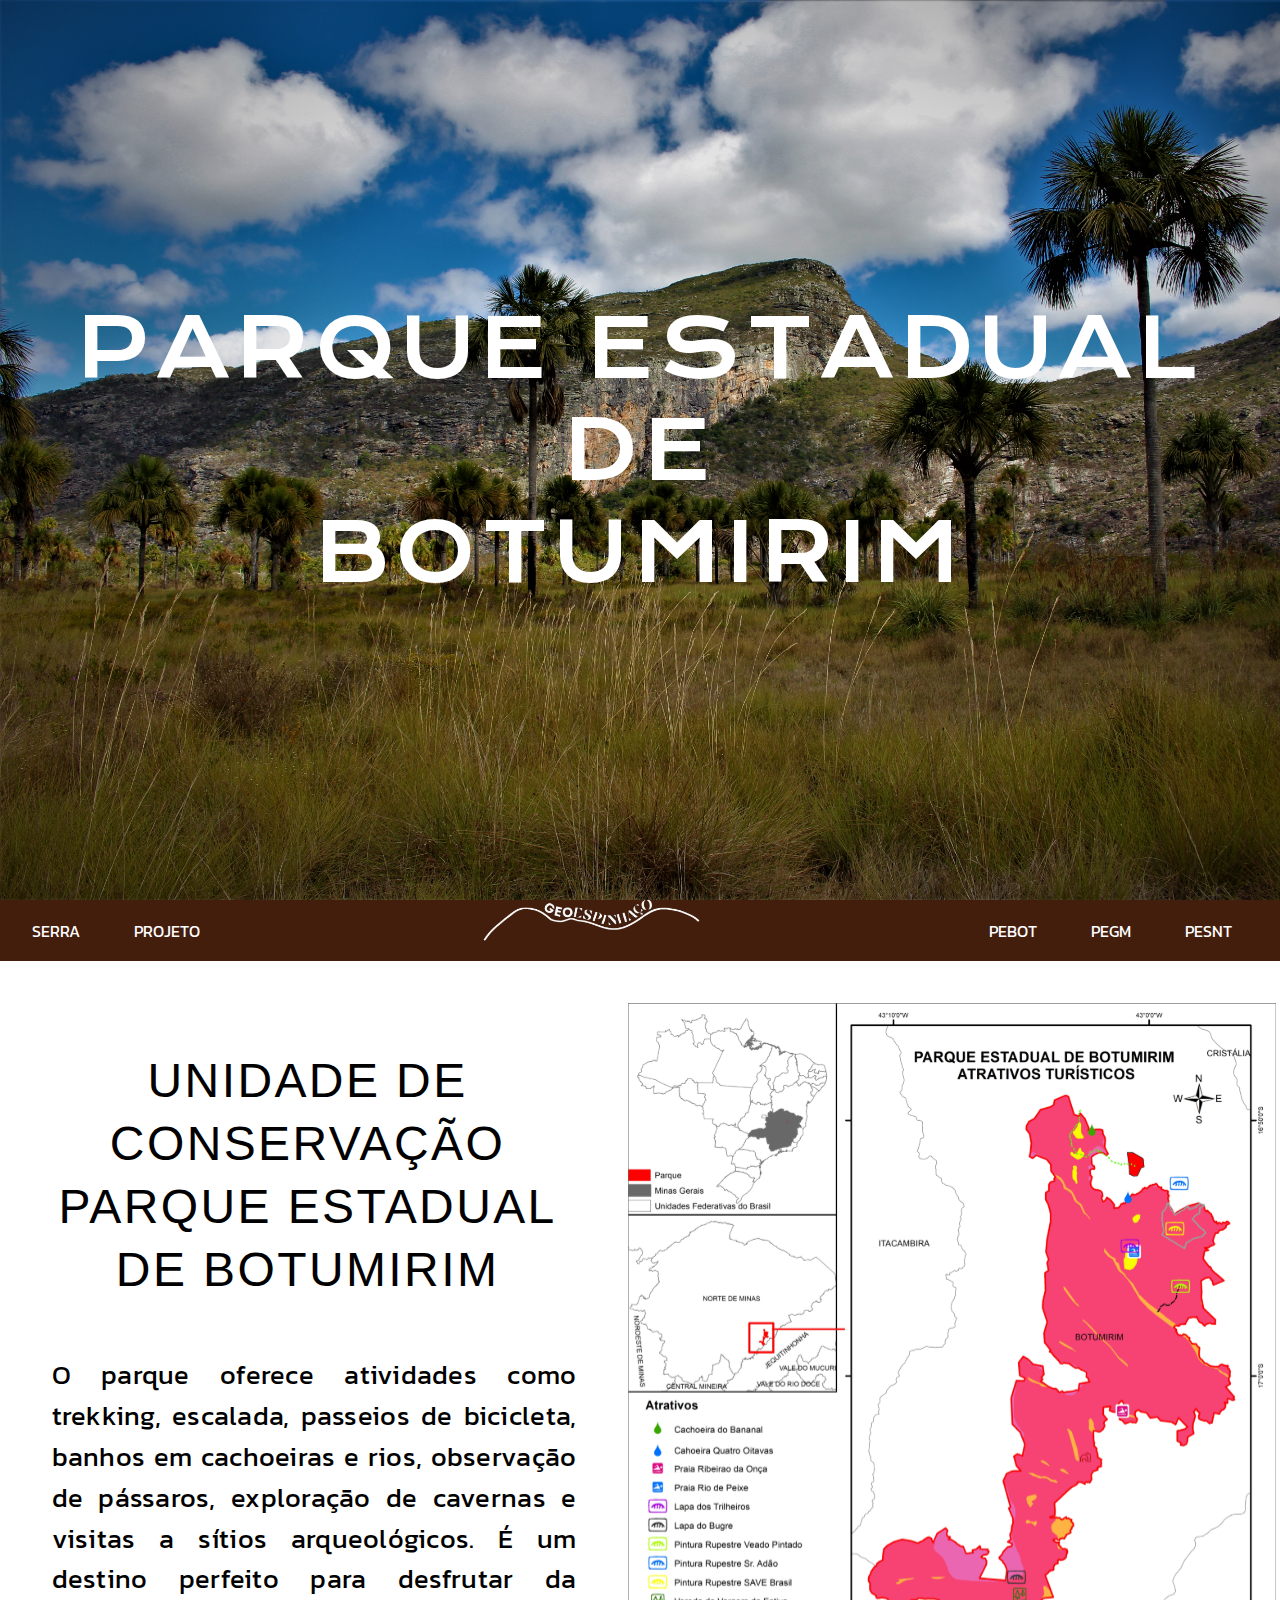
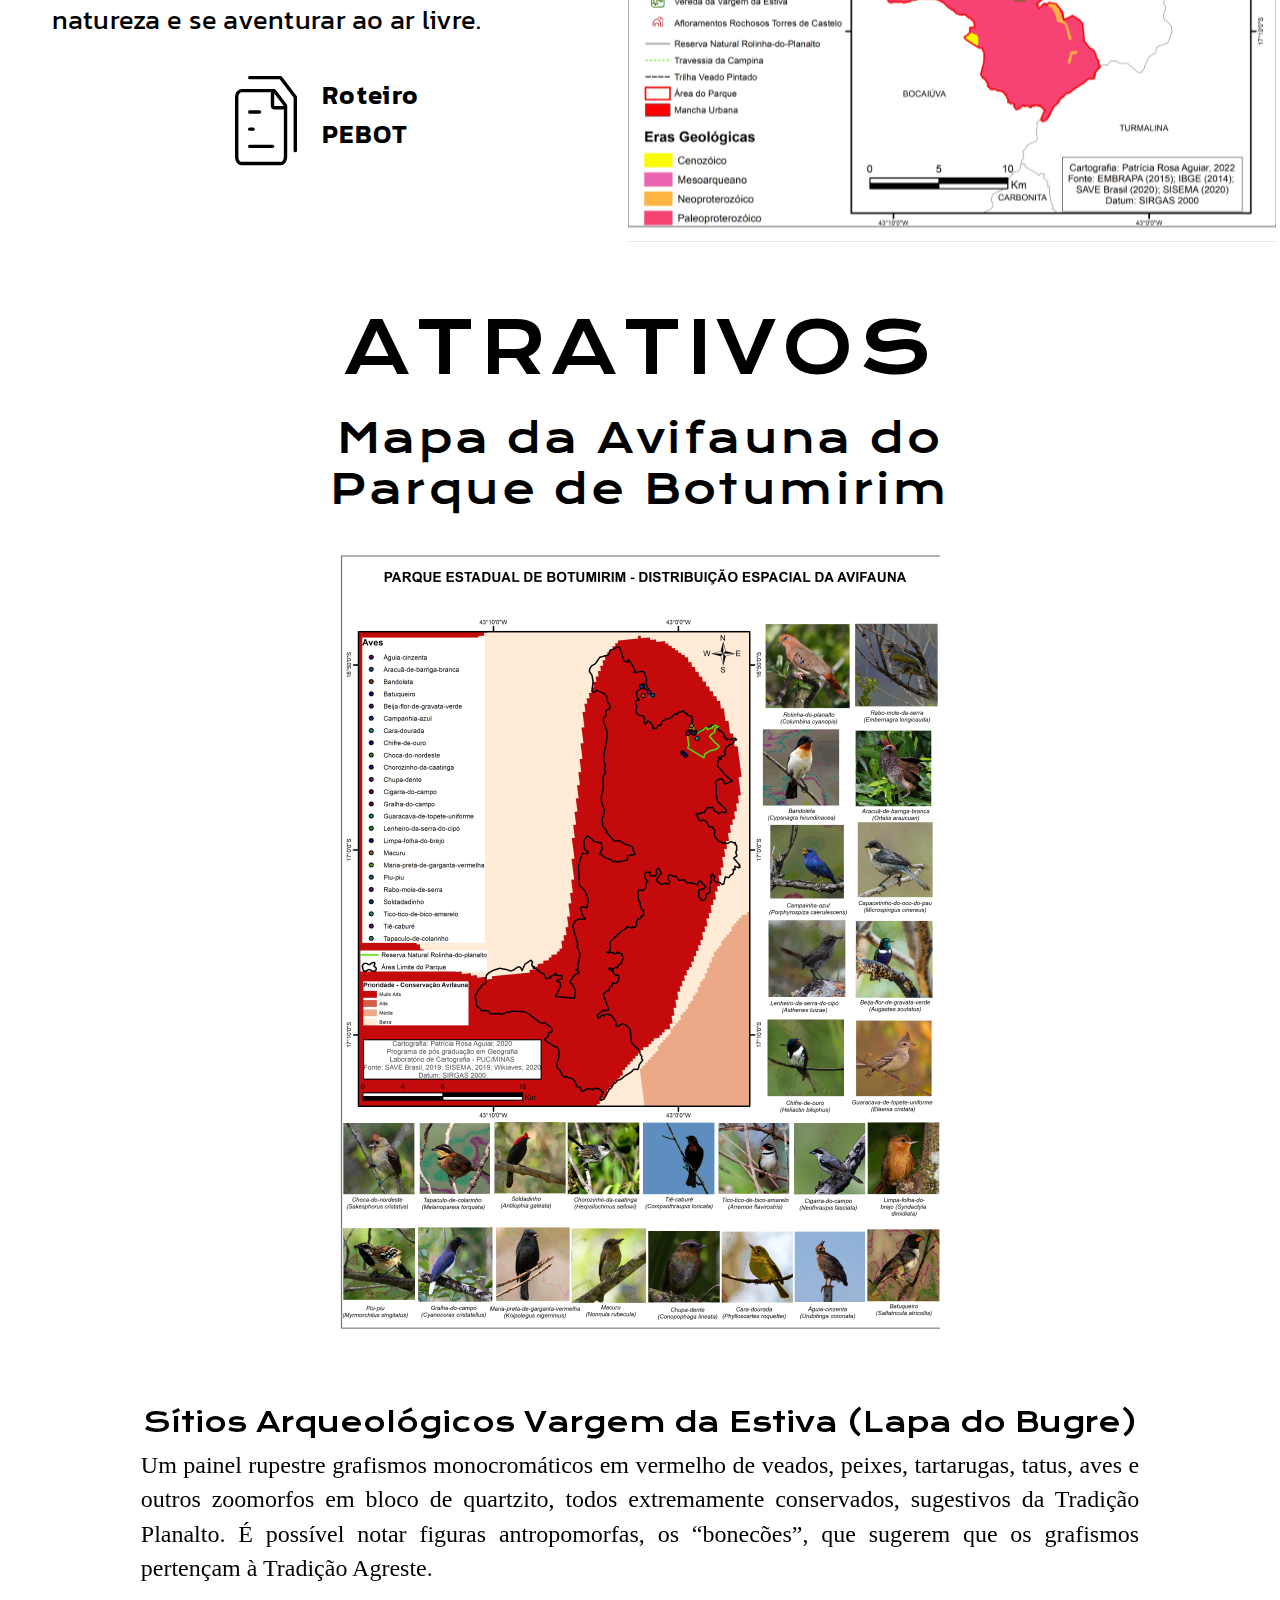
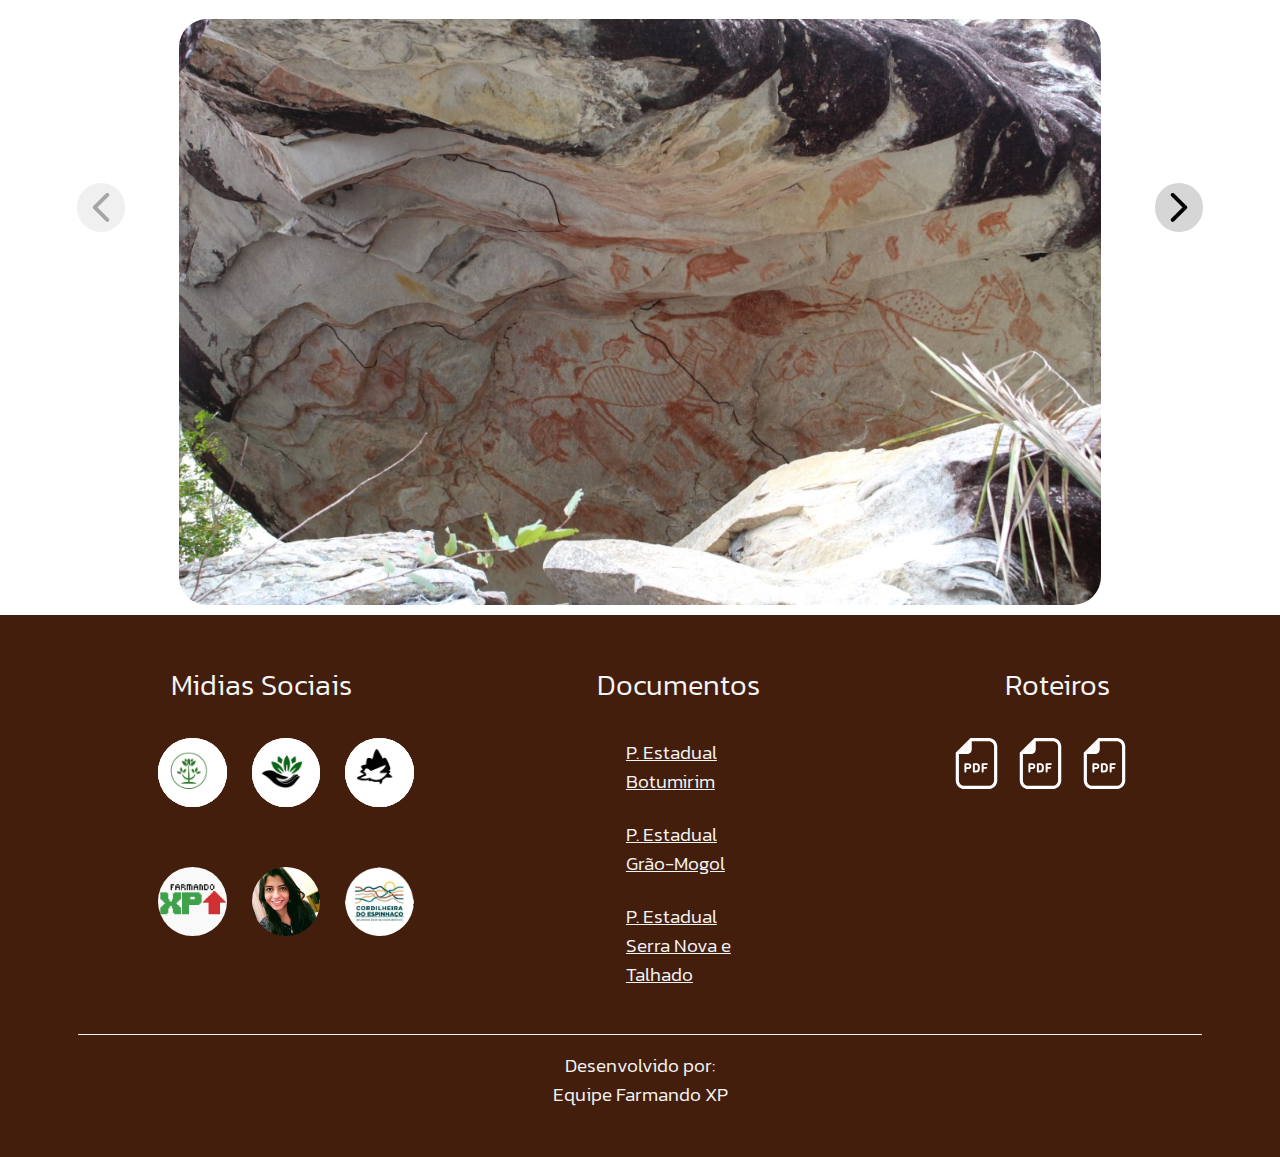
==== commit 6c590729: "Merge pull request #50 from Farmando-XP/30-conteúdo-das-páginas-dos-parques" ====
--- a/PEBOT.html
+++ b/PEBOT.html
@@ -32,6 +32,7 @@
     />
     <link rel="stylesheet" href="./assets/css/navbar.css" />
     <link rel="stylesheet" href="./assets/css/hamburguer.css" />
+    <link rel="stylesheet" href="./assets/css/slider.css">
     <link rel="stylesheet" href="./assets/css/footer.css" />
   </head>
   <body>
@@ -160,6 +161,145 @@
       />
       </div>
     </div>
+
+    <!--Primeiro Slide - Rafael-->
+    <div class="swiper bottom">
+      <div class="swiper-wrapper">
+        <div class="swiper-slide">
+          <h2>Sítios Arqueológicos Vargem da Estiva (Lapa do Bugre)</h2>
+          <h3>Um painel rupestre grafismos monocromáticos em vermelho de veados, 
+            peixes, tartarugas, tatus, aves e outros zoomorfos em bloco de quartzito, 
+            todos extremamente conservados, sugestivos da Tradição Planalto. É 
+            possível notar figuras antropomorfas, os “bonecões”, que sugerem que 
+            os grafismos pertençam à Tradição Agreste.
+          </h3>
+          <img
+            src="./assets/img/PEBOT/IMG_3780 (Personalizado).JPG"
+            alt=""
+          />
+        </div>
+        <div class="swiper-slide">
+          <h2>Vereda Vargem da Estiva</h2>
+          <h3>Localizada a aproximadamente 1,7 km dos sítios arqueológicos da Estiva 
+            e a 40 km da área urbana. São áreas de solos hidromórficos, que permanecem 
+            saturados durante a maior parte do ano. Além de ser um local de abrigo e 
+            pouso para a avifauna, também é onde acontece a reprodução da fauna terrestre 
+            e aquática.
+          </h3>
+          <img
+            src="./assets/img/PEBOT/IMG_3801 (Personalizado).JPG"
+            alt=""
+          />
+        </div>
+        <div class="swiper-slide">
+          <h2>Afloramentos Rochosos Torres de Castelo</h2>
+          <h3>São afloramentos rochosos com ângulo quase reto têm potencial para realização 
+            de esportes de aventura, como escaladas e rapel ou que exigem maior condicionamento 
+            físico. A inclinação do afloramento rochoso é uma evidência da tectônica regional.
+          </h3>
+          <img
+            src="./assets/img/PEBOT/IMG_3833 (Personalizado).JPG"
+            alt=""
+          />
+        </div>
+        <div class="swiper-slide">
+          <h2>Ribeirão da Onça</h2>
+          <h3>Possui várias quedas d’água, áreas para camping, poços e pequenos cânions esculpidos 
+            ao longo do tempo em seu leito. Foi utilizado para exploração de diamantes, no século XVII, 
+            e hoje a sua usabilidade pela população local e do entorno é com fins de lazer.
+          </h3>
+          <img
+            src="./assets/img/PEBOT/IMG_6284 (Personalizado).JPG"
+            alt=""
+          />
+        </div>
+        <div class="swiper-slide">
+          <h2>Reserva Natural Rolinha-do-Planalto</h2>
+          <h3>Localizada a 6,3 km de distância do centro da cidade, no sentido ao Rio de Peixe, a UC possui 
+            área de 593 hectares, que foi criada com o objetivo de garantir a conservação da única população 
+            conhecida da Rolinha-do-Planalto (Columbina cyanopis).
+          </h3>
+          <img
+            src="./assets/img/PEBOT/IMG_3985 (Personalizado).JPG"
+            alt=""
+          />
+        </div>
+        <div class="swiper-slide">
+          <h2>Sítio Arqueológico Veado Pintado</h2>
+          <h3>Os grafismos desenhados na rocha são monocromáticos em vermelho. Possui figuras zoomorfas bem 
+            preservadas de dois veados. Além da presença dos cervídeos, é possível notar as figuras filiformes, 
+            que parecem flechar os animais. As representações sugerem que esses registros pertençam à categoria 
+            da Tradição Planalto.
+          </h3>
+          <img
+            src="./assets/img/PEBOT/IMG_4069 (Personalizado).JPG"
+            alt=""
+          />
+        </div>
+        <div class="swiper-slide">
+          <h2>Praia do Rio de Peixe</h2>
+          <h3>Seguindo por uma estrada de terra, esse atrativo está localizado a 12 km da sede do município. É um local 
+            muito utilizado com fins de balneabilidade, além da prática de atividades ao ar livre como vôlei, peteca e 
+            camping. Não há infraestrutura no local.
+          </h3>
+          <img
+            src="./assets/img/PEBOT/IMG_4157 (Personalizado).JPG"
+            alt=""
+          />
+        </div>
+        <div class="swiper-slide">
+          <h2>Cachoeira do Bananal</h2>
+          <h3>A cachoeira está localizada a aproximadamente 680 metros de uma propriedade privada. O percurso possui 
+            acessibilidade moderada, com alguns trechos de mata fechada, sem trilha demarcada e limpa. O local está aberto à 
+            visitação, a partir da autorização do proprietário.
+          </h3>
+          <img
+            src="./assets/img/PEBOT/IMG_4248 (Personalizado).JPG"
+            alt=""
+          />
+        </div>
+        <div class="swiper-slide">
+          <h2>Cachoeira Quatro Oitavas</h2>
+          <h3>Está localizada em um afloramento de quartzito e recebeu este nome devido à exploração de ouro na região no 
+            passado. A queda d’água de aproximadamente 80 metros de altura pertence ao rio Noruega e a jusante da queda, 
+            com o desnível da área há formações de poços pouco utilizados para banho, devido a sua inclinação e várias 
+            rochas em sua base.
+          </h3>
+          <img
+            src="./assets/img/PEBOT/IMG_4335 (Personalizado).JPG"
+            alt=""
+          />
+        </div>
+        <div class="swiper-slide">
+          <h2>Travessia da Campina</h2>
+          <h3>A caminhada pelo platô perpassa pelo Rio Bananal e Campina do Bananal, onde é possível observar a 
+            diversidades de ambientes que abrange desde o cerrado sensu strictu, mata ciliares, campos rupestres, e campos 
+            de altitude. Em alguns trechos os campos são interrompidos por afloramentos rochosos.
+          </h3>
+          <img
+            src="./assets/img/PEBOT/IMG_6496 (Personalizado).JPG"
+            alt=""
+          />
+        </div>
+      </div>
+
+      <div class="swiper-button-prev">
+        <img
+          src="./assets/img/main-index/slider/icon/arrow-right.svg"
+          alt=""
+        />
+      </div>
+      <div class="swiper-button-next">
+        <img
+          src="./assets/img/main-index/slider/icon/arrow-left.svg"
+          alt=""
+        />
+      </div>
+    </div>
+
+    <script src="./assets/js/slider.js"></script>
+    <!--Primeiro Slide - Rafael-->
+
     <footer class="marrom">
       
       <div class="containerTitulos">
--- a/assets/css/slider.css
+++ b/assets/css/slider.css
@@ -0,0 +1,182 @@
+.swiper{
+    user-select: none;
+    display: flex;
+    align-items: center;
+    justify-content: center;
+    width: 80vw;
+    height: 88vh;
+    overflow: visible;
+}
+
+.swiper-button-next{
+    right: var(--swiper-navigation-sides-offset, -6vw);
+    left: auto;
+}
+
+.swiper-button-prev{
+    left: var(--swiper-navigation-sides-offset, -6vw);
+    right: auto;
+}
+
+.swiper-button-next::after , .swiper-button-prev::after{
+    display: none;
+}
+
+.swiper-button-next, .swiper-button-prev{
+    width: 3.8vw;
+    height: 3.8vw;
+    border-radius: 50%;
+
+    background-color: #D6D6D6;
+}
+
+.swiper-button-next img, .swiper-button-prev img{
+    width: 2.3vw;
+    height: 2.3vw;
+}
+
+.swiper-slide{
+    display: flex;
+    align-items: center;
+    justify-content: center;
+}
+
+.swiper-slide h2, .swiper-slide h3{
+    font-family: "kanit";
+    font-weight: 400;
+
+    position: absolute;
+    color: white;
+}
+
+.swiper-slide h2{
+    font-size: 6em;
+}
+
+.swiper-slide h3{
+    font-size: 1.2em;
+    margin-top: 22vh;
+}
+
+.swiper-slide img{
+    width: 100%;
+    height: 100%;
+    border-radius: 6em;
+
+    object-fit: cover;
+}
+
+.swiper.bottom{
+    margin-block: 2.5vh;
+    margin-bottom: 1.5vh;
+}
+
+.swiper.bottom .swiper-slide{
+    flex-direction: column;
+}
+
+.swiper.bottom .swiper-slide h2, 
+.swiper.bottom .swiper-slide h3{
+   position: static;
+   color: black;
+   margin: 0;
+}
+
+.swiper.bottom .swiper-slide h2{
+    font-family: "Krona One";
+    font-weight: 400;
+    font-size: 1.7em;
+
+    margin-bottom: 1vh;
+}
+
+.swiper.bottom .swiper-slide h3{
+    width: 78vw;
+    height: 14vh;
+
+    font-family: "Poppins";
+    font-size: 1.5em;
+    font-weight: 400;
+    line-height: 3.8vh;
+    text-align: justify;
+
+    margin-bottom: 5vh;
+}
+
+.swiper.bottom .swiper-slide img{
+    width: 90%;
+    height: 74%;
+    border-radius: 2.2vw;
+}
+
+.swiper.bottom .swiper-button-next{
+    right: var(--swiper-navigation-sides-offset, -4vw);
+    left: auto;
+}
+
+.swiper.bottom .swiper-button-prev{
+    left: var(--swiper-navigation-sides-offset, -4vw);
+    right: auto;
+}
+
+@media screen and (max-width: 1200px){
+    .swiper.bottom{
+        margin-bottom: 1.2vh;
+    }
+
+    .swiper.bottom .swiper-slide h2{
+        font-size: 1.4em;
+    }    
+
+    .swiper.bottom .swiper-slide h3{
+        height: 14vh;
+    
+        font-size: 1.2em;
+    
+        margin-bottom: 6vh;
+    }
+
+    .swiper.bottom .swiper-slide img{
+        height: 70%;
+    }
+}
+
+@media screen and (max-width: 850px){
+    .swiper.bottom .swiper-slide h2{
+        font-size: 1.1em;
+    }
+
+    .swiper.bottom .swiper-slide h3{
+        height: 14vh;
+    
+        font-size: 1em;
+    
+        margin-bottom: 5vh;
+    }
+
+    .swiper.bottom .swiper-slide img{
+        height: 65%;
+    }
+}
+
+@media screen and (max-width: 600px){
+    .swiper.bottom{
+        margin-bottom: 0.5vh;
+    }
+
+    .swiper.bottom .swiper-slide h2{
+        font-size: 1.1em;
+    } 
+
+    .swiper.bottom .swiper-slide h3{
+        height: 12vh;
+    
+        font-size: 1em;
+    
+        margin-bottom: 12vh;
+    }
+
+    .swiper.bottom .swiper-slide img{
+        height: 50%;
+    }
+}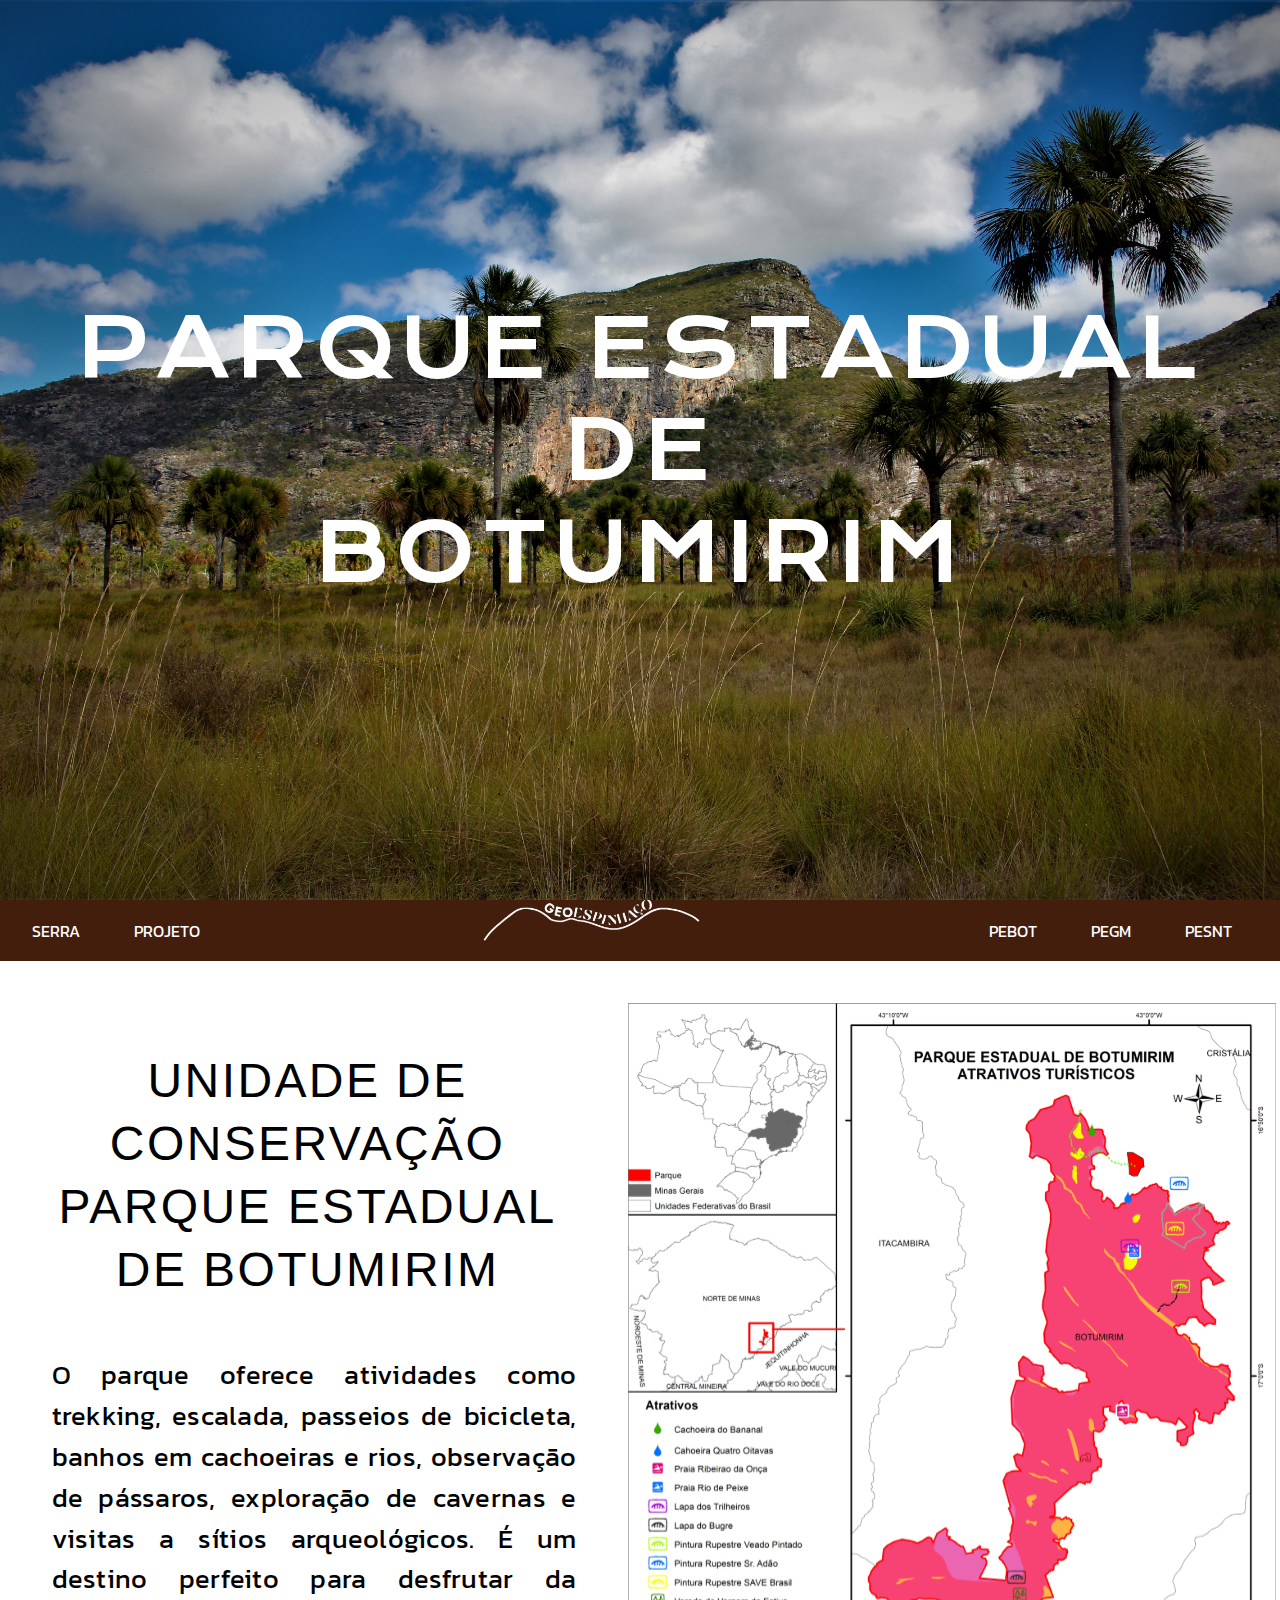
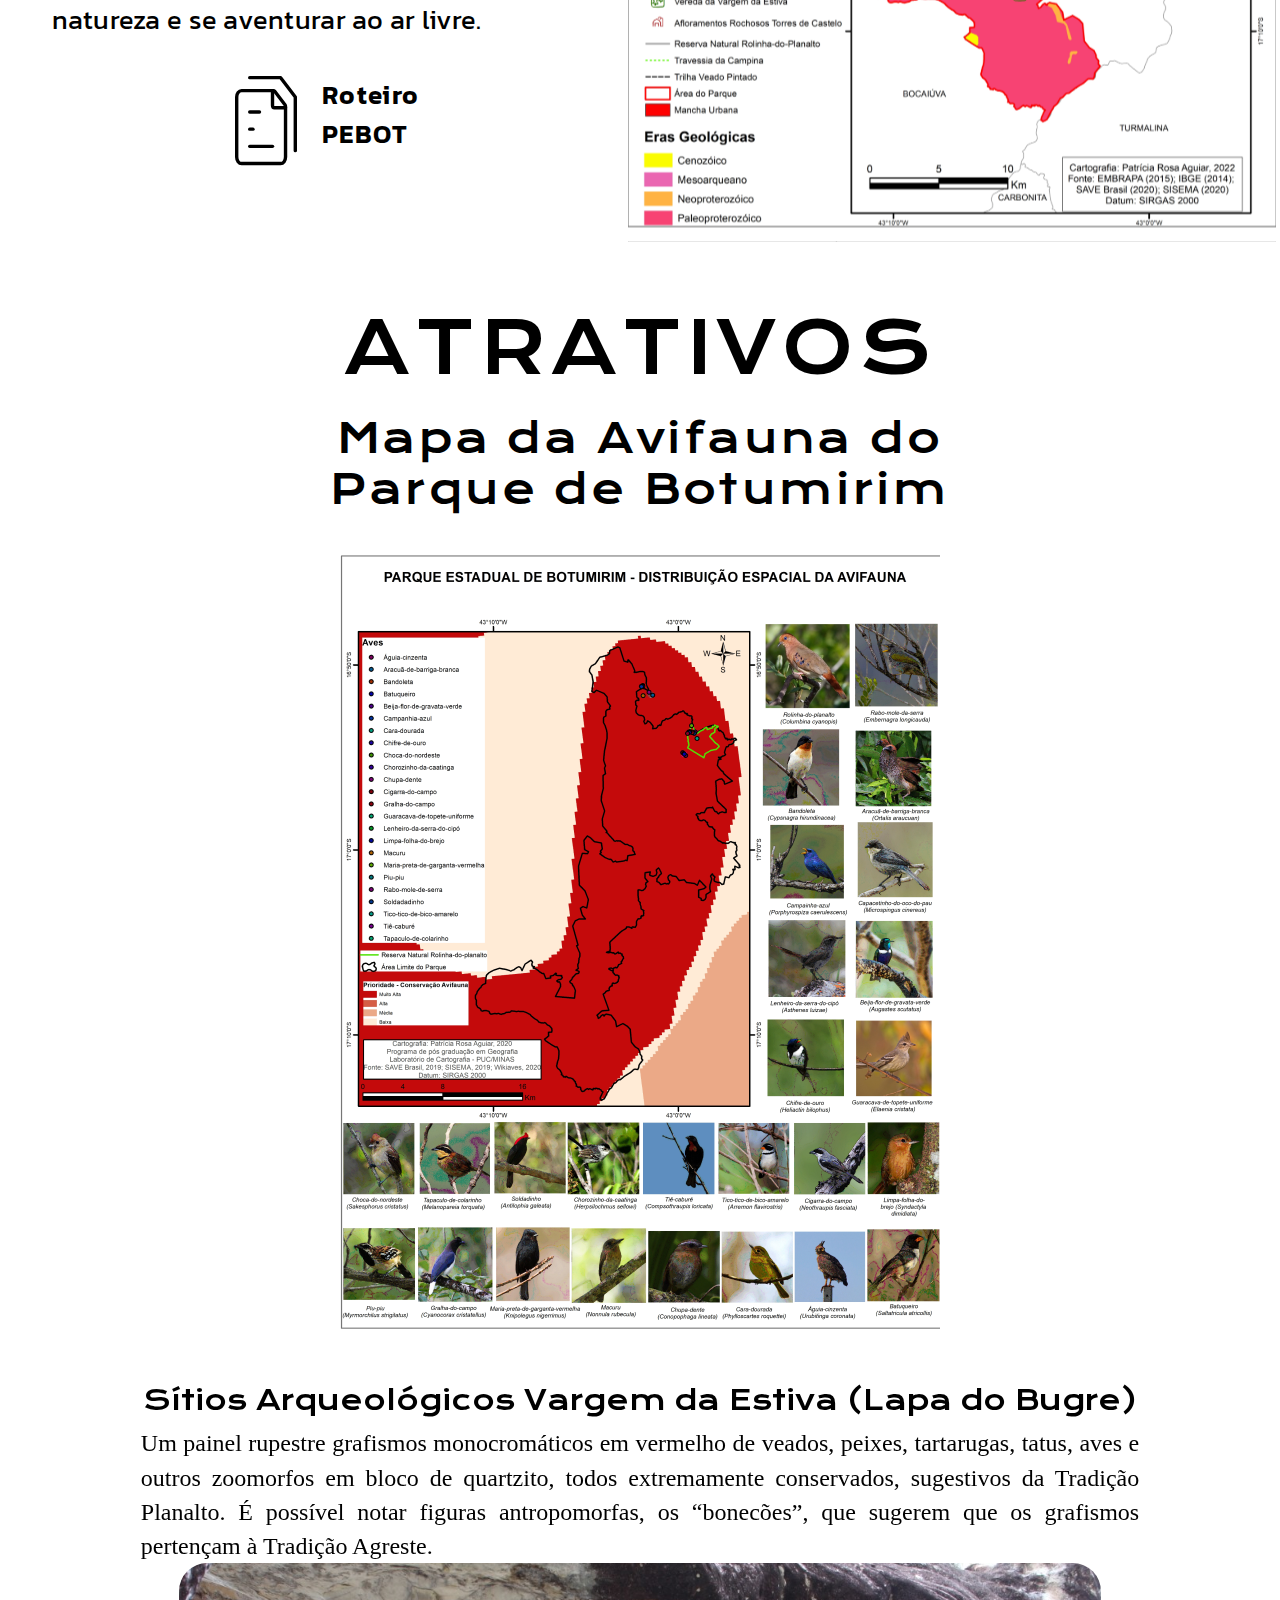
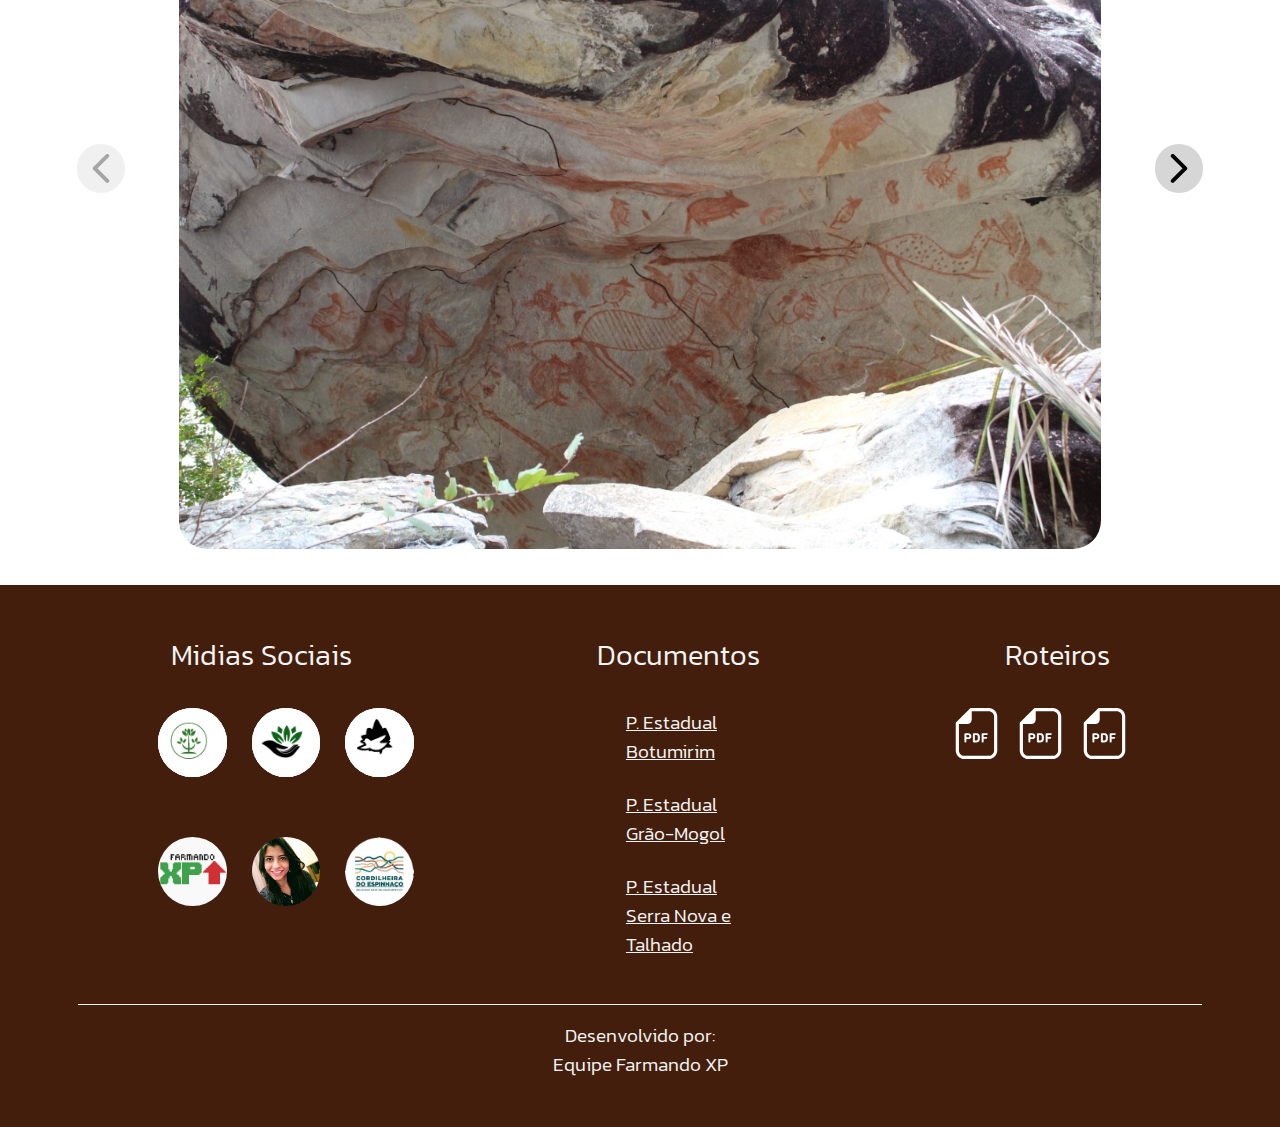
==== commit d05a8d73: "correção das cores da navbar e do footer" ====
--- a/PEBOT.html
+++ b/PEBOT.html
@@ -44,7 +44,7 @@
       </h1>
     </div>
 
-    <header class="marrom bottom">
+    <header class="marromEscuro bottom">
       <!--Nabvar - Pedro-->
       <nav class="menu-pc">
         <ul>
@@ -300,7 +300,7 @@
     <script src="./assets/js/slider.js"></script>
     <!--Primeiro Slide - Rafael-->
 
-    <footer class="marrom">
+    <footer class="marromEscuro">
       
       <div class="containerTitulos">
         <h2>Midias Sociais</h2>
--- a/assets/css/pebot.css
+++ b/assets/css/pebot.css
@@ -21,6 +21,7 @@
   
   background: url("./../img/img-pebot/PEBOT-PAG.JPG");
   background-size: cover;
+  background-position: center;
   overflow: hidden;
 }
 
@@ -33,6 +34,7 @@
   text-transform: uppercase;
   color: #fff;
   letter-spacing: 0.07em;
+  margin: 0 .5em 0 .5em;
 }
 
 .container-flex1 {
@@ -153,13 +155,12 @@
 
 .img2-PEBOT {
   width: 100%;
-  margin-bottom: 3em;
 }
 
 @media screen and (min-width:400px) and (max-width: 767px) {
 
   #imagem-title{
-    font-size: 5vh;
+    font-size: 7vh;
   }
   .container-flex1 {
     flex-direction: column;
--- a/assets/css/navbar.css
+++ b/assets/css/navbar.css
@@ -45,7 +45,8 @@
   --branco: whitesmoke;
   --textosFooter: 1.2rem;
   --verde: rgba(36, 52, 15, 1);
-  --marrom: #441e0d;
+  --marromClaro: #573B2B;
+  --marromEscuro: #441E0D;
   --ciano: #235755;
 }
 
@@ -77,14 +78,24 @@
   background-color: var(--verde);
 }
 
-/* MARROM */
-
-header.marrom {
-  background-color: var(--marrom);
-}
-
-header.marrom div.options {
-  background-color: var(--marrom);
+/* MARROM CLARO*/
+
+header.marromClaro{
+  background-color: var(--marromClaro);
+}
+
+header.marromClaro div.options {
+  background-color: var(--marromClaro);
+}
+
+/* MARROM ESCURO*/
+
+header.marromEscuro{
+  background-color: var(--marromEscuro);
+}
+
+header.marromEscuro div.options {
+  background-color: var(--marromEscuro);
 }
 
 /* CIANO */
--- a/assets/css/slider.css
+++ b/assets/css/slider.css
@@ -67,19 +67,20 @@
 }
 
 .swiper.bottom{
-    margin-block: 2.5vh;
-    margin-bottom: 1.5vh;
+    margin-block: 3.5vh 2.5vh;
 }
 
 .swiper.bottom .swiper-slide{
     flex-direction: column;
 }
 
-.swiper.bottom .swiper-slide h2, 
+.swiper.bottom .swiper-slide h2,
 .swiper.bottom .swiper-slide h3{
-   position: static;
-   color: black;
-   margin: 0;
+    user-select: text;
+
+    position: static;
+    color: black;
+    margin: 0;
 }
 
 .swiper.bottom .swiper-slide h2{
@@ -92,15 +93,13 @@
 
 .swiper.bottom .swiper-slide h3{
     width: 78vw;
-    height: 14vh;
+    height: max-content;
 
     font-family: "Poppins";
     font-size: 1.5em;
     font-weight: 400;
     line-height: 3.8vh;
     text-align: justify;
-
-    margin-bottom: 5vh;
 }
 
 .swiper.bottom .swiper-slide img{
@@ -121,7 +120,7 @@
 
 @media screen and (max-width: 1200px){
     .swiper.bottom{
-        margin-bottom: 1.2vh;
+        margin-block: 0vh 1.5vh;
     }
 
     .swiper.bottom .swiper-slide h2{
@@ -129,11 +128,7 @@
     }    
 
     .swiper.bottom .swiper-slide h3{
-        height: 14vh;
-    
         font-size: 1.2em;
-    
-        margin-bottom: 6vh;
     }
 
     .swiper.bottom .swiper-slide img{
@@ -142,16 +137,17 @@
 }
 
 @media screen and (max-width: 850px){
+    .swiper.bottom{
+        margin-block: 0vh -2.5vh;
+    }
+
     .swiper.bottom .swiper-slide h2{
         font-size: 1.1em;
     }
 
     .swiper.bottom .swiper-slide h3{
-        height: 14vh;
-    
+        line-height: 3.3vh;
         font-size: 1em;
-    
-        margin-bottom: 5vh;
     }
 
     .swiper.bottom .swiper-slide img{
@@ -161,7 +157,7 @@
 
 @media screen and (max-width: 600px){
     .swiper.bottom{
-        margin-bottom: 0.5vh;
+        margin-block: -4vh -6vh;
     }
 
     .swiper.bottom .swiper-slide h2{
@@ -169,11 +165,7 @@
     } 
 
     .swiper.bottom .swiper-slide h3{
-        height: 12vh;
-    
         font-size: 1em;
-    
-        margin-bottom: 12vh;
     }
 
     .swiper.bottom .swiper-slide img{
--- a/assets/css/footer.css
+++ b/assets/css/footer.css
@@ -9,14 +9,18 @@
     --branco: whitesmoke;
     --textosFooter: 1.2rem;
     --verde: rgba(36, 52, 15, 1);
-    --marrom: #441e0d;
+    --marromClaro: #573B2B;
+    --marromEscuro: #441E0D;
     --ciano: #235755;
   }
   .verde{
     background-color: var(--verde);
   }
-  .marrom{
-    background-color: var(--marrom);
+  .marromClaro{
+    background-color: var(--marromClaro);
+  }
+  .marromEscuro{
+    background-color: var(--marromEscuro);
   }
   .ciano{
     background-color: var(--ciano);
